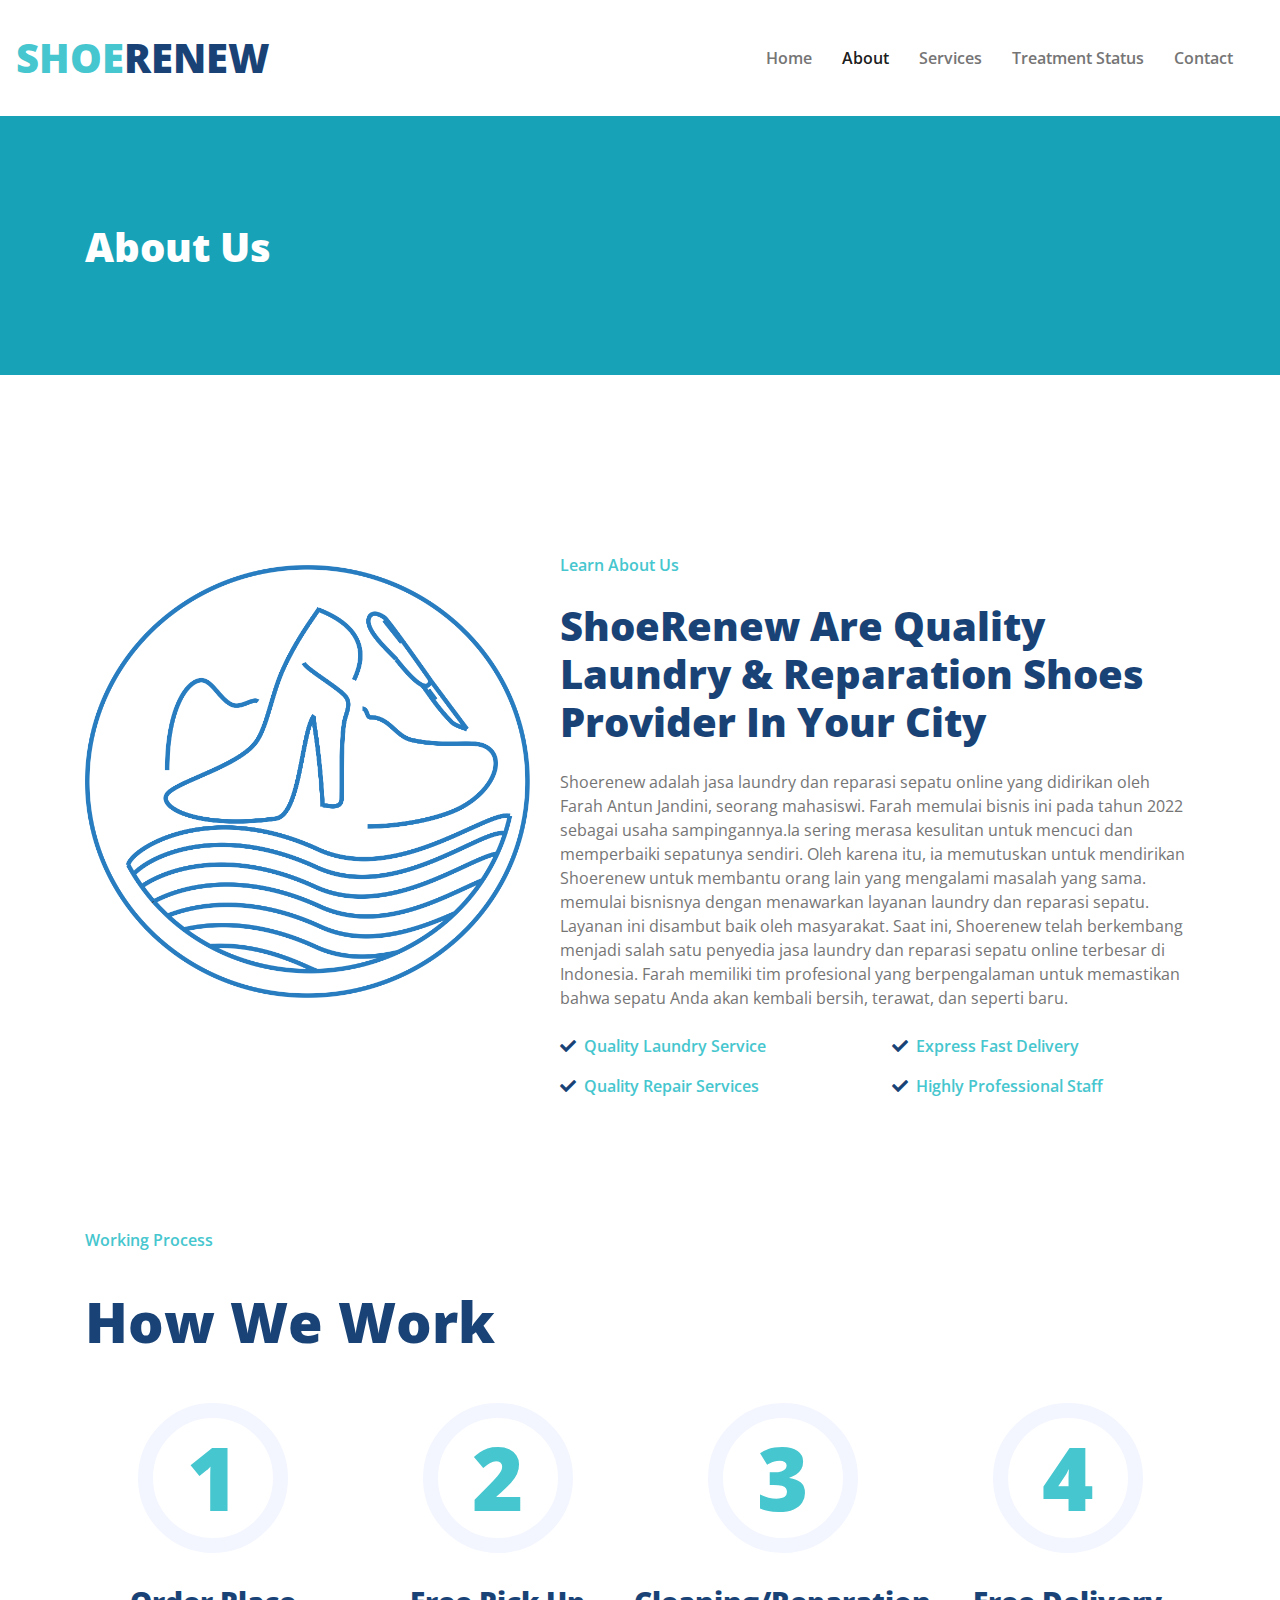
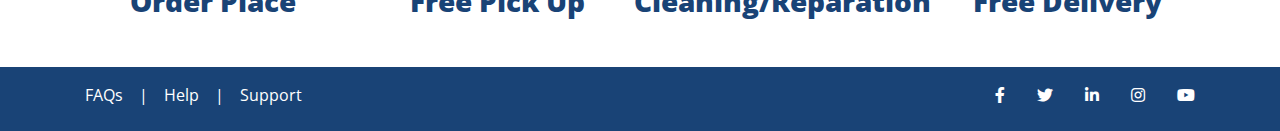
==== about.html @ b4f44219 "first commit" ====
<!DOCTYPE html>
<html lang="en">

<head>
    <meta charset="utf-8">
    <title>About Website</title>
    <meta content="width=device-width, initial-scale=1.0" name="viewport">
    <meta content="Free HTML Templates" name="keywords">
    <meta content="Free HTML Templates" name="description">

    <!-- Favicon -->
    <link href="img/favicon.ico" rel="icon">

    <!-- Google Web Fonts -->
    <link rel="preconnect" href="https://fonts.gstatic.com">
    <link href="https://fonts.googleapis.com/css2?family=Open+Sans:wght@400;600;800&display=swap" rel="stylesheet"> 

    <!-- Font Awesome -->
    <link href="https://cdnjs.cloudflare.com/ajax/libs/font-awesome/5.15.0/css/all.min.css" rel="stylesheet">

    <!-- Customized Stylesheet -->
    <link href="css/style.css" rel="stylesheet">
</head>

<body>


    <!-- Navbar Start -->
    <div class="container-fluid position-relative nav-bar p-0">
            <nav class="navbar navbar-expand-lg bg-white navbar-light py-3 py-lg-0 pl-3 pl-lg-5">
                <a href="" class="navbar-brand">
                    <h1 class="m-0 text-primary"><span class="text-secondary">SHOE</span>RENEW</h1>
                </a>
                <button type="button" class="navbar-toggler" data-toggle="collapse" data-target="#navbarCollapse">
                    <span class="navbar-toggler-icon"></span>
                </button>
                <div class="collapse navbar-collapse justify-content-between px-3" id="navbarCollapse">
                    <div class="navbar-nav ml-auto py-0">
                        <a href="index.html" class="nav-item nav-link">Home</a>
                        <a href="about.html" class="nav-item nav-link active">About</a>
                        <a href="service.html" class="nav-item nav-link">Services</a>
                        <a href="pricing.html" class="nav-item nav-link">Treatment Status</a>
                        <a href="contact.html" class="nav-item nav-link">Contact</a>
                    </div>
                </div>
            </nav>
        </div>
    </div>
    <!-- Navbar End -->


    <!-- Page Header Start -->
    <div class="page-header container-fluid bg-info pt-2 pt-lg-5 pb-2 mb-5">
        <div class="container py-5">
            <div class="row align-items-center py-4">
                <div class="col-md-6 text-center text-md-left">
                    <h1 class="mb-4 mb-md-0 text-white">About Us</h1>
                </div>
            </div>
        </div>
    </div>
    <!-- Page Header Start -->


    <!-- About Start -->
    <div class="container-fluid py-5">
        <div class="container">
            <div class="row align-items-center">
                <div class="col-lg-5">
                    <img class="img-fluid" src="img/logo web.png" alt="">
                </div>
                <div class="col-lg-7 mt-5 mt-lg-0 pl-lg-5">
                    <h6 class="text-secondary text-uppercase font-weight-medium mb-3">Learn About Us</h6>
                    <h1 class="mb-4">ShoeRenew Are Quality Laundry & Reparation Shoes Provider In Your City</h1>
                    <p class="mb-2">Shoerenew adalah jasa laundry dan reparasi sepatu online yang didirikan oleh Farah Antun Jandini, seorang mahasiswi. Farah memulai bisnis ini pada tahun 2022 sebagai usaha sampingannya.Ia sering merasa kesulitan untuk mencuci dan memperbaiki sepatunya sendiri. Oleh karena itu, ia memutuskan untuk mendirikan Shoerenew untuk membantu orang lain yang mengalami masalah yang sama. memulai bisnisnya dengan menawarkan layanan laundry dan reparasi sepatu. Layanan ini disambut baik oleh masyarakat. Saat ini, Shoerenew telah berkembang menjadi salah satu penyedia jasa laundry dan reparasi sepatu online terbesar di Indonesia. Farah memiliki tim profesional yang berpengalaman untuk memastikan bahwa sepatu Anda akan kembali bersih, terawat, dan seperti baru.</p>
                    <div class="row">
                        <div class="col-sm-6 pt-3">
                            <div class="d-flex align-items-center">
                                <i class="fa fa-check text-primary mr-2"></i>
                                <p class="text-secondary font-weight-medium m-0">Quality Laundry Service</p>
                            </div>
                        </div>
                        <div class="col-sm-6 pt-3">
                            <div class="d-flex align-items-center">
                                <i class="fa fa-check text-primary mr-2"></i>
                                <p class="text-secondary font-weight-medium m-0">Express Fast Delivery</p>
                            </div>
                        </div>
                        <div class="col-sm-6 pt-3">
                            <div class="d-flex align-items-center">
                                <i class="fa fa-check text-primary mr-2"></i>
                                <p class="text-secondary font-weight-medium m-0">Quality Repair Services</p>
                            </div>
                        </div>
                        <div class="col-sm-6 pt-3">
                            <div class="d-flex align-items-center">
                                <i class="fa fa-check text-primary mr-2"></i>
                                <p class="text-secondary font-weight-medium m-0">Highly Professional Staff</p>
                            </div>
                        </div>
                    </div>
                </div>
            </div>
        </div>
    </div>
    <!-- About End -->


    <!-- Working Process Start -->
    <div class="container-fluid pt-5">
        <div class="container">
            <h6 class="text-secondary text-uppercase text-center font-weight-medium mb-3">Working Process</h6>
            <h1 class="display-4 text-center mb-5">How We Work</h1>
            <div class="row">
                <div class="col-lg-3 col-md-6">
                    <div class="d-flex flex-column align-items-center justify-content-center text-center mb-5">
                        <div class="d-inline-flex align-items-center justify-content-center bg-white border border-light shadow rounded-circle mb-4" style="width: 150px; height: 150px; border-width: 15px !important;">
                            <h2 class="display-2 text-secondary m-0">1</h2>
                        </div>
                        <h3 class="font-weight-bold m-0 mt-2">Order Place</h3>
                    </div>
                </div>
                <div class="col-lg-3 col-md-6">
                    <div class="d-flex flex-column align-items-center justify-content-center text-center mb-5">
                        <div class="d-inline-flex align-items-center justify-content-center bg-white border border-light shadow rounded-circle mb-4" style="width: 150px; height: 150px; border-width: 15px !important;">
                            <h2 class="display-2 text-secondary m-0">2</h2>
                        </div>
                        <h3 class="font-weight-bold m-0 mt-2">Free Pick Up</h3>
                    </div>
                </div>
                <div class="col-lg-3 col-md-6">
                    <div class="d-flex flex-column align-items-center justify-content-center text-center mb-5">
                        <div class="d-inline-flex align-items-center justify-content-center bg-white border border-light shadow rounded-circle mb-4" style="width: 150px; height: 150px; border-width: 15px !important;">
                            <h2 class="display-2 text-secondary m-0">3</h2>
                        </div>
                        <h3 class="font-weight-bold m-0 mt-2">Cleaning/Reparation</h3>
                    </div>
                </div>
                <div class="col-lg-3 col-md-6">
                    <div class="d-flex flex-column align-items-center justify-content-center text-center mb-5">
                        <div class="d-inline-flex align-items-center justify-content-center bg-white border border-light shadow rounded-circle mb-4" style="width: 150px; height: 150px; border-width: 15px !important;">
                            <h2 class="display-2 text-secondary m-0">4</h2>
                        </div>
                        <h3 class="font-weight-bold m-0 mt-2">Free Delivery</h3>
                    </div>
                </div>
            </div>
        </div>
    </div>
    <!-- Working Process End -->
    
    <!-- Footer Start -->
    <div class="container-fluid bg-primary py-3">
        <div class="container">
            <div class="row">
                <div class="col-md-6 text-center text-lg-left mb-2 mb-lg-0">
                    <div class="d-inline-flex align-items-center">
                        <a class="text-white pr-3" href="">FAQs</a>
                        <span class="text-white">|</span>
                        <a class="text-white px-3" href="">Help</a>
                        <span class="text-white">|</span>
                        <a class="text-white pl-3" href="">Support</a>
                    </div>
                </div>
                <div class="col-md-6 text-center text-lg-right">
                    <div class="d-inline-flex align-items-center">
                        <a class="text-white px-3" href="">
                            <i class="fab fa-facebook-f"></i>
                        </a>
                        <a class="text-white px-3" href="">
                            <i class="fab fa-twitter"></i>
                        </a>
                        <a class="text-white px-3" href="">
                            <i class="fab fa-linkedin-in"></i>
                        </a>
                        <a class="text-white px-3" href="">
                            <i class="fab fa-instagram"></i>
                        </a>
                        <a class="text-white pl-3" href="">
                            <i class="fab fa-youtube"></i>
                        </a>
                    </div>
                </div>
            </div>
        </div>
    </div>
    <!-- Footer End -->


</body>

</html>
---- css/style.css ----
:root {
  --cyan: #17a2b8;
  --white: #fff;
  --gray: #6c757d;
  --gray-dark: #343a40;
  --primary: #194376;
  --secondary: #17a2b8;
  --success: #28a745;
  --info: #17a2b8;
  --warning: #ffc107;
  --danger: #dc3545;
  --light: #F3F6FF;
  --dark: #1A1A1A;
  --font-family-sans-serif: "Open Sans", sans-serif;
}

*,
*::before,
*::after {
  box-sizing: border-box;
}

html {
  font-family: sans-serif;
  line-height: 1.15;
  -webkit-text-size-adjust: 100%;
  -webkit-tap-highlight-color: rgba(0, 0, 0, 0);
}



body {
  margin: 0;
  font-family: "Open Sans", sans-serif;
  font-size: 1rem;
  font-weight: 400;
  line-height: 1.5;
  color: #757575;
  text-align: left;
  background-color: #fff;
}

a {
  color: #194376;
  text-decoration: none;
  background-color: transparent;
}

a:hover {
  color: #0c1f37;
  text-decoration: underline;
}

h1, h2, h3, h4, h5, h6,
.h1, .h2, .h3, .h4, .h5, .h6 {
  margin-bottom: 0.5rem;
  font-weight: 500;
  line-height: 1.2;
  color: #194376;
}

h1, .h1 {
  font-size: 2.5rem;
}

/***** font alur order *****/
@media (max-width: 1200px) {
  h2, .h2 {
    font-size: calc(1.325rem + 0.9vw) ;
  }
}

h3, .h3 {
  font-size: 1.75rem;
}

@media (max-width: 1200px) {
  h3, .h3 {
    font-size: calc(1.3rem + 0.6vw) ;
  }
}

h4, .h4 {
  font-size: 1.5rem;
}

/***** learn about & working process *****/
@media (max-width: 1200px) {
  h4, .h4 {
    font-size: calc(1.275rem + 0.3vw) ;
  }
}

h5, .h5 {
  font-size: 1.25rem;
}

h6, .h6 {
  font-size: 1rem;
}

.lead {
  font-size: 1.25rem;
  font-weight: 300;
}

.display-1 {
  font-size: 6rem;
  font-weight: 300;
  line-height: 1.2;
}

/***** number work processing *****/
@media (max-width: 1200px) {
  .display-1 {
    font-size: calc(1.725rem + 5.7vw) ;
  }
}

.display-2 {
  font-size: 5.5rem;
  font-weight: 300;
  line-height: 1.2;
}

@media (max-width: 1200px) {
  .display-2 {
    font-size: calc(1.675rem + 5.1vw) ;
  }
}

.display-3 {
  font-size: 4.5rem;
  font-weight: 300;
  line-height: 1.2;
}

@media (max-width: 1200px) {
  .display-3 {
    font-size: calc(1.575rem + 3.9vw) ;
  }
}

.display-4 {
  font-size: 3.5rem;
  font-weight: 300;
  line-height: 1.2;
}

/***** font carousel *****/
@media (max-width: 1200px) {
  .display-4 {
    font-size: calc(1.475rem + 2.7vw) ;
  }
}

hr {
  margin-top: 1rem;
  margin-bottom: 1rem;
  border: 0;
  border-top: 1px solid rgba(0, 0, 0, 0.1);
}

small,
.small {
  font-size: 80%;
  font-weight: 400;
}

mark,
.mark {
  padding: 0.2em;
  background-color: #fcf8e3;
}

.list-unstyled {
  padding-left: 0;
  list-style: none;
}

.list-inline {
  padding-left: 0;
  list-style: none;
}

.list-inline-item {
  display: inline-block;
}

.list-inline-item:not(:last-child) {
  margin-right: 0.5rem;
}

.initialism {
  font-size: 90%;
  text-transform: uppercase;
}

.blockquote {
  margin-bottom: 1rem;
  font-size: 1.25rem;
}

.blockquote-footer {
  display: block;
  font-size: 80%;
  color: #6c757d;
}

.blockquote-footer::before {
  content: "\2014\00A0";
}

.img-fluid {
  max-width: 100%;
  height: auto;
}

.img-thumbnail {
  padding: 0.25rem;
  background-color: #fff;
  border: 1px solid #dee2e6;
  max-width: 100%;
  height: auto;
}

.figure {
  display: inline-block;
}

.figure-img {
  margin-bottom: 0.5rem;
  line-height: 1;
}

.figure-caption {
  font-size: 90%;
  color: #6c757d;
}

code {
  font-size: 87.5%;
  color: #e83e8c;
  word-wrap: break-word;
}

a > code {
  color: inherit;
}

kbd {
  padding: 0.2rem 0.4rem;
  font-size: 87.5%;
  color: #fff;
  background-color: #212529;
}

kbd kbd {
  padding: 0;
  font-size: 100%;
  font-weight: 700;
}

pre {
  display: block;
  font-size: 87.5%;
  color: #212529;
}

pre code {
  font-size: inherit;
  color: inherit;
  word-break: normal;
}

.pre-scrollable {
  max-height: 340px;
  overflow-y: scroll;
}

.container,
.container-fluid,
.container-sm,
.container-md,
.container-lg,
.container-xl {
  width: 100%;
  padding-right: 15px;
  padding-left: 15px;
  margin-right: auto;
  margin-left: auto;
}

@media (min-width: 576px) {
  .container, .container-sm {
    max-width: 540px;
  }
}

@media (min-width: 768px) {
  .container, .container-sm, .container-md {
    max-width: 720px;
  }
}

@media (min-width: 992px) {
  .container, .container-sm, .container-md, .container-lg {
    max-width: 960px;
  }
}

@media (min-width: 1200px) {
  .container, .container-sm, .container-md, .container-lg, .container-xl {
    max-width: 1140px;
  }
}

/***** font beside pict *****/
.row {
  display: flex;
  flex-wrap: wrap;
  margin-right: -15px;
  margin-left: -15px;
}

.no-gutters {
  margin-right: 0;
  margin-left: 0;
}

.no-gutters > .col,
.no-gutters > [class*="col-"] {
  padding-right: 0;
  padding-left: 0;
}

/**** isi about *****/
.col-1, .col-2, .col-3, .col-4, .col-5, .col-6, .col-7, .col-8, .col-9, .col-10, .col-11, .col-12, .col,
.col-auto, .col-sm-1, .col-sm-2, .col-sm-3, .col-sm-4, .col-sm-5, .col-sm-6, .col-sm-7, .col-sm-8, .col-sm-9, .col-sm-10, .col-sm-11, .col-sm-12, .col-sm,
.col-sm-auto, .col-md-1, .col-md-2, .col-md-3, .col-md-4, .col-md-5, .col-md-6, .col-md-7, .col-md-8, .col-md-9, .col-md-10, .col-md-11, .col-md-12, .col-md,
.col-md-auto, .col-lg-1, .col-lg-2, .col-lg-3, .col-lg-4, .col-lg-5, .col-lg-6, .col-lg-7, .col-lg-8, .col-lg-9, .col-lg-10, .col-lg-11, .col-lg-12, .col-lg,
.col-lg-auto, .col-xl-1, .col-xl-2, .col-xl-3, .col-xl-4, .col-xl-5, .col-xl-6, .col-xl-7, .col-xl-8, .col-xl-9, .col-xl-10, .col-xl-11, .col-xl-12, .col-xl,
.col-xl-auto {
  position: relative;
  width: 100%;
  padding-right: 15px;
  padding-left: 15px;
}

.col {
  flex-basis: 0;
  flex-grow: 1;
  max-width: 100%;
}

/***** menjajarkan font kanan dan kiri *****/
@media (min-width: 576px) {
  .col-sm-auto {
    flex: 0 0 auto;
    width: auto;
    max-width: 100%;
  }
  .col-sm-1 {
    flex: 0 0 8.33333%;
    max-width: 8.33333%;
  }
  .col-sm-2 {
    flex: 0 0 16.66667%;
    max-width: 16.66667%;
  }
  .col-sm-3 {
    flex: 0 0 25%;
    max-width: 25%;
  }
  .col-sm-4 {
    flex: 0 0 33.33333%;
    max-width: 33.33333%;
  }
  .col-sm-5 {
    flex: 0 0 41.66667%;
    max-width: 41.66667%;
  }
  .col-sm-6 {
    flex: 0 0 50%;
    max-width: 50%;
  }
  .col-sm-7 {
    flex: 0 0 58.33333%;
    max-width: 58.33333%;
  }
  .col-sm-8 {
    flex: 0 0 66.66667%;
    max-width: 66.66667%;
  }
  .col-sm-9 {
    flex: 0 0 75%;
    max-width: 75%;
  }
  .col-sm-10 {
    flex: 0 0 83.33333%;
    max-width: 83.33333%;
  }
  .col-sm-11 {
    flex: 0 0 91.66667%;
    max-width: 91.66667%;
  }
  .col-sm-12 {
    flex: 0 0 100%;
    max-width: 100%;
  }
}

@media (min-width: 768px) {
  .col-md-auto {
    flex: 0 0 auto;
    width: auto;
    max-width: 100%;
  }
  .col-md-1 {
    flex: 0 0 8.33333%;
    max-width: 8.33333%;
  }
  .col-md-2 {
    flex: 0 0 16.66667%;
    max-width: 16.66667%;
  }
  .col-md-3 {
    flex: 0 0 25%;
    max-width: 25%;
  }
  .col-md-4 {
    flex: 0 0 33.33333%;
    max-width: 33.33333%;
  }
  .col-md-5 {
    flex: 0 0 41.66667%;
    max-width: 41.66667%;
  }
  .col-md-6 {
    flex: 0 0 50%;
    max-width: 50%;
  }
  .col-md-7 {
    flex: 0 0 58.33333%;
    max-width: 58.33333%;
  }
  .col-md-8 {
    flex: 0 0 66.66667%;
    max-width: 66.66667%;
  }
  .col-md-9 {
    flex: 0 0 75%;
    max-width: 75%;
  }
  .col-md-10 {
    flex: 0 0 83.33333%;
    max-width: 83.33333%;
  }
  .col-md-11 {
    flex: 0 0 91.66667%;
    max-width: 91.66667%;
  }
  .col-md-12 {
    flex: 0 0 100%;
    max-width: 100%;
  }
}

@media (min-width: 992px) {
  .col-lg {
    flex-basis: 0;
    flex-grow: 1;
    max-width: 100%;
  }
  .row-cols-lg-1 > * {
    flex: 0 0 100%;
    max-width: 100%;
  }
  .row-cols-lg-2 > * {
    flex: 0 0 50%;
    max-width: 50%;
  }
  .row-cols-lg-3 > * {
    flex: 0 0 33.33333%;
    max-width: 33.33333%;
  }
  .row-cols-lg-4 > * {
    flex: 0 0 25%;
    max-width: 25%;
  }
  .row-cols-lg-5 > * {
    flex: 0 0 20%;
    max-width: 20%;
  }
  .row-cols-lg-6 > * {
    flex: 0 0 16.66667%;
    max-width: 16.66667%;
  }
  .col-lg-auto {
    flex: 0 0 auto;
    width: auto;
    max-width: 100%;
  }
  .col-lg-1 {
    flex: 0 0 8.33333%;
    max-width: 8.33333%;
  }
  .col-lg-2 {
    flex: 0 0 16.66667%;
    max-width: 16.66667%;
  }
  .col-lg-3 {
    flex: 0 0 25%;
    max-width: 25%;
  }
  .col-lg-4 {
    flex: 0 0 33.33333%;
    max-width: 33.33333%;
  }
  .col-lg-5 {
    flex: 0 0 41.66667%;
    max-width: 41.66667%;
  }
  .col-lg-6 {
    flex: 0 0 50%;
    max-width: 50%;
  }
  .col-lg-7 {
    flex: 0 0 58.33333%;
    max-width: 58.33333%;
  }
  .col-lg-8 {
    flex: 0 0 66.66667%;
    max-width: 66.66667%;
  }
  .col-lg-9 {
    flex: 0 0 75%;
    max-width: 75%;
  }
  .col-lg-10 {
    flex: 0 0 83.33333%;
    max-width: 83.33333%;
  }
  .col-lg-11 {
    flex: 0 0 91.66667%;
    max-width: 91.66667%;
  }
  .col-lg-12 {
    flex: 0 0 100%;
    max-width: 100%;
  }
  .order-lg-first {
    order: -1;
  }
  .order-lg-last {
    order: 13;
  }
  .order-lg-0 {
    order: 0;
  }
  .order-lg-1 {
    order: 1;
  }
  .order-lg-2 {
    order: 2;
  }
  .order-lg-3 {
    order: 3;
  }
  .order-lg-4 {
    order: 4;
  }
  .order-lg-5 {
    order: 5;
  }
  .order-lg-6 {
    order: 6;
  }
  .order-lg-7 {
    order: 7;
  }
  .order-lg-8 {
    order: 8;
  }
  .order-lg-9 {
    order: 9;
  }
  .order-lg-10 {
    order: 10;
  }
  .order-lg-11 {
    order: 11;
  }
  .order-lg-12 {
    order: 12;
  }
  .offset-lg-0 {
    margin-left: 0;
  }
  .offset-lg-1 {
    margin-left: 8.33333%;
  }
  .offset-lg-2 {
    margin-left: 16.66667%;
  }
  .offset-lg-3 {
    margin-left: 25%;
  }
  .offset-lg-4 {
    margin-left: 33.33333%;
  }
  .offset-lg-5 {
    margin-left: 41.66667%;
  }
  .offset-lg-6 {
    margin-left: 50%;
  }
  .offset-lg-7 {
    margin-left: 58.33333%;
  }
  .offset-lg-8 {
    margin-left: 66.66667%;
  }
  .offset-lg-9 {
    margin-left: 75%;
  }
  .offset-lg-10 {
    margin-left: 83.33333%;
  }
  .offset-lg-11 {
    margin-left: 91.66667%;
  }
}

@media (min-width: 1200px) {
  .col-xl {
    flex-basis: 0;
    flex-grow: 1;
    max-width: 100%;
  }
  .row-cols-xl-1 > * {
    flex: 0 0 100%;
    max-width: 100%;
  }
  .row-cols-xl-2 > * {
    flex: 0 0 50%;
    max-width: 50%;
  }
  .row-cols-xl-3 > * {
    flex: 0 0 33.33333%;
    max-width: 33.33333%;
  }
  .row-cols-xl-4 > * {
    flex: 0 0 25%;
    max-width: 25%;
  }
  .row-cols-xl-5 > * {
    flex: 0 0 20%;
    max-width: 20%;
  }
  .row-cols-xl-6 > * {
    flex: 0 0 16.66667%;
    max-width: 16.66667%;
  }
  .col-xl-auto {
    flex: 0 0 auto;
    width: auto;
    max-width: 100%;
  }
  .col-xl-1 {
    flex: 0 0 8.33333%;
    max-width: 8.33333%;
  }
  .col-xl-2 {
    flex: 0 0 16.66667%;
    max-width: 16.66667%;
  }
  .col-xl-3 {
    flex: 0 0 25%;
    max-width: 25%;
  }
  .col-xl-4 {
    flex: 0 0 33.33333%;
    max-width: 33.33333%;
  }
  .col-xl-5 {
    flex: 0 0 41.66667%;
    max-width: 41.66667%;
  }
  .col-xl-6 {
    flex: 0 0 50%;
    max-width: 50%;
  }
  .col-xl-7 {
    flex: 0 0 58.33333%;
    max-width: 58.33333%;
  }
  .col-xl-8 {
    flex: 0 0 66.66667%;
    max-width: 66.66667%;
  }
  .col-xl-9 {
    flex: 0 0 75%;
    max-width: 75%;
  }
  .col-xl-10 {
    flex: 0 0 83.33333%;
    max-width: 83.33333%;
  }
  .col-xl-11 {
    flex: 0 0 91.66667%;
    max-width: 91.66667%;
  }
  .col-xl-12 {
    flex: 0 0 100%;
    max-width: 100%;
  }
  .order-xl-first {
    order: -1;
  }
  .order-xl-last {
    order: 13;
  }
  .order-xl-0 {
    order: 0;
  }
  .order-xl-1 {
    order: 1;
  }
  .order-xl-2 {
    order: 2;
  }
  .order-xl-3 {
    order: 3;
  }
  .order-xl-4 {
    order: 4;
  }
  .order-xl-5 {
    order: 5;
  }
  .order-xl-6 {
    order: 6;
  }
  .order-xl-7 {
    order: 7;
  }
  .order-xl-8 {
    order: 8;
  }
  .order-xl-9 {
    order: 9;
  }
  .order-xl-10 {
    order: 10;
  }
  .order-xl-11 {
    order: 11;
  }
  .order-xl-12 {
    order: 12;
  }
  .offset-xl-0 {
    margin-left: 0;
  }
  .offset-xl-1 {
    margin-left: 8.33333%;
  }
  .offset-xl-2 {
    margin-left: 16.66667%;
  }
  .offset-xl-3 {
    margin-left: 25%;
  }
  .offset-xl-4 {
    margin-left: 33.33333%;
  }
  .offset-xl-5 {
    margin-left: 41.66667%;
  }
  .offset-xl-6 {
    margin-left: 50%;
  }
  .offset-xl-7 {
    margin-left: 58.33333%;
  }
  .offset-xl-8 {
    margin-left: 66.66667%;
  }
  .offset-xl-9 {
    margin-left: 75%;
  }
  .offset-xl-10 {
    margin-left: 83.33333%;
  }
  .offset-xl-11 {
    margin-left: 91.66667%;
  }
}

.table {
  width: 100%;
  margin-bottom: 1rem;
  color: #757575;
}

.table th,
.table td {
  padding: 0.75rem;
  vertical-align: top;
  border-top: 1px solid #dee2e6;
}

.table thead th {
  vertical-align: bottom;
  border-bottom: 2px solid #dee2e6;
}

.table tbody + tbody {
  border-top: 2px solid #dee2e6;
}

.table-sm th,
.table-sm td {
  padding: 0.3rem;
}

.table-bordered {
  border: 1px solid #dee2e6;
}

.table-bordered th,
.table-bordered td {
  border: 1px solid #dee2e6;
}

.table-bordered thead th,
.table-bordered thead td {
  border-bottom-width: 2px;
}

.table-borderless th,
.table-borderless td,
.table-borderless thead th,
.table-borderless tbody + tbody {
  border: 0;
}

.table-striped tbody tr:nth-of-type(odd) {
  background-color: rgba(0, 0, 0, 0.05);
}

.table-hover tbody tr:hover {
  color: #757575;
  background-color: rgba(0, 0, 0, 0.075);
}

.table-primary,
.table-primary > th,
.table-primary > td {
  background-color: #bfcad9;
}

.table-primary th,
.table-primary td,
.table-primary thead th,
.table-primary tbody + tbody {
  border-color: #879db8;
}

.table-hover .table-primary:hover {
  background-color: #afbdd0;
}

.table-hover .table-primary:hover > td,
.table-hover .table-primary:hover > th {
  background-color: #afbdd0;
}

.table-secondary,
.table-secondary > th,
.table-secondary > td {
  background-color: #cbeff1;
}

.table-secondary th,
.table-secondary td,
.table-secondary thead th,
.table-secondary tbody + tbody {
  border-color: #9fe1e6;
}

.table-hover .table-secondary:hover {
  background-color: #b7e9ec;
}

.table-hover .table-secondary:hover > td,
.table-hover .table-secondary:hover > th {
  background-color: #b7e9ec;
}

.table-success,
.table-success > th,
.table-success > td {
  background-color: #c3e6cb;
}

.table-success th,
.table-success td,
.table-success thead th,
.table-success tbody + tbody {
  border-color: #8fd19e;
}

.table-hover .table-success:hover {
  background-color: #b1dfbb;
}

.table-hover .table-success:hover > td,
.table-hover .table-success:hover > th {
  background-color: #b1dfbb;
}

.table-info,
.table-info > th,
.table-info > td {
  background-color: #bee5eb;
}

.table-info th,
.table-info td,
.table-info thead th,
.table-info tbody + tbody {
  border-color: #86cfda;
}

.table-hover .table-info:hover {
  background-color: #abdde5;
}

.table-hover .table-info:hover > td,
.table-hover .table-info:hover > th {
  background-color: #abdde5;
}

.table-warning,
.table-warning > th,
.table-warning > td {
  background-color: #ffeeba;
}

.table-warning th,
.table-warning td,
.table-warning thead th,
.table-warning tbody + tbody {
  border-color: #ffdf7e;
}

.table-hover .table-warning:hover {
  background-color: #ffe8a1;
}

.table-hover .table-warning:hover > td,
.table-hover .table-warning:hover > th {
  background-color: #ffe8a1;
}

.table-danger,
.table-danger > th,
.table-danger > td {
  background-color: #f5c6cb;
}

.table-danger th,
.table-danger td,
.table-danger thead th,
.table-danger tbody + tbody {
  border-color: #ed969e;
}

.table-hover .table-danger:hover {
  background-color: #f1b0b7;
}

.table-hover .table-danger:hover > td,
.table-hover .table-danger:hover > th {
  background-color: #f1b0b7;
}

.table-light,
.table-light > th,
.table-light > td {
  background-color: #fcfcff;
}

.table-light th,
.table-light td,
.table-light thead th,
.table-light tbody + tbody {
  border-color: #f9faff;
}

.table-hover .table-light:hover {
  background-color: #e3e3ff;
}

.table-hover .table-light:hover > td,
.table-hover .table-light:hover > th {
  background-color: #e3e3ff;
}

.table-dark,
.table-dark > th,
.table-dark > td {
  background-color: #bfbfbf;
}

.table-dark th,
.table-dark td,
.table-dark thead th,
.table-dark tbody + tbody {
  border-color: #888888;
}

.table-hover .table-dark:hover {
  background-color: #b2b2b2;
}

.table-hover .table-dark:hover > td,
.table-hover .table-dark:hover > th {
  background-color: #b2b2b2;
}

.table-active,
.table-active > th,
.table-active > td {
  background-color: rgba(0, 0, 0, 0.075);
}

.table-hover .table-active:hover {
  background-color: rgba(0, 0, 0, 0.075);
}

.table-hover .table-active:hover > td,
.table-hover .table-active:hover > th {
  background-color: rgba(0, 0, 0, 0.075);
}

.table .thead-dark th {
  color: #fff;
  background-color: #343a40;
  border-color: #454d55;
}

.table .thead-light th {
  color: #495057;
  background-color: #e9ecef;
  border-color: #dee2e6;
}

.table-dark {
  color: #fff;
  background-color: #343a40;
}

.table-dark th,
.table-dark td,
.table-dark thead th {
  border-color: #454d55;
}

.table-dark.table-bordered {
  border: 0;
}

.table-dark.table-striped tbody tr:nth-of-type(odd) {
  background-color: rgba(255, 255, 255, 0.05);
}

.table-dark.table-hover tbody tr:hover {
  color: #fff;
  background-color: rgba(255, 255, 255, 0.075);
}

@media (max-width: 575.98px) {
  .table-responsive-sm {
    display: block;
    width: 100%;
    overflow-x: auto;
    -webkit-overflow-scrolling: touch;
  }
  .table-responsive-sm > .table-bordered {
    border: 0;
  }
}

@media (max-width: 767.98px) {
  .table-responsive-md {
    display: block;
    width: 100%;
    overflow-x: auto;
    -webkit-overflow-scrolling: touch;
  }
  .table-responsive-md > .table-bordered {
    border: 0;
  }
}

@media (max-width: 991.98px) {
  .table-responsive-lg {
    display: block;
    width: 100%;
    overflow-x: auto;
    -webkit-overflow-scrolling: touch;
  }
  .table-responsive-lg > .table-bordered {
    border: 0;
  }
}

@media (max-width: 1199.98px) {
  .table-responsive-xl {
    display: block;
    width: 100%;
    overflow-x: auto;
    -webkit-overflow-scrolling: touch;
  }
  .table-responsive-xl > .table-bordered {
    border: 0;
  }
}

.table-responsive {
  display: block;
  width: 100%;
  overflow-x: auto;
  -webkit-overflow-scrolling: touch;
}

.table-responsive > .table-bordered {
  border: 0;
}

.form-control {
  display: block;
  width: 100%;
  height: calc(1.5em + 0.75rem + 2px);
  padding: 0.375rem 0.75rem;
  font-size: 1rem;
  font-weight: 400;
  line-height: 1.5;
  color: #495057;
  background-color: #fff;
  background-clip: padding-box;
  border: 1px solid #ced4da;
  border-radius: 0;
  transition: border-color 0.15s ease-in-out, box-shadow 0.15s ease-in-out;
}

@media (prefers-reduced-motion: reduce) {
  .form-control {
    transition: none;
  }
}

.form-control::-ms-expand {
  background-color: transparent;
  border: 0;
}

.form-control:-moz-focusring {
  color: transparent;
  text-shadow: 0 0 0 #495057;
}

.form-control:focus {
  color: #495057;
  background-color: #fff;
  border-color: #3980d5;
  outline: 0;
  box-shadow: 0 0 0 0.2rem rgba(25, 67, 118, 0.25);
}

.form-control::placeholder {
  color: #6c757d;
  opacity: 1;
}

.form-control:disabled, .form-control[readonly] {
  background-color: #e9ecef;
  opacity: 1;
}

input[type="date"].form-control,
input[type="time"].form-control,
input[type="datetime-local"].form-control,
input[type="month"].form-control {
  appearance: none;
}

select.form-control:focus::-ms-value {
  color: #495057;
  background-color: #fff;
}

.form-control-file,
.form-control-range {
  display: block;
  width: 100%;
}

.col-form-label {
  padding-top: calc(0.375rem + 1px);
  padding-bottom: calc(0.375rem + 1px);
  margin-bottom: 0;
  font-size: inherit;
  line-height: 1.5;
}

.col-form-label-lg {
  padding-top: calc(0.5rem + 1px);
  padding-bottom: calc(0.5rem + 1px);
  font-size: 1.25rem;
  line-height: 1.5;
}

.col-form-label-sm {
  padding-top: calc(0.25rem + 1px);
  padding-bottom: calc(0.25rem + 1px);
  font-size: 0.875rem;
  line-height: 1.5;
}

.form-control-plaintext {
  display: block;
  width: 100%;
  padding: 0.375rem 0;
  margin-bottom: 0;
  font-size: 1rem;
  line-height: 1.5;
  color: #757575;
  background-color: transparent;
  border: solid transparent;
  border-width: 1px 0;
}

.form-control-plaintext.form-control-sm, .form-control-plaintext.form-control-lg {
  padding-right: 0;
  padding-left: 0;
}

.form-control-sm {
  height: calc(1.5em + 0.5rem + 2px);
  padding: 0.25rem 0.5rem;
  font-size: 0.875rem;
  line-height: 1.5;
}

.form-control-lg {
  height: calc(1.5em + 1rem + 2px);
  padding: 0.5rem 1rem;
  font-size: 1.25rem;
  line-height: 1.5;
}

select.form-control[size], select.form-control[multiple] {
  height: auto;
}

textarea.form-control {
  height: auto;
}

.form-group {
  margin-bottom: 1rem;
}

.form-text {
  display: block;
  margin-top: 0.25rem;
}

.form-row {
  display: flex;
  flex-wrap: wrap;
  margin-right: -5px;
  margin-left: -5px;
}

.form-row > .col,
.form-row > [class*="col-"] {
  padding-right: 5px;
  padding-left: 5px;
}

.form-check {
  position: relative;
  display: block;
  padding-left: 1.25rem;
}

.form-check-input {
  position: absolute;
  margin-top: 0.3rem;
  margin-left: -1.25rem;
}

.form-check-input[disabled] ~ .form-check-label,
.form-check-input:disabled ~ .form-check-label {
  color: #6c757d;
}

.form-check-label {
  margin-bottom: 0;
}

.form-check-inline {
  display: inline-flex;
  align-items: center;
  padding-left: 0;
  margin-right: 0.75rem;
}

.form-check-inline .form-check-input {
  position: static;
  margin-top: 0;
  margin-right: 0.3125rem;
  margin-left: 0;
}

.valid-feedback {
  display: none;
  width: 100%;
  margin-top: 0.25rem;
  font-size: 80%;
  color: #28a745;
}

.valid-tooltip {
  position: absolute;
  top: 100%;
  left: 0;
  z-index: 5;
  display: none;
  max-width: 100%;
  padding: 0.25rem 0.5rem;
  margin-top: .1rem;
  font-size: 0.875rem;
  line-height: 1.5;
  color: #fff;
  background-color: rgba(40, 167, 69, 0.9);
}

.was-validated :valid ~ .valid-feedback,
.was-validated :valid ~ .valid-tooltip,
.is-valid ~ .valid-feedback,
.is-valid ~ .valid-tooltip {
  display: block;
}

.was-validated .form-control:valid, .form-control.is-valid {
  border-color: #28a745;
  padding-right: calc(1.5em + 0.75rem);
  background-image: url("data:image/svg+xml,%3csvg xmlns='http://www.w3.org/2000/svg' width='8' height='8' viewBox='0 0 8 8'%3e%3cpath fill='%2328a745' d='M2.3 6.73L.6 4.53c-.4-1.04.46-1.4 1.1-.8l1.1 1.4 3.4-3.8c.6-.63 1.6-.27 1.2.7l-4 4.6c-.43.5-.8.4-1.1.1z'/%3e%3c/svg%3e");
  background-repeat: no-repeat;
  background-position: right calc(0.375em + 0.1875rem) center;
  background-size: calc(0.75em + 0.375rem) calc(0.75em + 0.375rem);
}

.was-validated .form-control:valid:focus, .form-control.is-valid:focus {
  border-color: #28a745;
  box-shadow: 0 0 0 0.2rem rgba(40, 167, 69, 0.25);
}

.was-validated textarea.form-control:valid, textarea.form-control.is-valid {
  padding-right: calc(1.5em + 0.75rem);
  background-position: top calc(0.375em + 0.1875rem) right calc(0.375em + 0.1875rem);
}

.was-validated .custom-select:valid, .custom-select.is-valid {
  border-color: #28a745;
  padding-right: calc(0.75em + 2.3125rem);
  background: url("data:image/svg+xml,%3csvg xmlns='http://www.w3.org/2000/svg' width='4' height='5' viewBox='0 0 4 5'%3e%3cpath fill='%23343a40' d='M2 0L0 2h4zm0 5L0 3h4z'/%3e%3c/svg%3e") no-repeat right 0.75rem center/8px 10px, url("data:image/svg+xml,%3csvg xmlns='http://www.w3.org/2000/svg' width='8' height='8' viewBox='0 0 8 8'%3e%3cpath fill='%2328a745' d='M2.3 6.73L.6 4.53c-.4-1.04.46-1.4 1.1-.8l1.1 1.4 3.4-3.8c.6-.63 1.6-.27 1.2.7l-4 4.6c-.43.5-.8.4-1.1.1z'/%3e%3c/svg%3e") #fff no-repeat center right 1.75rem/calc(0.75em + 0.375rem) calc(0.75em + 0.375rem);
}

.was-validated .custom-select:valid:focus, .custom-select.is-valid:focus {
  border-color: #28a745;
  box-shadow: 0 0 0 0.2rem rgba(40, 167, 69, 0.25);
}

.was-validated .form-check-input:valid ~ .form-check-label, .form-check-input.is-valid ~ .form-check-label {
  color: #28a745;
}

.was-validated .form-check-input:valid ~ .valid-feedback,
.was-validated .form-check-input:valid ~ .valid-tooltip, .form-check-input.is-valid ~ .valid-feedback,
.form-check-input.is-valid ~ .valid-tooltip {
  display: block;
}

.was-validated .custom-control-input:valid ~ .custom-control-label, .custom-control-input.is-valid ~ .custom-control-label {
  color: #28a745;
}

.was-validated .custom-control-input:valid ~ .custom-control-label::before, .custom-control-input.is-valid ~ .custom-control-label::before {
  border-color: #28a745;
}

.was-validated .custom-control-input:valid:checked ~ .custom-control-label::before, .custom-control-input.is-valid:checked ~ .custom-control-label::before {
  border-color: #34ce57;
  background-color: #34ce57;
}

.was-validated .custom-control-input:valid:focus ~ .custom-control-label::before, .custom-control-input.is-valid:focus ~ .custom-control-label::before {
  box-shadow: 0 0 0 0.2rem rgba(40, 167, 69, 0.25);
}

.was-validated .custom-control-input:valid:focus:not(:checked) ~ .custom-control-label::before, .custom-control-input.is-valid:focus:not(:checked) ~ .custom-control-label::before {
  border-color: #28a745;
}

.was-validated .custom-file-input:valid ~ .custom-file-label, .custom-file-input.is-valid ~ .custom-file-label {
  border-color: #28a745;
}

.was-validated .custom-file-input:valid:focus ~ .custom-file-label, .custom-file-input.is-valid:focus ~ .custom-file-label {
  border-color: #28a745;
  box-shadow: 0 0 0 0.2rem rgba(40, 167, 69, 0.25);
}

.invalid-feedback {
  display: none;
  width: 100%;
  margin-top: 0.25rem;
  font-size: 80%;
  color: #dc3545;
}

.invalid-tooltip {
  position: absolute;
  top: 100%;
  left: 0;
  z-index: 5;
  display: none;
  max-width: 100%;
  padding: 0.25rem 0.5rem;
  margin-top: .1rem;
  font-size: 0.875rem;
  line-height: 1.5;
  color: #fff;
  background-color: rgba(220, 53, 69, 0.9);
}

.was-validated :invalid ~ .invalid-feedback,
.was-validated :invalid ~ .invalid-tooltip,
.is-invalid ~ .invalid-feedback,
.is-invalid ~ .invalid-tooltip {
  display: block;
}

.was-validated .form-control:invalid, .form-control.is-invalid {
  border-color: #dc3545;
  padding-right: calc(1.5em + 0.75rem);
  background-image: url("data:image/svg+xml,%3csvg xmlns='http://www.w3.org/2000/svg' width='12' height='12' fill='none' stroke='%23dc3545' viewBox='0 0 12 12'%3e%3ccircle cx='6' cy='6' r='4.5'/%3e%3cpath stroke-linejoin='round' d='M5.8 3.6h.4L6 6.5z'/%3e%3ccircle cx='6' cy='8.2' r='.6' fill='%23dc3545' stroke='none'/%3e%3c/svg%3e");
  background-repeat: no-repeat;
  background-position: right calc(0.375em + 0.1875rem) center;
  background-size: calc(0.75em + 0.375rem) calc(0.75em + 0.375rem);
}

.was-validated .form-control:invalid:focus, .form-control.is-invalid:focus {
  border-color: #dc3545;
  box-shadow: 0 0 0 0.2rem rgba(220, 53, 69, 0.25);
}

.was-validated textarea.form-control:invalid, textarea.form-control.is-invalid {
  padding-right: calc(1.5em + 0.75rem);
  background-position: top calc(0.375em + 0.1875rem) right calc(0.375em + 0.1875rem);
}

.was-validated .custom-select:invalid, .custom-select.is-invalid {
  border-color: #dc3545;
  padding-right: calc(0.75em + 2.3125rem);
  background: url("data:image/svg+xml,%3csvg xmlns='http://www.w3.org/2000/svg' width='4' height='5' viewBox='0 0 4 5'%3e%3cpath fill='%23343a40' d='M2 0L0 2h4zm0 5L0 3h4z'/%3e%3c/svg%3e") no-repeat right 0.75rem center/8px 10px, url("data:image/svg+xml,%3csvg xmlns='http://www.w3.org/2000/svg' width='12' height='12' fill='none' stroke='%23dc3545' viewBox='0 0 12 12'%3e%3ccircle cx='6' cy='6' r='4.5'/%3e%3cpath stroke-linejoin='round' d='M5.8 3.6h.4L6 6.5z'/%3e%3ccircle cx='6' cy='8.2' r='.6' fill='%23dc3545' stroke='none'/%3e%3c/svg%3e") #fff no-repeat center right 1.75rem/calc(0.75em + 0.375rem) calc(0.75em + 0.375rem);
}

.was-validated .custom-select:invalid:focus, .custom-select.is-invalid:focus {
  border-color: #dc3545;
  box-shadow: 0 0 0 0.2rem rgba(220, 53, 69, 0.25);
}

.was-validated .form-check-input:invalid ~ .form-check-label, .form-check-input.is-invalid ~ .form-check-label {
  color: #dc3545;
}

.was-validated .form-check-input:invalid ~ .invalid-feedback,
.was-validated .form-check-input:invalid ~ .invalid-tooltip, .form-check-input.is-invalid ~ .invalid-feedback,
.form-check-input.is-invalid ~ .invalid-tooltip {
  display: block;
}

.was-validated .custom-control-input:invalid ~ .custom-control-label, .custom-control-input.is-invalid ~ .custom-control-label {
  color: #dc3545;
}

.was-validated .custom-control-input:invalid ~ .custom-control-label::before, .custom-control-input.is-invalid ~ .custom-control-label::before {
  border-color: #dc3545;
}

.was-validated .custom-control-input:invalid:checked ~ .custom-control-label::before, .custom-control-input.is-invalid:checked ~ .custom-control-label::before {
  border-color: #e4606d;
  background-color: #e4606d;
}

.was-validated .custom-control-input:invalid:focus ~ .custom-control-label::before, .custom-control-input.is-invalid:focus ~ .custom-control-label::before {
  box-shadow: 0 0 0 0.2rem rgba(220, 53, 69, 0.25);
}

.was-validated .custom-control-input:invalid:focus:not(:checked) ~ .custom-control-label::before, .custom-control-input.is-invalid:focus:not(:checked) ~ .custom-control-label::before {
  border-color: #dc3545;
}

.was-validated .custom-file-input:invalid ~ .custom-file-label, .custom-file-input.is-invalid ~ .custom-file-label {
  border-color: #dc3545;
}

.was-validated .custom-file-input:invalid:focus ~ .custom-file-label, .custom-file-input.is-invalid:focus ~ .custom-file-label {
  border-color: #dc3545;
  box-shadow: 0 0 0 0.2rem rgba(220, 53, 69, 0.25);
}

.form-inline {
  display: flex;
  flex-flow: row wrap;
  align-items: center;
}

.form-inline .form-check {
  width: 100%;
}

@media (min-width: 576px) {
  .form-inline label {
    display: flex;
    align-items: center;
    justify-content: center;
    margin-bottom: 0;
  }
  .form-inline .form-group {
    display: flex;
    flex: 0 0 auto;
    flex-flow: row wrap;
    align-items: center;
    margin-bottom: 0;
  }
  .form-inline .form-control {
    display: inline-block;
    width: auto;
    vertical-align: middle;
  }
  .form-inline .form-control-plaintext {
    display: inline-block;
  }
  .form-inline .input-group,
  .form-inline .custom-select {
    width: auto;
  }
  .form-inline .form-check {
    display: flex;
    align-items: center;
    justify-content: center;
    width: auto;
    padding-left: 0;
  }
  .form-inline .form-check-input {
    position: relative;
    flex-shrink: 0;
    margin-top: 0;
    margin-right: 0.25rem;
    margin-left: 0;
  }
  .form-inline .custom-control {
    align-items: center;
    justify-content: center;
  }
  .form-inline .custom-control-label {
    margin-bottom: 0;
  }
}

.btn {
  display: inline-block;
  font-weight: 400;
  color: #757575;
  text-align: center;
  vertical-align: middle;
  user-select: none;
  background-color: transparent;
  border: 1px solid transparent;
  padding: 0.375rem 0.75rem;
  font-size: 1rem;
  line-height: 1.5;
  border-radius: 0;
  transition: color 0.15s ease-in-out, background-color 0.15s ease-in-out, border-color 0.15s ease-in-out, box-shadow 0.15s ease-in-out;
}

@media (prefers-reduced-motion: reduce) {
  .btn {
    transition: none;
  }
}

.btn:hover {
  color: #757575;
  text-decoration: none;
}

.btn:focus, .btn.focus {
  outline: 0;
  box-shadow: 0 0 0 0.2rem rgba(25, 67, 118, 0.25);
}

.btn.disabled, .btn:disabled {
  opacity: 0.65;
}

.btn:not(:disabled):not(.disabled) {
  cursor: pointer;
}

a.btn.disabled,
fieldset:disabled a.btn {
  pointer-events: none;
}

.btn-primary {
  color: #fff;
  background-color: #194376;
  border-color: #194376;
}

.btn-primary:hover {
  color: #fff;
  background-color: #123156;
  border-color: #102b4c;
}

.btn-primary:focus, .btn-primary.focus {
  color: #fff;
  background-color: #123156;
  border-color: #102b4c;
  box-shadow: 0 0 0 0.2rem rgba(60, 95, 139, 0.5);
}

.btn-primary.disabled, .btn-primary:disabled {
  color: #fff;
  background-color: #194376;
  border-color: #194376;
}

.btn-primary:not(:disabled):not(.disabled):active, .btn-primary:not(:disabled):not(.disabled).active,
.show > .btn-primary.dropdown-toggle {
  color: #fff;
  background-color: #102b4c;
  border-color: #0e2541;
}

.btn-primary:not(:disabled):not(.disabled):active:focus, .btn-primary:not(:disabled):not(.disabled).active:focus,
.show > .btn-primary.dropdown-toggle:focus {
  box-shadow: 0 0 0 0.2rem rgba(60, 95, 139, 0.5);
}

.btn-secondary {
  color: #212529;
  background-color: #46C6CE;
  border-color: #46C6CE;
}

.btn-secondary:hover {
  color: #fff;
  background-color: #32b4bc;
  border-color: #2faab2;
}

.btn-secondary:focus, .btn-secondary.focus {
  color: #fff;
  background-color: #32b4bc;
  border-color: #2faab2;
  box-shadow: 0 0 0 0.2rem rgba(64, 174, 181, 0.5);
}

.btn-secondary.disabled, .btn-secondary:disabled {
  color: #212529;
  background-color: #46C6CE;
  border-color: #46C6CE;
}

.btn-secondary:not(:disabled):not(.disabled):active, .btn-secondary:not(:disabled):not(.disabled).active,
.show > .btn-secondary.dropdown-toggle {
  color: #fff;
  background-color: #2faab2;
  border-color: #2ca1a8;
}

.btn-secondary:not(:disabled):not(.disabled):active:focus, .btn-secondary:not(:disabled):not(.disabled).active:focus,
.show > .btn-secondary.dropdown-toggle:focus {
  box-shadow: 0 0 0 0.2rem rgba(64, 174, 181, 0.5);
}

.btn-success {
  color: #fff;
  background-color: #28a745;
  border-color: #28a745;
}

.btn-success:hover {
  color: #fff;
  background-color: #218838;
  border-color: #1e7e34;
}

.btn-success:focus, .btn-success.focus {
  color: #fff;
  background-color: #218838;
  border-color: #1e7e34;
  box-shadow: 0 0 0 0.2rem rgba(72, 180, 97, 0.5);
}

.btn-success.disabled, .btn-success:disabled {
  color: #fff;
  background-color: #28a745;
  border-color: #28a745;
}

.btn-success:not(:disabled):not(.disabled):active, .btn-success:not(:disabled):not(.disabled).active,
.show > .btn-success.dropdown-toggle {
  color: #fff;
  background-color: #1e7e34;
  border-color: #1c7430;
}

.btn-success:not(:disabled):not(.disabled):active:focus, .btn-success:not(:disabled):not(.disabled).active:focus,
.show > .btn-success.dropdown-toggle:focus {
  box-shadow: 0 0 0 0.2rem rgba(72, 180, 97, 0.5);
}

.btn-info {
  color: #fff;
  background-color: #17a2b8;
  border-color: #17a2b8;
}

.btn-info:hover {
  color: #fff;
  background-color: #138496;
  border-color: #117a8b;
}

.btn-info:focus, .btn-info.focus {
  color: #fff;
  background-color: #138496;
  border-color: #117a8b;
  box-shadow: 0 0 0 0.2rem rgba(58, 176, 195, 0.5);
}

.btn-info.disabled, .btn-info:disabled {
  color: #fff;
  background-color: #17a2b8;
  border-color: #17a2b8;
}

.btn-info:not(:disabled):not(.disabled):active, .btn-info:not(:disabled):not(.disabled).active,
.show > .btn-info.dropdown-toggle {
  color: #fff;
  background-color: #117a8b;
  border-color: #10707f;
}

.btn-info:not(:disabled):not(.disabled):active:focus, .btn-info:not(:disabled):not(.disabled).active:focus,
.show > .btn-info.dropdown-toggle:focus {
  box-shadow: 0 0 0 0.2rem rgba(58, 176, 195, 0.5);
}

.btn-warning {
  color: #212529;
  background-color: #ffc107;
  border-color: #ffc107;
}

.btn-warning:hover {
  color: #212529;
  background-color: #e0a800;
  border-color: #d39e00;
}

.btn-warning:focus, .btn-warning.focus {
  color: #212529;
  background-color: #e0a800;
  border-color: #d39e00;
  box-shadow: 0 0 0 0.2rem rgba(222, 170, 12, 0.5);
}

.btn-warning.disabled, .btn-warning:disabled {
  color: #212529;
  background-color: #ffc107;
  border-color: #ffc107;
}

.btn-warning:not(:disabled):not(.disabled):active, .btn-warning:not(:disabled):not(.disabled).active,
.show > .btn-warning.dropdown-toggle {
  color: #212529;
  background-color: #d39e00;
  border-color: #c69500;
}

.btn-warning:not(:disabled):not(.disabled):active:focus, .btn-warning:not(:disabled):not(.disabled).active:focus,
.show > .btn-warning.dropdown-toggle:focus {
  box-shadow: 0 0 0 0.2rem rgba(222, 170, 12, 0.5);
}

.btn-danger {
  color: #fff;
  background-color: #dc3545;
  border-color: #dc3545;
}

.btn-danger:hover {
  color: #fff;
  background-color: #c82333;
  border-color: #bd2130;
}

.btn-danger:focus, .btn-danger.focus {
  color: #fff;
  background-color: #c82333;
  border-color: #bd2130;
  box-shadow: 0 0 0 0.2rem rgba(225, 83, 97, 0.5);
}

.btn-danger.disabled, .btn-danger:disabled {
  color: #fff;
  background-color: #dc3545;
  border-color: #dc3545;
}

.btn-danger:not(:disabled):not(.disabled):active, .btn-danger:not(:disabled):not(.disabled).active,
.show > .btn-danger.dropdown-toggle {
  color: #fff;
  background-color: #bd2130;
  border-color: #b21f2d;
}

.btn-danger:not(:disabled):not(.disabled):active:focus, .btn-danger:not(:disabled):not(.disabled).active:focus,
.show > .btn-danger.dropdown-toggle:focus {
  box-shadow: 0 0 0 0.2rem rgba(225, 83, 97, 0.5);
}

.btn-light {
  color: #212529;
  background-color: #F3F6FF;
  border-color: #F3F6FF;
}

.btn-light:hover {
  color: #212529;
  background-color: #cdd9ff;
  border-color: #c0d0ff;
}

.btn-light:focus, .btn-light.focus {
  color: #212529;
  background-color: #cdd9ff;
  border-color: #c0d0ff;
  box-shadow: 0 0 0 0.2rem rgba(212, 215, 223, 0.5);
}

.btn-light.disabled, .btn-light:disabled {
  color: #212529;
  background-color: #F3F6FF;
  border-color: #F3F6FF;
}

.btn-light:not(:disabled):not(.disabled):active, .btn-light:not(:disabled):not(.disabled).active,
.show > .btn-light.dropdown-toggle {
  color: #212529;
  background-color: #c0d0ff;
  border-color: #b3c6ff;
}

.btn-light:not(:disabled):not(.disabled):active:focus, .btn-light:not(:disabled):not(.disabled).active:focus,
.show > .btn-light.dropdown-toggle:focus {
  box-shadow: 0 0 0 0.2rem rgba(212, 215, 223, 0.5);
}

.btn-dark {
  color: #fff;
  background-color: #1A1A1A;
  border-color: #1A1A1A;
}

.btn-dark:hover {
  color: #fff;
  background-color: #070707;
  border-color: #010101;
}

.btn-dark:focus, .btn-dark.focus {
  color: #fff;
  background-color: #070707;
  border-color: #010101;
  box-shadow: 0 0 0 0.2rem rgba(60, 60, 60, 0.5);
}

.btn-dark.disabled, .btn-dark:disabled {
  color: #fff;
  background-color: #1A1A1A;
  border-color: #1A1A1A;
}

.btn-dark:not(:disabled):not(.disabled):active, .btn-dark:not(:disabled):not(.disabled).active,
.show > .btn-dark.dropdown-toggle {
  color: #fff;
  background-color: #010101;
  border-color: black;
}

.btn-dark:not(:disabled):not(.disabled):active:focus, .btn-dark:not(:disabled):not(.disabled).active:focus,
.show > .btn-dark.dropdown-toggle:focus {
  box-shadow: 0 0 0 0.2rem rgba(60, 60, 60, 0.5);
}

.btn-outline-primary {
  color: #194376;
  border-color: #194376;
}

.btn-outline-primary:hover {
  color: #fff;
  background-color: #194376;
  border-color: #194376;
}

.btn-outline-primary:focus, .btn-outline-primary.focus {
  box-shadow: 0 0 0 0.2rem rgba(25, 67, 118, 0.5);
}

.btn-outline-primary.disabled, .btn-outline-primary:disabled {
  color: #194376;
  background-color: transparent;
}

.btn-outline-primary:not(:disabled):not(.disabled):active, .btn-outline-primary:not(:disabled):not(.disabled).active,
.show > .btn-outline-primary.dropdown-toggle {
  color: #fff;
  background-color: #194376;
  border-color: #194376;
}

.btn-outline-primary:not(:disabled):not(.disabled):active:focus, .btn-outline-primary:not(:disabled):not(.disabled).active:focus,
.show > .btn-outline-primary.dropdown-toggle:focus {
  box-shadow: 0 0 0 0.2rem rgba(25, 67, 118, 0.5);
}

.btn-outline-secondary {
  color: #46C6CE;
  border-color: #46C6CE;
}

.btn-outline-secondary:hover {
  color: #212529;
  background-color: #46C6CE;
  border-color: #46C6CE;
}

.btn-outline-secondary:focus, .btn-outline-secondary.focus {
  box-shadow: 0 0 0 0.2rem rgba(70, 198, 206, 0.5);
}

.btn-outline-secondary.disabled, .btn-outline-secondary:disabled {
  color: #46C6CE;
  background-color: transparent;
}

.btn-outline-secondary:not(:disabled):not(.disabled):active, .btn-outline-secondary:not(:disabled):not(.disabled).active,
.show > .btn-outline-secondary.dropdown-toggle {
  color: #212529;
  background-color: #46C6CE;
  border-color: #46C6CE;
}

.btn-outline-secondary:not(:disabled):not(.disabled):active:focus, .btn-outline-secondary:not(:disabled):not(.disabled).active:focus,
.show > .btn-outline-secondary.dropdown-toggle:focus {
  box-shadow: 0 0 0 0.2rem rgba(70, 198, 206, 0.5);
}

.btn-outline-success {
  color: #28a745;
  border-color: #28a745;
}

.btn-outline-success:hover {
  color: #fff;
  background-color: #28a745;
  border-color: #28a745;
}

.btn-outline-success:focus, .btn-outline-success.focus {
  box-shadow: 0 0 0 0.2rem rgba(40, 167, 69, 0.5);
}

.btn-outline-success.disabled, .btn-outline-success:disabled {
  color: #28a745;
  background-color: transparent;
}

.btn-outline-success:not(:disabled):not(.disabled):active, .btn-outline-success:not(:disabled):not(.disabled).active,
.show > .btn-outline-success.dropdown-toggle {
  color: #fff;
  background-color: #28a745;
  border-color: #28a745;
}

.btn-outline-success:not(:disabled):not(.disabled):active:focus, .btn-outline-success:not(:disabled):not(.disabled).active:focus,
.show > .btn-outline-success.dropdown-toggle:focus {
  box-shadow: 0 0 0 0.2rem rgba(40, 167, 69, 0.5);
}

.btn-outline-info {
  color: #17a2b8;
  border-color: #17a2b8;
}

.btn-outline-info:hover {
  color: #fff;
  background-color: #17a2b8;
  border-color: #17a2b8;
}

.btn-outline-info:focus, .btn-outline-info.focus {
  box-shadow: 0 0 0 0.2rem rgba(23, 162, 184, 0.5);
}

.btn-outline-info.disabled, .btn-outline-info:disabled {
  color: #17a2b8;
  background-color: transparent;
}

.btn-outline-info:not(:disabled):not(.disabled):active, .btn-outline-info:not(:disabled):not(.disabled).active,
.show > .btn-outline-info.dropdown-toggle {
  color: #fff;
  background-color: #17a2b8;
  border-color: #17a2b8;
}

.btn-outline-info:not(:disabled):not(.disabled):active:focus, .btn-outline-info:not(:disabled):not(.disabled).active:focus,
.show > .btn-outline-info.dropdown-toggle:focus {
  box-shadow: 0 0 0 0.2rem rgba(23, 162, 184, 0.5);
}

.btn-outline-warning {
  color: #ffc107;
  border-color: #ffc107;
}

.btn-outline-warning:hover {
  color: #212529;
  background-color: #ffc107;
  border-color: #ffc107;
}

.btn-outline-warning:focus, .btn-outline-warning.focus {
  box-shadow: 0 0 0 0.2rem rgba(255, 193, 7, 0.5);
}

.btn-outline-warning.disabled, .btn-outline-warning:disabled {
  color: #ffc107;
  background-color: transparent;
}

.btn-outline-warning:not(:disabled):not(.disabled):active, .btn-outline-warning:not(:disabled):not(.disabled).active,
.show > .btn-outline-warning.dropdown-toggle {
  color: #212529;
  background-color: #ffc107;
  border-color: #ffc107;
}

.btn-outline-warning:not(:disabled):not(.disabled):active:focus, .btn-outline-warning:not(:disabled):not(.disabled).active:focus,
.show > .btn-outline-warning.dropdown-toggle:focus {
  box-shadow: 0 0 0 0.2rem rgba(255, 193, 7, 0.5);
}

.btn-outline-danger {
  color: #dc3545;
  border-color: #dc3545;
}

.btn-outline-danger:hover {
  color: #fff;
  background-color: #dc3545;
  border-color: #dc3545;
}

.btn-outline-danger:focus, .btn-outline-danger.focus {
  box-shadow: 0 0 0 0.2rem rgba(220, 53, 69, 0.5);
}

.btn-outline-danger.disabled, .btn-outline-danger:disabled {
  color: #dc3545;
  background-color: transparent;
}

.btn-outline-danger:not(:disabled):not(.disabled):active, .btn-outline-danger:not(:disabled):not(.disabled).active,
.show > .btn-outline-danger.dropdown-toggle {
  color: #fff;
  background-color: #dc3545;
  border-color: #dc3545;
}

.btn-outline-danger:not(:disabled):not(.disabled):active:focus, .btn-outline-danger:not(:disabled):not(.disabled).active:focus,
.show > .btn-outline-danger.dropdown-toggle:focus {
  box-shadow: 0 0 0 0.2rem rgba(220, 53, 69, 0.5);
}

.btn-outline-light {
  color: #F3F6FF;
  border-color: #F3F6FF;
}

.btn-outline-light:hover {
  color: #212529;
  background-color: #F3F6FF;
  border-color: #F3F6FF;
}

.btn-outline-light:focus, .btn-outline-light.focus {
  box-shadow: 0 0 0 0.2rem rgba(243, 246, 255, 0.5);
}

.btn-outline-light.disabled, .btn-outline-light:disabled {
  color: #F3F6FF;
  background-color: transparent;
}

.btn-outline-light:not(:disabled):not(.disabled):active, .btn-outline-light:not(:disabled):not(.disabled).active,
.show > .btn-outline-light.dropdown-toggle {
  color: #212529;
  background-color: #F3F6FF;
  border-color: #F3F6FF;
}

.btn-outline-light:not(:disabled):not(.disabled):active:focus, .btn-outline-light:not(:disabled):not(.disabled).active:focus,
.show > .btn-outline-light.dropdown-toggle:focus {
  box-shadow: 0 0 0 0.2rem rgba(243, 246, 255, 0.5);
}

.btn-outline-dark {
  color: #1A1A1A;
  border-color: #1A1A1A;
}

.btn-outline-dark:hover {
  color: #fff;
  background-color: #1A1A1A;
  border-color: #1A1A1A;
}

.btn-outline-dark:focus, .btn-outline-dark.focus {
  box-shadow: 0 0 0 0.2rem rgba(26, 26, 26, 0.5);
}

.btn-outline-dark.disabled, .btn-outline-dark:disabled {
  color: #1A1A1A;
  background-color: transparent;
}

.btn-outline-dark:not(:disabled):not(.disabled):active, .btn-outline-dark:not(:disabled):not(.disabled).active,
.show > .btn-outline-dark.dropdown-toggle {
  color: #fff;
  background-color: #1A1A1A;
  border-color: #1A1A1A;
}

.btn-outline-dark:not(:disabled):not(.disabled):active:focus, .btn-outline-dark:not(:disabled):not(.disabled).active:focus,
.show > .btn-outline-dark.dropdown-toggle:focus {
  box-shadow: 0 0 0 0.2rem rgba(26, 26, 26, 0.5);
}

.btn-link {
  font-weight: 400;
  color: #194376;
  text-decoration: none;
}

.btn-link:hover {
  color: #0c1f37;
  text-decoration: underline;
}

.btn-link:focus, .btn-link.focus {
  text-decoration: underline;
}

.btn-link:disabled, .btn-link.disabled {
  color: #6c757d;
  pointer-events: none;
}

.btn-lg, .btn-group-lg > .btn {
  padding: 0.5rem 1rem;
  font-size: 1.25rem;
  line-height: 1.5;
  border-radius: 0;
}

.btn-sm, .btn-group-sm > .btn {
  padding: 0.25rem 0.5rem;
  font-size: 0.875rem;
  line-height: 1.5;
  border-radius: 0;
}

.btn-block {
  display: block;
  width: 100%;
}

.btn-block + .btn-block {
  margin-top: 0.5rem;
}

input[type="submit"].btn-block,
input[type="reset"].btn-block,
input[type="button"].btn-block {
  width: 100%;
}

.fade {
  transition: opacity 0.15s linear;
}

@media (prefers-reduced-motion: reduce) {
  .fade {
    transition: none;
  }
}

.fade:not(.show) {
  opacity: 0;
}

.collapse:not(.show) {
  display: none;
}

.collapsing {
  position: relative;
  height: 0;
  overflow: hidden;
  transition: height 0.35s ease;
}

@media (prefers-reduced-motion: reduce) {
  .collapsing {
    transition: none;
  }
}

.dropup,
.dropright,
.dropdown,
.dropleft {
  position: relative;
}

.dropdown-toggle {
  white-space: nowrap;
}

.dropdown-toggle::after {
  display: inline-block;
  margin-left: 0.255em;
  vertical-align: 0.255em;
  content: "";
  border-top: 0.3em solid;
  border-right: 0.3em solid transparent;
  border-bottom: 0;
  border-left: 0.3em solid transparent;
}

.dropdown-toggle:empty::after {
  margin-left: 0;
}

.dropdown-menu {
  position: absolute;
  top: 100%;
  left: 0;
  z-index: 1000;
  display: none;
  float: left;
  min-width: 10rem;
  padding: 0.5rem 0;
  margin: 0.125rem 0 0;
  font-size: 1rem;
  color: #757575;
  text-align: left;
  list-style: none;
  background-color: #fff;
  background-clip: padding-box;
  border: 1px solid rgba(0, 0, 0, 0.15);
}

.dropdown-menu-left {
  right: auto;
  left: 0;
}

.dropdown-menu-right {
  right: 0;
  left: auto;
}

@media (min-width: 576px) {
  .dropdown-menu-sm-left {
    right: auto;
    left: 0;
  }
  .dropdown-menu-sm-right {
    right: 0;
    left: auto;
  }
}

@media (min-width: 768px) {
  .dropdown-menu-md-left {
    right: auto;
    left: 0;
  }
  .dropdown-menu-md-right {
    right: 0;
    left: auto;
  }
}

@media (min-width: 992px) {
  .dropdown-menu-lg-left {
    right: auto;
    left: 0;
  }
  .dropdown-menu-lg-right {
    right: 0;
    left: auto;
  }
}

@media (min-width: 1200px) {
  .dropdown-menu-xl-left {
    right: auto;
    left: 0;
  }
  .dropdown-menu-xl-right {
    right: 0;
    left: auto;
  }
}

.dropup .dropdown-menu {
  top: auto;
  bottom: 100%;
  margin-top: 0;
  margin-bottom: 0.125rem;
}

.dropup .dropdown-toggle::after {
  display: inline-block;
  margin-left: 0.255em;
  vertical-align: 0.255em;
  content: "";
  border-top: 0;
  border-right: 0.3em solid transparent;
  border-bottom: 0.3em solid;
  border-left: 0.3em solid transparent;
}

.dropup .dropdown-toggle:empty::after {
  margin-left: 0;
}

.dropright .dropdown-menu {
  top: 0;
  right: auto;
  left: 100%;
  margin-top: 0;
  margin-left: 0.125rem;
}

.dropright .dropdown-toggle::after {
  display: inline-block;
  margin-left: 0.255em;
  vertical-align: 0.255em;
  content: "";
  border-top: 0.3em solid transparent;
  border-right: 0;
  border-bottom: 0.3em solid transparent;
  border-left: 0.3em solid;
}

.dropright .dropdown-toggle:empty::after {
  margin-left: 0;
}

.dropright .dropdown-toggle::after {
  vertical-align: 0;
}

.dropleft .dropdown-menu {
  top: 0;
  right: 100%;
  left: auto;
  margin-top: 0;
  margin-right: 0.125rem;
}

.dropleft .dropdown-toggle::after {
  display: inline-block;
  margin-left: 0.255em;
  vertical-align: 0.255em;
  content: "";
}

.dropleft .dropdown-toggle::after {
  display: none;
}

.dropleft .dropdown-toggle::before {
  display: inline-block;
  margin-right: 0.255em;
  vertical-align: 0.255em;
  content: "";
  border-top: 0.3em solid transparent;
  border-right: 0.3em solid;
  border-bottom: 0.3em solid transparent;
}

.dropleft .dropdown-toggle:empty::after {
  margin-left: 0;
}

.dropleft .dropdown-toggle::before {
  vertical-align: 0;
}

.dropdown-menu[x-placement^="top"], .dropdown-menu[x-placement^="right"], .dropdown-menu[x-placement^="bottom"], .dropdown-menu[x-placement^="left"] {
  right: auto;
  bottom: auto;
}

.dropdown-divider {
  height: 0;
  margin: 0.5rem 0;
  overflow: hidden;
  border-top: 1px solid #e9ecef;
}

.dropdown-item {
  display: block;
  width: 100%;
  padding: 0.25rem 1.5rem;
  clear: both;
  font-weight: 400;
  color: #212529;
  text-align: inherit;
  white-space: nowrap;
  background-color: transparent;
  border: 0;
}

.dropdown-item:hover, .dropdown-item:focus {
  color: #16181b;
  text-decoration: none;
  background-color: #f8f9fa;
}

.dropdown-item.active, .dropdown-item:active {
  color: #fff;
  text-decoration: none;
  background-color: #194376;
}

.dropdown-item.disabled, .dropdown-item:disabled {
  color: #6c757d;
  pointer-events: none;
  background-color: transparent;
}

.dropdown-menu.show {
  display: block;
}

.dropdown-header {
  display: block;
  padding: 0.5rem 1.5rem;
  margin-bottom: 0;
  font-size: 0.875rem;
  color: #6c757d;
  white-space: nowrap;
}

.dropdown-item-text {
  display: block;
  padding: 0.25rem 1.5rem;
  color: #212529;
}

.btn-group,
.btn-group-vertical {
  position: relative;
  display: inline-flex;
  vertical-align: middle;
}

.btn-group > .btn,
.btn-group-vertical > .btn {
  position: relative;
  flex: 1 1 auto;
}

.btn-group > .btn:hover,
.btn-group-vertical > .btn:hover {
  z-index: 1;
}

.btn-group > .btn:focus, .btn-group > .btn:active, .btn-group > .btn.active,
.btn-group-vertical > .btn:focus,
.btn-group-vertical > .btn:active,
.btn-group-vertical > .btn.active {
  z-index: 1;
}

.btn-toolbar {
  display: flex;
  flex-wrap: wrap;
  justify-content: flex-start;
}

.btn-toolbar .input-group {
  width: auto;
}

.btn-group > .btn:not(:first-child),
.btn-group > .btn-group:not(:first-child) {
  margin-left: -1px;
}

.dropdown-toggle-split {
  padding-right: 0.5625rem;
  padding-left: 0.5625rem;
}

.dropdown-toggle-split::after,
.dropup .dropdown-toggle-split::after,
.dropright .dropdown-toggle-split::after {
  margin-left: 0;
}

.dropleft .dropdown-toggle-split::before {
  margin-right: 0;
}

.btn-sm + .dropdown-toggle-split, .btn-group-sm > .btn + .dropdown-toggle-split {
  padding-right: 0.375rem;
  padding-left: 0.375rem;
}

.btn-lg + .dropdown-toggle-split, .btn-group-lg > .btn + .dropdown-toggle-split {
  padding-right: 0.75rem;
  padding-left: 0.75rem;
}

.btn-group-vertical {
  flex-direction: column;
  align-items: flex-start;
  justify-content: center;
}

.btn-group-vertical > .btn,
.btn-group-vertical > .btn-group {
  width: 100%;
}

.btn-group-vertical > .btn:not(:first-child),
.btn-group-vertical > .btn-group:not(:first-child) {
  margin-top: -1px;
}

.btn-group-toggle > .btn,
.btn-group-toggle > .btn-group > .btn {
  margin-bottom: 0;
}

.btn-group-toggle > .btn input[type="radio"],
.btn-group-toggle > .btn input[type="checkbox"],
.btn-group-toggle > .btn-group > .btn input[type="radio"],
.btn-group-toggle > .btn-group > .btn input[type="checkbox"] {
  position: absolute;
  clip: rect(0, 0, 0, 0);
  pointer-events: none;
}

.input-group {
  position: relative;
  display: flex;
  flex-wrap: wrap;
  align-items: stretch;
  width: 100%;
}

.input-group > .form-control,
.input-group > .form-control-plaintext,
.input-group > .custom-select,
.input-group > .custom-file {
  position: relative;
  flex: 1 1 auto;
  width: 1%;
  min-width: 0;
  margin-bottom: 0;
}

.input-group > .form-control + .form-control,
.input-group > .form-control + .custom-select,
.input-group > .form-control + .custom-file,
.input-group > .form-control-plaintext + .form-control,
.input-group > .form-control-plaintext + .custom-select,
.input-group > .form-control-plaintext + .custom-file,
.input-group > .custom-select + .form-control,
.input-group > .custom-select + .custom-select,
.input-group > .custom-select + .custom-file,
.input-group > .custom-file + .form-control,
.input-group > .custom-file + .custom-select,
.input-group > .custom-file + .custom-file {
  margin-left: -1px;
}

.input-group > .form-control:focus,
.input-group > .custom-select:focus,
.input-group > .custom-file .custom-file-input:focus ~ .custom-file-label {
  z-index: 3;
}

.input-group > .custom-file .custom-file-input:focus {
  z-index: 4;
}

.input-group > .custom-file {
  display: flex;
  align-items: center;
}

.input-group-prepend,
.input-group-append {
  display: flex;
}

.input-group-prepend .btn,
.input-group-append .btn {
  position: relative;
  z-index: 2;
}

.input-group-prepend .btn:focus,
.input-group-append .btn:focus {
  z-index: 3;
}

.input-group-prepend .btn + .btn,
.input-group-prepend .btn + .input-group-text,
.input-group-prepend .input-group-text + .input-group-text,
.input-group-prepend .input-group-text + .btn,
.input-group-append .btn + .btn,
.input-group-append .btn + .input-group-text,
.input-group-append .input-group-text + .input-group-text,
.input-group-append .input-group-text + .btn {
  margin-left: -1px;
}

.input-group-prepend {
  margin-right: -1px;
}

.input-group-append {
  margin-left: -1px;
}

.input-group-text {
  display: flex;
  align-items: center;
  padding: 0.375rem 0.75rem;
  margin-bottom: 0;
  font-size: 1rem;
  font-weight: 400;
  line-height: 1.5;
  color: #495057;
  text-align: center;
  white-space: nowrap;
  background-color: #e9ecef;
  border: 1px solid #ced4da;
}

.input-group-text input[type="radio"],
.input-group-text input[type="checkbox"] {
  margin-top: 0;
}

.input-group-lg > .form-control:not(textarea),
.input-group-lg > .custom-select {
  height: calc(1.5em + 1rem + 2px);
}

.input-group-lg > .form-control,
.input-group-lg > .custom-select,
.input-group-lg > .input-group-prepend > .input-group-text,
.input-group-lg > .input-group-append > .input-group-text,
.input-group-lg > .input-group-prepend > .btn,
.input-group-lg > .input-group-append > .btn {
  padding: 0.5rem 1rem;
  font-size: 1.25rem;
  line-height: 1.5;
}

.input-group-sm > .form-control:not(textarea),
.input-group-sm > .custom-select {
  height: calc(1.5em + 0.5rem + 2px);
}

.input-group-sm > .form-control,
.input-group-sm > .custom-select,
.input-group-sm > .input-group-prepend > .input-group-text,
.input-group-sm > .input-group-append > .input-group-text,
.input-group-sm > .input-group-prepend > .btn,
.input-group-sm > .input-group-append > .btn {
  padding: 0.25rem 0.5rem;
  font-size: 0.875rem;
  line-height: 1.5;
}

.input-group-lg > .custom-select,
.input-group-sm > .custom-select {
  padding-right: 1.75rem;
}

.custom-control {
  position: relative;
  z-index: 1;
  display: block;
  min-height: 1.5rem;
  padding-left: 1.5rem;
  color-adjust: exact;
}

.custom-control-inline {
  display: inline-flex;
  margin-right: 1rem;
}

.custom-control-input {
  position: absolute;
  left: 0;
  z-index: -1;
  width: 1rem;
  height: 1.25rem;
  opacity: 0;
}

.custom-control-input:checked ~ .custom-control-label::before {
  color: #fff;
  border-color: #194376;
  background-color: #194376;
}

.custom-control-input:focus ~ .custom-control-label::before {
  box-shadow: 0 0 0 0.2rem rgba(25, 67, 118, 0.25);
}

.custom-control-input:focus:not(:checked) ~ .custom-control-label::before {
  border-color: #3980d5;
}

.custom-control-input:not(:disabled):active ~ .custom-control-label::before {
  color: #fff;
  background-color: #639bde;
  border-color: #639bde;
}

.custom-control-input[disabled] ~ .custom-control-label, .custom-control-input:disabled ~ .custom-control-label {
  color: #6c757d;
}

.custom-control-input[disabled] ~ .custom-control-label::before, .custom-control-input:disabled ~ .custom-control-label::before {
  background-color: #e9ecef;
}

.custom-control-label {
  position: relative;
  margin-bottom: 0;
  vertical-align: top;
}

.custom-control-label::before {
  position: absolute;
  top: 0.25rem;
  left: -1.5rem;
  display: block;
  width: 1rem;
  height: 1rem;
  pointer-events: none;
  content: "";
  background-color: #fff;
  border: #adb5bd solid 1px;
}

.custom-control-label::after {
  position: absolute;
  top: 0.25rem;
  left: -1.5rem;
  display: block;
  width: 1rem;
  height: 1rem;
  content: "";
  background: no-repeat 50% / 50% 50%;
}

.custom-checkbox .custom-control-input:checked ~ .custom-control-label::after {
  background-image: url("data:image/svg+xml,%3csvg xmlns='http://www.w3.org/2000/svg' width='8' height='8' viewBox='0 0 8 8'%3e%3cpath fill='%23fff' d='M6.564.75l-3.59 3.612-1.538-1.55L0 4.26l2.974 2.99L8 2.193z'/%3e%3c/svg%3e");
}

.custom-checkbox .custom-control-input:indeterminate ~ .custom-control-label::before {
  border-color: #194376;
  background-color: #194376;
}

.custom-checkbox .custom-control-input:indeterminate ~ .custom-control-label::after {
  background-image: url("data:image/svg+xml,%3csvg xmlns='http://www.w3.org/2000/svg' width='4' height='4' viewBox='0 0 4 4'%3e%3cpath stroke='%23fff' d='M0 2h4'/%3e%3c/svg%3e");
}

.custom-checkbox .custom-control-input:disabled:checked ~ .custom-control-label::before {
  background-color: rgba(25, 67, 118, 0.5);
}

.custom-checkbox .custom-control-input:disabled:indeterminate ~ .custom-control-label::before {
  background-color: rgba(25, 67, 118, 0.5);
}

.custom-radio .custom-control-label::before {
  border-radius: 50%;
}

.custom-radio .custom-control-input:checked ~ .custom-control-label::after {
  background-image: url("data:image/svg+xml,%3csvg xmlns='http://www.w3.org/2000/svg' width='12' height='12' viewBox='-4 -4 8 8'%3e%3ccircle r='3' fill='%23fff'/%3e%3c/svg%3e");
}

.custom-radio .custom-control-input:disabled:checked ~ .custom-control-label::before {
  background-color: rgba(25, 67, 118, 0.5);
}

.custom-switch {
  padding-left: 2.25rem;
}

.custom-switch .custom-control-label::before {
  left: -2.25rem;
  width: 1.75rem;
  pointer-events: all;
  border-radius: 0.5rem;
}

.custom-switch .custom-control-label::after {
  top: calc(0.25rem + 2px);
  left: calc(-2.25rem + 2px);
  width: calc(1rem - 4px);
  height: calc(1rem - 4px);
  background-color: #adb5bd;
  border-radius: 0.5rem;
  transition: transform 0.15s ease-in-out, background-color 0.15s ease-in-out, border-color 0.15s ease-in-out, box-shadow 0.15s ease-in-out;
}

@media (prefers-reduced-motion: reduce) {
  .custom-switch .custom-control-label::after {
    transition: none;
  }
}

.custom-switch .custom-control-input:checked ~ .custom-control-label::after {
  background-color: #fff;
  transform: translateX(0.75rem);
}

.custom-switch .custom-control-input:disabled:checked ~ .custom-control-label::before {
  background-color: rgba(25, 67, 118, 0.5);
}

.custom-select {
  display: inline-block;
  width: 100%;
  height: calc(1.5em + 0.75rem + 2px);
  padding: 0.375rem 1.75rem 0.375rem 0.75rem;
  font-size: 1rem;
  font-weight: 400;
  line-height: 1.5;
  color: #495057;
  vertical-align: middle;
  background: #fff url("data:image/svg+xml,%3csvg xmlns='http://www.w3.org/2000/svg' width='4' height='5' viewBox='0 0 4 5'%3e%3cpath fill='%23343a40' d='M2 0L0 2h4zm0 5L0 3h4z'/%3e%3c/svg%3e") no-repeat right 0.75rem center/8px 10px;
  border: 1px solid #ced4da;
  border-radius: 0;
  appearance: none;
}

.custom-select:focus {
  border-color: #3980d5;
  outline: 0;
  box-shadow: 0 0 0 0.2rem rgba(25, 67, 118, 0.25);
}

.custom-select:focus::-ms-value {
  color: #495057;
  background-color: #fff;
}

.custom-select[multiple], .custom-select[size]:not([size="1"]) {
  height: auto;
  padding-right: 0.75rem;
  background-image: none;
}

.custom-select:disabled {
  color: #6c757d;
  background-color: #e9ecef;
}

.custom-select::-ms-expand {
  display: none;
}

.custom-select:-moz-focusring {
  color: transparent;
  text-shadow: 0 0 0 #495057;
}

.custom-select-sm {
  height: calc(1.5em + 0.5rem + 2px);
  padding-top: 0.25rem;
  padding-bottom: 0.25rem;
  padding-left: 0.5rem;
  font-size: 0.875rem;
}

.custom-select-lg {
  height: calc(1.5em + 1rem + 2px);
  padding-top: 0.5rem;
  padding-bottom: 0.5rem;
  padding-left: 1rem;
  font-size: 1.25rem;
}

.custom-file {
  position: relative;
  display: inline-block;
  width: 100%;
  height: calc(1.5em + 0.75rem + 2px);
  margin-bottom: 0;
}

.custom-file-input {
  position: relative;
  z-index: 2;
  width: 100%;
  height: calc(1.5em + 0.75rem + 2px);
  margin: 0;
  opacity: 0;
}

.custom-file-input:focus ~ .custom-file-label {
  border-color: #3980d5;
  box-shadow: 0 0 0 0.2rem rgba(25, 67, 118, 0.25);
}

.custom-file-input[disabled] ~ .custom-file-label,
.custom-file-input:disabled ~ .custom-file-label {
  background-color: #e9ecef;
}

.custom-file-input:lang(en) ~ .custom-file-label::after {
  content: "Browse";
}

.custom-file-input ~ .custom-file-label[data-browse]::after {
  content: attr(data-browse);
}

.custom-file-label {
  position: absolute;
  top: 0;
  right: 0;
  left: 0;
  z-index: 1;
  height: calc(1.5em + 0.75rem + 2px);
  padding: 0.375rem 0.75rem;
  font-weight: 400;
  line-height: 1.5;
  color: #495057;
  background-color: #fff;
  border: 1px solid #ced4da;
}

.custom-file-label::after {
  position: absolute;
  top: 0;
  right: 0;
  bottom: 0;
  z-index: 3;
  display: block;
  height: calc(1.5em + 0.75rem);
  padding: 0.375rem 0.75rem;
  line-height: 1.5;
  color: #495057;
  content: "Browse";
  background-color: #e9ecef;
  border-left: inherit;
}

.custom-range {
  width: 100%;
  height: 1.4rem;
  padding: 0;
  background-color: transparent;
  appearance: none;
}

.custom-range:focus {
  outline: none;
}

.custom-range:focus::-webkit-slider-thumb {
  box-shadow: 0 0 0 1px #fff, 0 0 0 0.2rem rgba(25, 67, 118, 0.25);
}

.custom-range:focus::-moz-range-thumb {
  box-shadow: 0 0 0 1px #fff, 0 0 0 0.2rem rgba(25, 67, 118, 0.25);
}

.custom-range:focus::-ms-thumb {
  box-shadow: 0 0 0 1px #fff, 0 0 0 0.2rem rgba(25, 67, 118, 0.25);
}

.custom-range::-moz-focus-outer {
  border: 0;
}

.custom-range::-webkit-slider-thumb {
  width: 1rem;
  height: 1rem;
  margin-top: -0.25rem;
  background-color: #194376;
  border: 0;
  transition: background-color 0.15s ease-in-out, border-color 0.15s ease-in-out, box-shadow 0.15s ease-in-out;
  appearance: none;
}

@media (prefers-reduced-motion: reduce) {
  .custom-range::-webkit-slider-thumb {
    transition: none;
  }
}

.custom-range::-webkit-slider-thumb:active {
  background-color: #639bde;
}

.custom-range::-webkit-slider-runnable-track {
  width: 100%;
  height: 0.5rem;
  color: transparent;
  cursor: pointer;
  background-color: #dee2e6;
  border-color: transparent;
}

.custom-range::-moz-range-thumb {
  width: 1rem;
  height: 1rem;
  background-color: #194376;
  border: 0;
  transition: background-color 0.15s ease-in-out, border-color 0.15s ease-in-out, box-shadow 0.15s ease-in-out;
  appearance: none;
}

@media (prefers-reduced-motion: reduce) {
  .custom-range::-moz-range-thumb {
    transition: none;
  }
}

.custom-range::-moz-range-thumb:active {
  background-color: #639bde;
}

.custom-range::-moz-range-track {
  width: 100%;
  height: 0.5rem;
  color: transparent;
  cursor: pointer;
  background-color: #dee2e6;
  border-color: transparent;
}

.custom-range::-ms-thumb {
  width: 1rem;
  height: 1rem;
  margin-top: 0;
  margin-right: 0.2rem;
  margin-left: 0.2rem;
  background-color: #194376;
  border: 0;
  transition: background-color 0.15s ease-in-out, border-color 0.15s ease-in-out, box-shadow 0.15s ease-in-out;
  appearance: none;
}


@media (prefers-reduced-motion: reduce) {
  .custom-control-label::before,
  .custom-file-label,
  .custom-select {
    transition: none;
  }
}

.nav {
  display: flex;
  flex-wrap: wrap;
  padding-left: 0;
  margin-bottom: 0;
  list-style: none;
}

.nav-link {
  display: block;
  padding: 0.5rem 1rem;
}

.nav-link:hover, .nav-link:focus {
  text-decoration: none;
}

.nav-link.disabled {
  color: #6c757d;
  pointer-events: none;
  cursor: default;
}

.nav-tabs {
  border-bottom: 1px solid #dee2e6;
}

.nav-tabs .nav-item {
  margin-bottom: -1px;
}

.nav-tabs .nav-link {
  border: 1px solid transparent;
}

.nav-tabs .nav-link:hover, .nav-tabs .nav-link:focus {
  border-color: #e9ecef #e9ecef #dee2e6;
}

.nav-tabs .nav-link.disabled {
  color: #6c757d;
  background-color: transparent;
  border-color: transparent;
}

.nav-tabs .nav-link.active,
.nav-tabs .nav-item.show .nav-link {
  color: #495057;
  background-color: #fff;
  border-color: #dee2e6 #dee2e6 #fff;
}

.nav-tabs .dropdown-menu {
  margin-top: -1px;
}

.nav-pills .nav-link.active,
.nav-pills .show > .nav-link {
  color: #fff;
  background-color: #194376;
}

.nav-fill > .nav-link,
.nav-fill .nav-item {
  flex: 1 1 auto;
  text-align: center;
}

.nav-justified > .nav-link,
.nav-justified .nav-item {
  flex-basis: 0;
  flex-grow: 1;
  text-align: center;
}

.tab-content > .tab-pane {
  display: none;
}

.tab-content > .active {
  display: block;
}

.navbar {
  position: relative;
  display: flex;
  flex-wrap: wrap;
  align-items: center;
  justify-content: space-between;
  padding: 0.5rem 1rem;
}

.navbar .container,
.navbar .container-fluid, .navbar .container-sm, .navbar .container-md, .navbar .container-lg, .navbar .container-xl {
  display: flex;
  flex-wrap: wrap;
  align-items: center;
  justify-content: space-between;
}

.navbar-brand {
  display: inline-block;
  padding-top: 0.3125rem;
  padding-bottom: 0.3125rem;
  margin-right: 1rem;
  font-size: 1.25rem;
  line-height: inherit;
  white-space: nowrap;
}

.navbar-brand:hover, .navbar-brand:focus {
  text-decoration: none;
}

.navbar-nav {
  display: flex;
  flex-direction: column;
  padding-left: 0;
  margin-bottom: 0;
  list-style: none;
}

.navbar-nav .nav-link {
  padding-right: 0;
  padding-left: 0;
}

.navbar-nav .dropdown-menu {
  position: static;
  float: none;
}

.navbar-text {
  display: inline-block;
  padding-top: 0.5rem;
  padding-bottom: 0.5rem;
}

.navbar-collapse {
  flex-basis: 100%;
  flex-grow: 1;
  align-items: center;
}

.navbar-toggler {
  padding: 0.25rem 0.75rem;
  font-size: 1.25rem;
  line-height: 1;
  background-color: transparent;
  border: 1px solid transparent;
}

.navbar-toggler:hover, .navbar-toggler:focus {
  text-decoration: none;
}

.navbar-toggler-icon {
  display: inline-block;
  width: 1.5em;
  height: 1.5em;
  vertical-align: middle;
  content: "";
  background: no-repeat center center;
  background-size: 100% 100%;
}

@media (max-width: 575.98px) {
  .navbar-expand-sm > .container,
  .navbar-expand-sm > .container-fluid, .navbar-expand-sm > .container-sm, .navbar-expand-sm > .container-md, .navbar-expand-sm > .container-lg, .navbar-expand-sm > .container-xl {
    padding-right: 0;
    padding-left: 0;
  }
}

@media (min-width: 576px) {
  .navbar-expand-sm {
    flex-flow: row nowrap;
    justify-content: flex-start;
  }
  .navbar-expand-sm .navbar-nav {
    flex-direction: row;
  }
  .navbar-expand-sm .navbar-nav .dropdown-menu {
    position: absolute;
  }
  .navbar-expand-sm .navbar-nav .nav-link {
    padding-right: 0.5rem;
    padding-left: 0.5rem;
  }
  .navbar-expand-sm > .container,
  .navbar-expand-sm > .container-fluid, .navbar-expand-sm > .container-sm, .navbar-expand-sm > .container-md, .navbar-expand-sm > .container-lg, .navbar-expand-sm > .container-xl {
    flex-wrap: nowrap;
  }
  .navbar-expand-sm .navbar-collapse {
    display: flex !important;
    flex-basis: auto;
  }
  .navbar-expand-sm .navbar-toggler {
    display: none;
  }
}

@media (max-width: 767.98px) {
  .navbar-expand-md > .container,
  .navbar-expand-md > .container-fluid, .navbar-expand-md > .container-sm, .navbar-expand-md > .container-md, .navbar-expand-md > .container-lg, .navbar-expand-md > .container-xl {
    padding-right: 0;
    padding-left: 0;
  }
}

@media (min-width: 768px) {
  .navbar-expand-md {
    flex-flow: row nowrap;
    justify-content: flex-start;
  }
  .navbar-expand-md .navbar-nav {
    flex-direction: row;
  }
  .navbar-expand-md .navbar-nav .dropdown-menu {
    position: absolute;
  }
  .navbar-expand-md .navbar-nav .nav-link {
    padding-right: 0.5rem;
    padding-left: 0.5rem;
  }
  .navbar-expand-md > .container,
  .navbar-expand-md > .container-fluid, .navbar-expand-md > .container-sm, .navbar-expand-md > .container-md, .navbar-expand-md > .container-lg, .navbar-expand-md > .container-xl {
    flex-wrap: nowrap;
  }
  .navbar-expand-md .navbar-collapse {
    display: flex !important;
    flex-basis: auto;
  }
  .navbar-expand-md .navbar-toggler {
    display: none;
  }
}

@media (max-width: 991.98px) {
  .navbar-expand-lg > .container,
  .navbar-expand-lg > .container-fluid, .navbar-expand-lg > .container-sm, .navbar-expand-lg > .container-md, .navbar-expand-lg > .container-lg, .navbar-expand-lg > .container-xl {
    padding-right: 0;
    padding-left: 0;
  }
}

@media (min-width: 992px) {
  .navbar-expand-lg {
    flex-flow: row nowrap;
    justify-content: flex-start;
  }
  .navbar-expand-lg .navbar-nav {
    flex-direction: row;
  }
  .navbar-expand-lg .navbar-nav .dropdown-menu {
    position: absolute;
  }
  .navbar-expand-lg .navbar-nav .nav-link {
    padding-right: 0.5rem;
    padding-left: 0.5rem;
  }
  .navbar-expand-lg > .container,
  .navbar-expand-lg > .container-fluid, .navbar-expand-lg > .container-sm, .navbar-expand-lg > .container-md, .navbar-expand-lg > .container-lg, .navbar-expand-lg > .container-xl {
    flex-wrap: nowrap;
  }
  .navbar-expand-lg .navbar-collapse {
    display: flex !important;
    flex-basis: auto;
  }
  .navbar-expand-lg .navbar-toggler {
    display: none;
  }
}

@media (max-width: 1199.98px) {
  .navbar-expand-xl > .container,
  .navbar-expand-xl > .container-fluid, .navbar-expand-xl > .container-sm, .navbar-expand-xl > .container-md, .navbar-expand-xl > .container-lg, .navbar-expand-xl > .container-xl {
    padding-right: 0;
    padding-left: 0;
  }
}

@media (min-width: 1200px) {
  .navbar-expand-xl {
    flex-flow: row nowrap;
    justify-content: flex-start;
  }
  .navbar-expand-xl .navbar-nav {
    flex-direction: row;
  }
  .navbar-expand-xl .navbar-nav .dropdown-menu {
    position: absolute;
  }
  .navbar-expand-xl .navbar-nav .nav-link {
    padding-right: 0.5rem;
    padding-left: 0.5rem;
  }
  .navbar-expand-xl > .container,
  .navbar-expand-xl > .container-fluid, .navbar-expand-xl > .container-sm, .navbar-expand-xl > .container-md, .navbar-expand-xl > .container-lg, .navbar-expand-xl > .container-xl {
    flex-wrap: nowrap;
  }
  .navbar-expand-xl .navbar-collapse {
    display: flex !important;
    flex-basis: auto;
  }
  .navbar-expand-xl .navbar-toggler {
    display: none;
  }
}

.navbar-expand {
  flex-flow: row nowrap;
  justify-content: flex-start;
}

.navbar-expand > .container,
.navbar-expand > .container-fluid, .navbar-expand > .container-sm, .navbar-expand > .container-md, .navbar-expand > .container-lg, .navbar-expand > .container-xl {
  padding-right: 0;
  padding-left: 0;
}

.navbar-expand .navbar-nav {
  flex-direction: row;
}

.navbar-expand .navbar-nav .dropdown-menu {
  position: absolute;
}

.navbar-expand .navbar-nav .nav-link {
  padding-right: 0.5rem;
  padding-left: 0.5rem;
}

.navbar-expand > .container,
.navbar-expand > .container-fluid, .navbar-expand > .container-sm, .navbar-expand > .container-md, .navbar-expand > .container-lg, .navbar-expand > .container-xl {
  flex-wrap: nowrap;
}

.navbar-expand .navbar-collapse {
  display: flex !important;
  flex-basis: auto;
}

.navbar-expand .navbar-toggler {
  display: none;
}

.navbar-light .navbar-brand {
  color: rgba(0, 0, 0, 0.9);
}

.navbar-light .navbar-brand:hover, .navbar-light .navbar-brand:focus {
  color: rgba(0, 0, 0, 0.9);
}

.navbar-light .navbar-nav .nav-link {
  color: rgba(0, 0, 0, 0.5);
}

.navbar-light .navbar-nav .nav-link:hover, .navbar-light .navbar-nav .nav-link:focus {
  color: rgba(0, 0, 0, 0.7);
}

.navbar-light .navbar-nav .nav-link.disabled {
  color: rgba(0, 0, 0, 0.3);
}

.navbar-light .navbar-nav .show > .nav-link,
.navbar-light .navbar-nav .active > .nav-link,
.navbar-light .navbar-nav .nav-link.show,
.navbar-light .navbar-nav .nav-link.active {
  color: rgba(0, 0, 0, 0.9);
}

.navbar-light .navbar-toggler {
  color: rgba(0, 0, 0, 0.5);
  border-color: rgba(0, 0, 0, 0.1);
}

.navbar-light .navbar-toggler-icon {
  background-image: url("data:image/svg+xml,%3csvg xmlns='http://www.w3.org/2000/svg' width='30' height='30' viewBox='0 0 30 30'%3e%3cpath stroke='rgba%280, 0, 0, 0.5%29' stroke-linecap='round' stroke-miterlimit='10' stroke-width='2' d='M4 7h22M4 15h22M4 23h22'/%3e%3c/svg%3e");
}

.navbar-light .navbar-text {
  color: rgba(0, 0, 0, 0.5);
}

.navbar-light .navbar-text a {
  color: rgba(0, 0, 0, 0.9);
}

.navbar-light .navbar-text a:hover, .navbar-light .navbar-text a:focus {
  color: rgba(0, 0, 0, 0.9);
}

.navbar-dark .navbar-brand {
  color: #fff;
}

.navbar-dark .navbar-brand:hover, .navbar-dark .navbar-brand:focus {
  color: #fff;
}

.navbar-dark .navbar-nav .nav-link {
  color: rgba(255, 255, 255, 0.5);
}

.navbar-dark .navbar-nav .nav-link:hover, .navbar-dark .navbar-nav .nav-link:focus {
  color: rgba(255, 255, 255, 0.75);
}

.navbar-dark .navbar-nav .nav-link.disabled {
  color: rgba(255, 255, 255, 0.25);
}

.navbar-dark .navbar-nav .show > .nav-link,
.navbar-dark .navbar-nav .active > .nav-link,
.navbar-dark .navbar-nav .nav-link.show,
.navbar-dark .navbar-nav .nav-link.active {
  color: #fff;
}

.navbar-dark .navbar-toggler {
  color: rgba(255, 255, 255, 0.5);
  border-color: rgba(255, 255, 255, 0.1);
}

.navbar-dark .navbar-toggler-icon {
  background-image: url("data:image/svg+xml,%3csvg xmlns='http://www.w3.org/2000/svg' width='30' height='30' viewBox='0 0 30 30'%3e%3cpath stroke='rgba%28255, 255, 255, 0.5%29' stroke-linecap='round' stroke-miterlimit='10' stroke-width='2' d='M4 7h22M4 15h22M4 23h22'/%3e%3c/svg%3e");
}

.navbar-dark .navbar-text {
  color: rgba(255, 255, 255, 0.5);
}

.navbar-dark .navbar-text a {
  color: #fff;
}

.navbar-dark .navbar-text a:hover, .navbar-dark .navbar-text a:focus {
  color: #fff;
}


.accordion {
  overflow-anchor: none;
}

.accordion > .card {
  overflow: hidden;
}

.accordion > .card:not(:last-of-type) {
  border-bottom: 0;
}

.accordion > .card > .card-header {
  margin-bottom: -1px;
}

.breadcrumb {
  display: flex;
  flex-wrap: wrap;
  padding: 0.75rem 1rem;
  margin-bottom: 1rem;
  list-style: none;
  background-color: #e9ecef;
}

.breadcrumb-item {
  display: flex;
}

.breadcrumb-item + .breadcrumb-item {
  padding-left: 0.5rem;
}

.breadcrumb-item + .breadcrumb-item::before {
  display: inline-block;
  padding-right: 0.5rem;
  color: #6c757d;
  content: "/";
}

.breadcrumb-item + .breadcrumb-item:hover::before {
  text-decoration: underline;
}

.breadcrumb-item + .breadcrumb-item:hover::before {
  text-decoration: none;
}

.breadcrumb-item.active {
  color: #6c757d;
}

.pagination {
  display: flex;
  padding-left: 0;
  list-style: none;
}

.page-link {
  position: relative;
  display: block;
  padding: 0.5rem 0.75rem;
  margin-left: -1px;
  line-height: 1.25;
  color: #194376;
  background-color: #fff;
  border: 1px solid #dee2e6;
}

.page-link:hover {
  z-index: 2;
  color: #0c1f37;
  text-decoration: none;
  background-color: #e9ecef;
  border-color: #dee2e6;
}

.page-link:focus {
  z-index: 3;
  outline: 0;
  box-shadow: 0 0 0 0.2rem rgba(25, 67, 118, 0.25);
}

.page-item:first-child .page-link {
  margin-left: 0;
}

.page-item.active .page-link {
  z-index: 3;
  color: #fff;
  background-color: #194376;
  border-color: #194376;
}

.page-item.disabled .page-link {
  color: #6c757d;
  pointer-events: none;
  cursor: auto;
  background-color: #fff;
  border-color: #dee2e6;
}

.pagination-lg .page-link {
  padding: 0.75rem 1.5rem;
  font-size: 1.25rem;
  line-height: 1.5;
}

.pagination-sm .page-link {
  padding: 0.25rem 0.5rem;
  font-size: 0.875rem;
  line-height: 1.5;
}

.badge {
  display: inline-block;
  padding: 0.25em 0.4em;
  font-size: 75%;
  font-weight: 700;
  line-height: 1;
  text-align: center;
  white-space: nowrap;
  vertical-align: baseline;
  transition: color 0.15s ease-in-out, background-color 0.15s ease-in-out, border-color 0.15s ease-in-out, box-shadow 0.15s ease-in-out;
}

@media (prefers-reduced-motion: reduce) {
  .badge {
    transition: none;
  }
}

a.badge:hover, a.badge:focus {
  text-decoration: none;
}

.badge:empty {
  display: none;
}

.btn .badge {
  position: relative;
  top: -1px;
}

.badge-pill {
  padding-right: 0.6em;
  padding-left: 0.6em;
}

.badge-primary {
  color: #fff;
  background-color: #194376;
}

a.badge-primary:hover, a.badge-primary:focus {
  color: #fff;
  background-color: #102b4c;
}

a.badge-primary:focus, a.badge-primary.focus {
  outline: 0;
  box-shadow: 0 0 0 0.2rem rgba(25, 67, 118, 0.5);
}

.badge-secondary {
  color: #212529;
  background-color: #46C6CE;
}

a.badge-secondary:hover, a.badge-secondary:focus {
  color: #212529;
  background-color: #2faab2;
}

a.badge-secondary:focus, a.badge-secondary.focus {
  outline: 0;
  box-shadow: 0 0 0 0.2rem rgba(70, 198, 206, 0.5);
}

.badge-success {
  color: #fff;
  background-color: #28a745;
}

a.badge-success:hover, a.badge-success:focus {
  color: #fff;
  background-color: #1e7e34;
}

a.badge-success:focus, a.badge-success.focus {
  outline: 0;
  box-shadow: 0 0 0 0.2rem rgba(40, 167, 69, 0.5);
}

.badge-info {
  color: #fff;
  background-color: #17a2b8;
}

a.badge-info:hover, a.badge-info:focus {
  color: #fff;
  background-color: #117a8b;
}

a.badge-info:focus, a.badge-info.focus {
  outline: 0;
  box-shadow: 0 0 0 0.2rem rgba(23, 162, 184, 0.5);
}

.badge-warning {
  color: #212529;
  background-color: #ffc107;
}

a.badge-warning:hover, a.badge-warning:focus {
  color: #212529;
  background-color: #d39e00;
}

a.badge-warning:focus, a.badge-warning.focus {
  outline: 0;
  box-shadow: 0 0 0 0.2rem rgba(255, 193, 7, 0.5);
}

.badge-danger {
  color: #fff;
  background-color: #dc3545;
}

a.badge-danger:hover, a.badge-danger:focus {
  color: #fff;
  background-color: #bd2130;
}

a.badge-danger:focus, a.badge-danger.focus {
  outline: 0;
  box-shadow: 0 0 0 0.2rem rgba(220, 53, 69, 0.5);
}

.badge-light {
  color: #212529;
  background-color: #F3F6FF;
}

a.badge-light:hover, a.badge-light:focus {
  color: #212529;
  background-color: #c0d0ff;
}

a.badge-light:focus, a.badge-light.focus {
  outline: 0;
  box-shadow: 0 0 0 0.2rem rgba(243, 246, 255, 0.5);
}

.badge-dark {
  color: #fff;
  background-color: #1A1A1A;
}

a.badge-dark:hover, a.badge-dark:focus {
  color: #fff;
  background-color: #010101;
}

a.badge-dark:focus, a.badge-dark.focus {
  outline: 0;
  box-shadow: 0 0 0 0.2rem rgba(26, 26, 26, 0.5);
}

.jumbotron {
  padding: 2rem 1rem;
  margin-bottom: 2rem;
  background-color: #e9ecef;
}

@media (min-width: 576px) {
  .jumbotron {
    padding: 4rem 2rem;
  }
}

.jumbotron-fluid {
  padding-right: 0;
  padding-left: 0;
}

.alert {
  position: relative;
  padding: 0.75rem 1.25rem;
  margin-bottom: 1rem;
  border: 1px solid transparent;
}

.alert-heading {
  color: inherit;
}

.alert-link {
  font-weight: 700;
}

.alert-dismissible {
  padding-right: 4rem;
}

.alert-dismissible .close {
  position: absolute;
  top: 0;
  right: 0;
  z-index: 2;
  padding: 0.75rem 1.25rem;
  color: inherit;
}

.alert-primary {
  color: #0d233d;
  background-color: #d1d9e4;
  border-color: #bfcad9;
}

.alert-primary hr {
  border-top-color: #afbdd0;
}

.alert-primary .alert-link {
  color: #040b13;
}

.alert-secondary {
  color: #24676b;
  background-color: #daf4f5;
  border-color: #cbeff1;
}

.alert-secondary hr {
  border-top-color: #b7e9ec;
}

.alert-secondary .alert-link {
  color: #174245;
}

.alert-success {
  color: #155724;
  background-color: #d4edda;
  border-color: #c3e6cb;
}

.alert-success hr {
  border-top-color: #b1dfbb;
}

.alert-success .alert-link {
  color: #0b2e13;
}

.alert-info {
  color: #0c5460;
  background-color: #d1ecf1;
  border-color: #bee5eb;
}

.alert-info hr {
  border-top-color: #abdde5;
}

.alert-info .alert-link {
  color: #062c33;
}

.alert-warning {
  color: #856404;
  background-color: #fff3cd;
  border-color: #ffeeba;
}

.alert-warning hr {
  border-top-color: #ffe8a1;
}

.alert-warning .alert-link {
  color: #533f03;
}

.alert-danger {
  color: #721c24;
  background-color: #f8d7da;
  border-color: #f5c6cb;
}

.alert-danger hr {
  border-top-color: #f1b0b7;
}

.alert-danger .alert-link {
  color: #491217;
}

.alert-light {
  color: #7e8085;
  background-color: #fdfdff;
  border-color: #fcfcff;
}

.alert-light hr {
  border-top-color: #e3e3ff;
}

.alert-light .alert-link {
  color: #65676b;
}

.alert-dark {
  color: #0e0e0e;
  background-color: #d1d1d1;
  border-color: #bfbfbf;
}

.alert-dark hr {
  border-top-color: #b2b2b2;
}

.alert-dark .alert-link {
  color: black;
}

@keyframes progress-bar-stripes {
  from {
    background-position: 1rem 0;
  }
  to {
    background-position: 0 0;
  }
}

.progress {
  display: flex;
  height: 1rem;
  overflow: hidden;
  line-height: 0;
  font-size: 0.75rem;
  background-color: #e9ecef;
}

.progress-bar {
  display: flex;
  flex-direction: column;
  justify-content: center;
  overflow: hidden;
  color: #fff;
  text-align: center;
  white-space: nowrap;
  background-color: #194376;
  transition: width 0.6s ease;
}

@media (prefers-reduced-motion: reduce) {
  .progress-bar {
    transition: none;
  }
}

.progress-bar-striped {
  background-image: linear-gradient(45deg, rgba(255, 255, 255, 0.15) 25%, transparent 25%, transparent 50%, rgba(255, 255, 255, 0.15) 50%, rgba(255, 255, 255, 0.15) 75%, transparent 75%, transparent);
  background-size: 1rem 1rem;
}

.progress-bar-animated {
  animation: progress-bar-stripes 1s linear infinite;
}

@media (prefers-reduced-motion: reduce) {
  .progress-bar-animated {
    animation: none;
  }
}

.media {
  display: flex;
  align-items: flex-start;
}

.media-body {
  flex: 1;
}

.list-group {
  display: flex;
  flex-direction: column;
  padding-left: 0;
  margin-bottom: 0;
}

.list-group-item-action {
  width: 100%;
  color: #495057;
  text-align: inherit;
}

.list-group-item-action:hover, .list-group-item-action:focus {
  z-index: 1;
  color: #495057;
  text-decoration: none;
  background-color: #f8f9fa;
}

.list-group-item-action:active {
  color: #757575;
  background-color: #e9ecef;
}

.list-group-item {
  position: relative;
  display: block;
  padding: 0.75rem 1.25rem;
  background-color: #fff;
  border: 1px solid rgba(0, 0, 0, 0.125);
}

.list-group-item.disabled, .list-group-item:disabled {
  color: #6c757d;
  pointer-events: none;
  background-color: #fff;
}

.list-group-item.active {
  z-index: 2;
  color: #fff;
  background-color: #194376;
  border-color: #194376;
}

.list-group-item + .list-group-item {
  border-top-width: 0;
}

.list-group-item + .list-group-item.active {
  margin-top: -1px;
  border-top-width: 1px;
}

.list-group-horizontal {
  flex-direction: row;
}

.list-group-horizontal > .list-group-item.active {
  margin-top: 0;
}

.list-group-horizontal > .list-group-item + .list-group-item {
  border-top-width: 1px;
  border-left-width: 0;
}

.list-group-horizontal > .list-group-item + .list-group-item.active {
  margin-left: -1px;
  border-left-width: 1px;
}

@media (min-width: 576px) {
  .list-group-horizontal-sm {
    flex-direction: row;
  }
  .list-group-horizontal-sm > .list-group-item.active {
    margin-top: 0;
  }
  .list-group-horizontal-sm > .list-group-item + .list-group-item {
    border-top-width: 1px;
    border-left-width: 0;
  }
  .list-group-horizontal-sm > .list-group-item + .list-group-item.active {
    margin-left: -1px;
    border-left-width: 1px;
  }
}

@media (min-width: 768px) {
  .list-group-horizontal-md {
    flex-direction: row;
  }
  .list-group-horizontal-md > .list-group-item.active {
    margin-top: 0;
  }
  .list-group-horizontal-md > .list-group-item + .list-group-item {
    border-top-width: 1px;
    border-left-width: 0;
  }
  .list-group-horizontal-md > .list-group-item + .list-group-item.active {
    margin-left: -1px;
    border-left-width: 1px;
  }
}

@media (min-width: 992px) {
  .list-group-horizontal-lg {
    flex-direction: row;
  }
  .list-group-horizontal-lg > .list-group-item.active {
    margin-top: 0;
  }
  .list-group-horizontal-lg > .list-group-item + .list-group-item {
    border-top-width: 1px;
    border-left-width: 0;
  }
  .list-group-horizontal-lg > .list-group-item + .list-group-item.active {
    margin-left: -1px;
    border-left-width: 1px;
  }
}

@media (min-width: 1200px) {
  .list-group-horizontal-xl {
    flex-direction: row;
  }
  .list-group-horizontal-xl > .list-group-item.active {
    margin-top: 0;
  }
  .list-group-horizontal-xl > .list-group-item + .list-group-item {
    border-top-width: 1px;
    border-left-width: 0;
  }
  .list-group-horizontal-xl > .list-group-item + .list-group-item.active {
    margin-left: -1px;
    border-left-width: 1px;
  }
}

.list-group-flush > .list-group-item {
  border-width: 0 0 1px;
}

.list-group-flush > .list-group-item:last-child {
  border-bottom-width: 0;
}

.list-group-item-primary {
  color: #0d233d;
  background-color: #bfcad9;
}

.list-group-item-primary.list-group-item-action:hover, .list-group-item-primary.list-group-item-action:focus {
  color: #0d233d;
  background-color: #afbdd0;
}

.list-group-item-primary.list-group-item-action.active {
  color: #fff;
  background-color: #0d233d;
  border-color: #0d233d;
}

.list-group-item-secondary {
  color: #24676b;
  background-color: #cbeff1;
}

.list-group-item-secondary.list-group-item-action:hover, .list-group-item-secondary.list-group-item-action:focus {
  color: #24676b;
  background-color: #b7e9ec;
}

.list-group-item-secondary.list-group-item-action.active {
  color: #fff;
  background-color: #24676b;
  border-color: #24676b;
}

.list-group-item-success {
  color: #155724;
  background-color: #c3e6cb;
}

.list-group-item-success.list-group-item-action:hover, .list-group-item-success.list-group-item-action:focus {
  color: #155724;
  background-color: #b1dfbb;
}

.list-group-item-success.list-group-item-action.active {
  color: #fff;
  background-color: #155724;
  border-color: #155724;
}

.list-group-item-info {
  color: #0c5460;
  background-color: #bee5eb;
}

.list-group-item-info.list-group-item-action:hover, .list-group-item-info.list-group-item-action:focus {
  color: #0c5460;
  background-color: #abdde5;
}

.list-group-item-info.list-group-item-action.active {
  color: #fff;
  background-color: #0c5460;
  border-color: #0c5460;
}

.list-group-item-warning {
  color: #856404;
  background-color: #ffeeba;
}

.list-group-item-warning.list-group-item-action:hover, .list-group-item-warning.list-group-item-action:focus {
  color: #856404;
  background-color: #ffe8a1;
}

.list-group-item-warning.list-group-item-action.active {
  color: #fff;
  background-color: #856404;
  border-color: #856404;
}

.list-group-item-danger {
  color: #721c24;
  background-color: #f5c6cb;
}

.list-group-item-danger.list-group-item-action:hover, .list-group-item-danger.list-group-item-action:focus {
  color: #721c24;
  background-color: #f1b0b7;
}

.list-group-item-danger.list-group-item-action.active {
  color: #fff;
  background-color: #721c24;
  border-color: #721c24;
}

.list-group-item-light {
  color: #7e8085;
  background-color: #fcfcff;
}

.list-group-item-light.list-group-item-action:hover, .list-group-item-light.list-group-item-action:focus {
  color: #7e8085;
  background-color: #e3e3ff;
}

.list-group-item-light.list-group-item-action.active {
  color: #fff;
  background-color: #7e8085;
  border-color: #7e8085;
}

.list-group-item-dark {
  color: #0e0e0e;
  background-color: #bfbfbf;
}

.list-group-item-dark.list-group-item-action:hover, .list-group-item-dark.list-group-item-action:focus {
  color: #0e0e0e;
  background-color: #b2b2b2;
}

.list-group-item-dark.list-group-item-action.active {
  color: #fff;
  background-color: #0e0e0e;
  border-color: #0e0e0e;
}

.close {
  float: right;
  font-size: 1.5rem;
  font-weight: 700;
  line-height: 1;
  color: #000;
  text-shadow: 0 1px 0 #fff;
  opacity: .5;
}

@media (max-width: 1200px) {
  .close {
    font-size: calc(1.275rem + 0.3vw) ;
  }
}

.close:hover {
  color: #000;
  text-decoration: none;
}

.close:not(:disabled):not(.disabled):hover, .close:not(:disabled):not(.disabled):focus {
  opacity: .75;
}

button.close {
  padding: 0;
  background-color: transparent;
  border: 0;
}

a.close.disabled {
  pointer-events: none;
}

.toast {
  flex-basis: 350px;
  max-width: 350px;
  font-size: 0.875rem;
  background-color: rgba(255, 255, 255, 0.85);
  background-clip: padding-box;
  border: 1px solid rgba(0, 0, 0, 0.1);
  box-shadow: 0 0.25rem 0.75rem rgba(0, 0, 0, 0.1);
  opacity: 0;
}

.toast:not(:last-child) {
  margin-bottom: 0.75rem;
}

.toast.showing {
  opacity: 1;
}

.toast.show {
  display: block;
  opacity: 1;
}

.toast.hide {
  display: none;
}

.toast-header {
  display: flex;
  align-items: center;
  padding: 0.25rem 0.75rem;
  color: #6c757d;
  background-color: rgba(255, 255, 255, 0.85);
  background-clip: padding-box;
  border-bottom: 1px solid rgba(0, 0, 0, 0.05);
}

.toast-body {
  padding: 0.75rem;
}

.modal-open {
  overflow: hidden;
}

.modal-open .modal {
  overflow-x: hidden;
  overflow-y: auto;
}

.modal {
  position: fixed;
  top: 0;
  left: 0;
  z-index: 1050;
  display: none;
  width: 100%;
  height: 100%;
  overflow: hidden;
  outline: 0;
}

.modal-dialog {
  position: relative;
  width: auto;
  margin: 0.5rem;
  pointer-events: none;
}

.modal.fade .modal-dialog {
  transition: transform 0.3s ease-out;
  transform: translate(0, -50px);
}

@media (prefers-reduced-motion: reduce) {
  .modal.fade .modal-dialog {
    transition: none;
  }
}

.modal.show .modal-dialog {
  transform: none;
}

.modal.modal-static .modal-dialog {
  transform: scale(1.02);
}

.modal-dialog-scrollable {
  display: flex;
  max-height: calc(100% - 1rem);
}

.modal-dialog-scrollable .modal-content {
  max-height: calc(100vh - 1rem);
  overflow: hidden;
}

.modal-dialog-scrollable .modal-header,
.modal-dialog-scrollable .modal-footer {
  flex-shrink: 0;
}

.modal-dialog-scrollable .modal-body {
  overflow-y: auto;
}

.modal-dialog-centered {
  display: flex;
  align-items: center;
  min-height: calc(100% - 1rem);
}

.modal-dialog-centered::before {
  display: block;
  height: calc(100vh - 1rem);
  height: min-content;
  content: "";
}

.modal-dialog-centered.modal-dialog-scrollable {
  flex-direction: column;
  justify-content: center;
  height: 100%;
}

.modal-dialog-centered.modal-dialog-scrollable .modal-content {
  max-height: none;
}

.modal-dialog-centered.modal-dialog-scrollable::before {
  content: none;
}

.modal-content {
  position: relative;
  display: flex;
  flex-direction: column;
  width: 100%;
  pointer-events: auto;
  background-color: #fff;
  background-clip: padding-box;
  border: 1px solid rgba(0, 0, 0, 0.2);
  outline: 0;
}

.modal-backdrop {
  position: fixed;
  top: 0;
  left: 0;
  z-index: 1040;
  width: 100vw;
  height: 100vh;
  background-color: #000;
}

.modal-backdrop.fade {
  opacity: 0;
}

.modal-backdrop.show {
  opacity: 0.5;
}

.modal-header {
  display: flex;
  align-items: flex-start;
  justify-content: space-between;
  padding: 1rem 1rem;
  border-bottom: 1px solid #dee2e6;
}

.modal-header .close {
  padding: 1rem 1rem;
  margin: -1rem -1rem -1rem auto;
}

.modal-title {
  margin-bottom: 0;
  line-height: 1.5;
}

.modal-body {
  position: relative;
  flex: 1 1 auto;
  padding: 1rem;
}

.modal-footer {
  display: flex;
  flex-wrap: wrap;
  align-items: center;
  justify-content: flex-end;
  padding: 0.75rem;
  border-top: 1px solid #dee2e6;
}

.modal-footer > * {
  margin: 0.25rem;
}

.modal-scrollbar-measure {
  position: absolute;
  top: -9999px;
  width: 50px;
  height: 50px;
  overflow: scroll;
}

@media (min-width: 576px) {
  .modal-dialog {
    max-width: 500px;
    margin: 1.75rem auto;
  }
  .modal-dialog-scrollable {
    max-height: calc(100% - 3.5rem);
  }
  .modal-dialog-scrollable .modal-content {
    max-height: calc(100vh - 3.5rem);
  }
  .modal-dialog-centered {
    min-height: calc(100% - 3.5rem);
  }
  .modal-dialog-centered::before {
    height: calc(100vh - 3.5rem);
    height: min-content;
  }
  .modal-sm {
    max-width: 300px;
  }
}

@media (min-width: 992px) {
  .modal-lg,
  .modal-xl {
    max-width: 800px;
  }
}

@media (min-width: 1200px) {
  .modal-xl {
    max-width: 1140px;
  }
}

.tooltip {
  position: absolute;
  z-index: 1070;
  display: block;
  margin: 0;
  font-family: "Open Sans", sans-serif;
  font-style: normal;
  font-weight: 400;
  line-height: 1.5;
  text-align: left;
  text-align: start;
  text-decoration: none;
  text-shadow: none;
  text-transform: none;
  letter-spacing: normal;
  word-break: normal;
  word-spacing: normal;
  white-space: normal;
  line-break: auto;
  font-size: 0.875rem;
  word-wrap: break-word;
  opacity: 0;
}

.tooltip.show {
  opacity: 0.9;
}

.tooltip .arrow {
  position: absolute;
  display: block;
  width: 0.8rem;
  height: 0.4rem;
}

.tooltip .arrow::before {
  position: absolute;
  content: "";
  border-color: transparent;
  border-style: solid;
}

.bs-tooltip-top, .bs-tooltip-auto[x-placement^="top"] {
  padding: 0.4rem 0;
}

.bs-tooltip-top .arrow, .bs-tooltip-auto[x-placement^="top"] .arrow {
  bottom: 0;
}

.bs-tooltip-top .arrow::before, .bs-tooltip-auto[x-placement^="top"] .arrow::before {
  top: 0;
  border-width: 0.4rem 0.4rem 0;
  border-top-color: #000;
}

.bs-tooltip-right, .bs-tooltip-auto[x-placement^="right"] {
  padding: 0 0.4rem;
}

.bs-tooltip-right .arrow, .bs-tooltip-auto[x-placement^="right"] .arrow {
  left: 0;
  width: 0.4rem;
  height: 0.8rem;
}

.bs-tooltip-right .arrow::before, .bs-tooltip-auto[x-placement^="right"] .arrow::before {
  right: 0;
  border-width: 0.4rem 0.4rem 0.4rem 0;
  border-right-color: #000;
}

.bs-tooltip-bottom, .bs-tooltip-auto[x-placement^="bottom"] {
  padding: 0.4rem 0;
}

.bs-tooltip-bottom .arrow, .bs-tooltip-auto[x-placement^="bottom"] .arrow {
  top: 0;
}

.bs-tooltip-bottom .arrow::before, .bs-tooltip-auto[x-placement^="bottom"] .arrow::before {
  bottom: 0;
  border-width: 0 0.4rem 0.4rem;
  border-bottom-color: #000;
}

.bs-tooltip-left, .bs-tooltip-auto[x-placement^="left"] {
  padding: 0 0.4rem;
}

.bs-tooltip-left .arrow, .bs-tooltip-auto[x-placement^="left"] .arrow {
  right: 0;
  width: 0.4rem;
  height: 0.8rem;
}

.bs-tooltip-left .arrow::before, .bs-tooltip-auto[x-placement^="left"] .arrow::before {
  left: 0;
  border-width: 0.4rem 0 0.4rem 0.4rem;
  border-left-color: #000;
}

.tooltip-inner {
  max-width: 200px;
  padding: 0.25rem 0.5rem;
  color: #fff;
  text-align: center;
  background-color: #000;
}

.popover {
  position: absolute;
  top: 0;
  left: 0;
  z-index: 1060;
  display: block;
  max-width: 276px;
  font-family: "Open Sans", sans-serif;
  font-style: normal;
  font-weight: 400;
  line-height: 1.5;
  text-align: left;
  text-align: start;
  text-decoration: none;
  text-shadow: none;
  text-transform: none;
  letter-spacing: normal;
  word-break: normal;
  word-spacing: normal;
  white-space: normal;
  line-break: auto;
  font-size: 0.875rem;
  word-wrap: break-word;
  background-color: #fff;
  background-clip: padding-box;
  border: 1px solid rgba(0, 0, 0, 0.2);
}

.popover .arrow {
  position: absolute;
  display: block;
  width: 1rem;
  height: 0.5rem;
  margin: 0 0.3rem;
}

.popover .arrow::before, .popover .arrow::after {
  position: absolute;
  display: block;
  content: "";
  border-color: transparent;
  border-style: solid;
}

.bs-popover-top, .bs-popover-auto[x-placement^="top"] {
  margin-bottom: 0.5rem;
}

.bs-popover-top > .arrow, .bs-popover-auto[x-placement^="top"] > .arrow {
  bottom: calc(-0.5rem - 1px);
}

.bs-popover-top > .arrow::before, .bs-popover-auto[x-placement^="top"] > .arrow::before {
  bottom: 0;
  border-width: 0.5rem 0.5rem 0;
  border-top-color: rgba(0, 0, 0, 0.25);
}

.bs-popover-top > .arrow::after, .bs-popover-auto[x-placement^="top"] > .arrow::after {
  bottom: 1px;
  border-width: 0.5rem 0.5rem 0;
  border-top-color: #fff;
}

.bs-popover-right, .bs-popover-auto[x-placement^="right"] {
  margin-left: 0.5rem;
}

.bs-popover-right > .arrow, .bs-popover-auto[x-placement^="right"] > .arrow {
  left: calc(-0.5rem - 1px);
  width: 0.5rem;
  height: 1rem;
  margin: 0.3rem 0;
}

.bs-popover-right > .arrow::before, .bs-popover-auto[x-placement^="right"] > .arrow::before {
  left: 0;
  border-width: 0.5rem 0.5rem 0.5rem 0;
  border-right-color: rgba(0, 0, 0, 0.25);
}

.bs-popover-right > .arrow::after, .bs-popover-auto[x-placement^="right"] > .arrow::after {
  left: 1px;
  border-width: 0.5rem 0.5rem 0.5rem 0;
  border-right-color: #fff;
}

.bs-popover-bottom, .bs-popover-auto[x-placement^="bottom"] {
  margin-top: 0.5rem;
}

.bs-popover-bottom > .arrow, .bs-popover-auto[x-placement^="bottom"] > .arrow {
  top: calc(-0.5rem - 1px);
}

.bs-popover-bottom > .arrow::before, .bs-popover-auto[x-placement^="bottom"] > .arrow::before {
  top: 0;
  border-width: 0 0.5rem 0.5rem 0.5rem;
  border-bottom-color: rgba(0, 0, 0, 0.25);
}

.bs-popover-bottom > .arrow::after, .bs-popover-auto[x-placement^="bottom"] > .arrow::after {
  top: 1px;
  border-width: 0 0.5rem 0.5rem 0.5rem;
  border-bottom-color: #fff;
}

.bs-popover-bottom .popover-header::before, .bs-popover-auto[x-placement^="bottom"] .popover-header::before {
  position: absolute;
  top: 0;
  left: 50%;
  display: block;
  width: 1rem;
  margin-left: -0.5rem;
  content: "";
  border-bottom: 1px solid #f7f7f7;
}

.bs-popover-left, .bs-popover-auto[x-placement^="left"] {
  margin-right: 0.5rem;
}

.bs-popover-left > .arrow, .bs-popover-auto[x-placement^="left"] > .arrow {
  right: calc(-0.5rem - 1px);
  width: 0.5rem;
  height: 1rem;
  margin: 0.3rem 0;
}

.bs-popover-left > .arrow::before, .bs-popover-auto[x-placement^="left"] > .arrow::before {
  right: 0;
  border-width: 0.5rem 0 0.5rem 0.5rem;
  border-left-color: rgba(0, 0, 0, 0.25);
}

.bs-popover-left > .arrow::after, .bs-popover-auto[x-placement^="left"] > .arrow::after {
  right: 1px;
  border-width: 0.5rem 0 0.5rem 0.5rem;
  border-left-color: #fff;
}

.popover-header {
  padding: 0.5rem 0.75rem;
  margin-bottom: 0;
  font-size: 1rem;
  color: #194376;
  background-color: #f7f7f7;
  border-bottom: 1px solid #ebebeb;
}

.popover-header:empty {
  display: none;
}

.popover-body {
  padding: 0.5rem 0.75rem;
  color: #757575;
}

.carousel {
  position: relative;
}

.carousel.pointer-event {
  touch-action: pan-y;
}

.carousel-inner {
  position: relative;
  width: 100%;
  overflow: hidden;
}

.carousel-inner::after {
  display: block;
  clear: both;
  content: "";
}

.carousel-item {
  position: relative;
  display: none;
  float: left;
  width: 100%;
  margin-right: -100%;
  backface-visibility: hidden;
  transition: transform 0.6s ease-in-out;
}

@media (prefers-reduced-motion: reduce) {
  .carousel-item {
    transition: none;
  }
}

.carousel-item.active,
.carousel-item-next,
.carousel-item-prev {
  display: block;
}

.carousel-item-next:not(.carousel-item-left),
.active.carousel-item-right {
  transform: translateX(100%);
}

.carousel-item-prev:not(.carousel-item-right),
.active.carousel-item-left {
  transform: translateX(-100%);
}

.carousel-fade .carousel-item {
  opacity: 0;
  transition-property: opacity;
  transform: none;
}

.carousel-fade .carousel-item.active,
.carousel-fade .carousel-item-next.carousel-item-left,
.carousel-fade .carousel-item-prev.carousel-item-right {
  z-index: 1;
  opacity: 1;
}

.carousel-fade .active.carousel-item-left,
.carousel-fade .active.carousel-item-right {
  z-index: 0;
  opacity: 0;
  transition: opacity 0s 0.6s;
}

@media (prefers-reduced-motion: reduce) {
  .carousel-fade .active.carousel-item-left,
  .carousel-fade .active.carousel-item-right {
    transition: none;
  }
}

.carousel-control-prev,
.carousel-control-next {
  position: absolute;
  top: 0;
  bottom: 0;
  z-index: 1;
  display: flex;
  align-items: center;
  justify-content: center;
  width: 15%;
  color: #fff;
  text-align: center;
  opacity: 0.5;
  transition: opacity 0.15s ease;
}

@media (prefers-reduced-motion: reduce) {
  .carousel-control-prev,
  .carousel-control-next {
    transition: none;
  }
}

.carousel-control-prev:hover, .carousel-control-prev:focus,
.carousel-control-next:hover,
.carousel-control-next:focus {
  color: #fff;
  text-decoration: none;
  outline: 0;
  opacity: 0.9;
}

.carousel-control-prev {
  left: 0;
}

.carousel-control-next {
  right: 0;
}

.carousel-control-prev-icon,
.carousel-control-next-icon {
  display: inline-block;
  width: 20px;
  height: 20px;
  background: no-repeat 50% / 100% 100%;
}

.carousel-control-prev-icon {
  background-image: url("data:image/svg+xml,%3csvg xmlns='http://www.w3.org/2000/svg' fill='%23fff' width='8' height='8' viewBox='0 0 8 8'%3e%3cpath d='M5.25 0l-4 4 4 4 1.5-1.5L4.25 4l2.5-2.5L5.25 0z'/%3e%3c/svg%3e");
}

.carousel-control-next-icon {
  background-image: url("data:image/svg+xml,%3csvg xmlns='http://www.w3.org/2000/svg' fill='%23fff' width='8' height='8' viewBox='0 0 8 8'%3e%3cpath d='M2.75 0l-1.5 1.5L3.75 4l-2.5 2.5L2.75 8l4-4-4-4z'/%3e%3c/svg%3e");
}

.carousel-indicators {
  position: absolute;
  right: 0;
  bottom: 0;
  left: 0;
  z-index: 15;
  display: flex;
  justify-content: center;
  padding-left: 0;
  margin-right: 15%;
  margin-left: 15%;
  list-style: none;
}

.carousel-indicators li {
  box-sizing: content-box;
  flex: 0 1 auto;
  width: 30px;
  height: 3px;
  margin-right: 3px;
  margin-left: 3px;
  text-indent: -999px;
  cursor: pointer;
  background-color: #fff;
  background-clip: padding-box;
  border-top: 10px solid transparent;
  border-bottom: 10px solid transparent;
  opacity: .5;
  transition: opacity 0.6s ease;
}

@media (prefers-reduced-motion: reduce) {
  .carousel-indicators li {
    transition: none;
  }
}

.carousel-indicators .active {
  opacity: 1;
}

.carousel-caption {
  position: absolute;
  right: 15%;
  bottom: 20px;
  left: 15%;
  z-index: 10;
  padding-top: 20px;
  padding-bottom: 20px;
  color: #fff;
  text-align: center;
}

@keyframes spinner-border {
  to {
    transform: rotate(360deg);
  }
}

.spinner-border {
  display: inline-block;
  width: 2rem;
  height: 2rem;
  vertical-align: text-bottom;
  border: 0.25em solid currentColor;
  border-right-color: transparent;
  border-radius: 50%;
  animation: spinner-border .75s linear infinite;
}

.spinner-border-sm {
  width: 1rem;
  height: 1rem;
  border-width: 0.2em;
}

@keyframes spinner-grow {
  0% {
    transform: scale(0);
  }
  50% {
    opacity: 1;
    transform: none;
  }
}

.spinner-grow {
  display: inline-block;
  width: 2rem;
  height: 2rem;
  vertical-align: text-bottom;
  background-color: currentColor;
  border-radius: 50%;
  opacity: 0;
  animation: spinner-grow .75s linear infinite;
}

.spinner-grow-sm {
  width: 1rem;
  height: 1rem;
}

.align-baseline {
  vertical-align: baseline !important;
}

.align-top {
  vertical-align: top !important;
}

.align-middle {
  vertical-align: middle !important;
}

.align-bottom {
  vertical-align: bottom !important;
}

.align-text-bottom {
  vertical-align: text-bottom !important;
}

.align-text-top {
  vertical-align: text-top !important;
}

.bg-primary {
  background-color: #194376 !important;
}

a.bg-primary:hover, a.bg-primary:focus,
button.bg-primary:hover,
button.bg-primary:focus {
  background-color: #102b4c !important;
}

.bg-secondary {
  background-color: #46C6CE !important;
}

a.bg-secondary:hover, a.bg-secondary:focus,
button.bg-secondary:hover,
button.bg-secondary:focus {
  background-color: #2faab2 !important;
}

.bg-success {
  background-color: #28a745 !important;
}

a.bg-success:hover, a.bg-success:focus,
button.bg-success:hover,
button.bg-success:focus {
  background-color: #1e7e34 !important;
}

.bg-info {
  background-color: #17a2b8 !important;
}

a.bg-info:hover, a.bg-info:focus,
button.bg-info:hover,
button.bg-info:focus {
  background-color: #117a8b !important;
}

.bg-warning {
  background-color: #ffc107 !important;
}

a.bg-warning:hover, a.bg-warning:focus,
button.bg-warning:hover,
button.bg-warning:focus {
  background-color: #d39e00 !important;
}

.bg-danger {
  background-color: #dc3545 !important;
}

a.bg-danger:hover, a.bg-danger:focus,
button.bg-danger:hover,
button.bg-danger:focus {
  background-color: #bd2130 !important;
}

.bg-light {
  background-color: #F3F6FF !important;
}

a.bg-light:hover, a.bg-light:focus,
button.bg-light:hover,
button.bg-light:focus {
  background-color: #c0d0ff !important;
}

.bg-dark {
  background-color: #1A1A1A !important;
}

a.bg-dark:hover, a.bg-dark:focus,
button.bg-dark:hover,
button.bg-dark:focus {
  background-color: #010101 !important;
}

.bg-white {
  background-color: #fff !important;
}

.bg-transparent {
  background-color: transparent !important;
}

.border {
  border: 1px solid #dee2e6 !important;
}

.border-top {
  border-top: 1px solid #dee2e6 !important;
}

.border-right {
  border-right: 1px solid #dee2e6 !important;
}

.border-bottom {
  border-bottom: 1px solid #dee2e6 !important;
}

.border-left {
  border-left: 1px solid #dee2e6 !important;
}

.border-0 {
  border: 0 !important;
}

.border-top-0 {
  border-top: 0 !important;
}

.border-right-0 {
  border-right: 0 !important;
}

.border-bottom-0 {
  border-bottom: 0 !important;
}

.border-left-0 {
  border-left: 0 !important;
}

.border-primary {
  border-color: #194376 !important;
}

.border-secondary {
  border-color: #46C6CE !important;
}

.border-success {
  border-color: #28a745 !important;
}

.border-info {
  border-color: #17a2b8 !important;
}

.border-warning {
  border-color: #ffc107 !important;
}

.border-danger {
  border-color: #dc3545 !important;
}

.border-light {
  border-color: #F3F6FF !important;
}

.border-dark {
  border-color: #1A1A1A !important;
}

.border-white {
  border-color: #fff !important;
}

.rounded-sm {
  border-radius: 0.2rem !important;
}

.rounded {
  border-radius: 0.25rem !important;
}

.rounded-top {
  border-top-left-radius: 0.25rem !important;
  border-top-right-radius: 0.25rem !important;
}

.rounded-right {
  border-top-right-radius: 0.25rem !important;
  border-bottom-right-radius: 0.25rem !important;
}

.rounded-bottom {
  border-bottom-right-radius: 0.25rem !important;
  border-bottom-left-radius: 0.25rem !important;
}

.rounded-left {
  border-top-left-radius: 0.25rem !important;
  border-bottom-left-radius: 0.25rem !important;
}

.rounded-lg {
  border-radius: 0.3rem !important;
}

.rounded-circle {
  border-radius: 50% !important;
}

.rounded-pill {
  border-radius: 50rem !important;
}

.rounded-0 {
  border-radius: 0 !important;
}

.clearfix::after {
  display: block;
  clear: both;
  content: "";
}

.d-none {
  display: none !important;
}

.d-inline {
  display: inline !important;
}

.d-inline-block {
  display: inline-block !important;
}

.d-block {
  display: block !important;
}

.d-table {
  display: table !important;
}

.d-table-row {
  display: table-row !important;
}

.d-table-cell {
  display: table-cell !important;
}

.d-flex {
  display: flex !important;
}

.d-inline-flex {
  display: inline-flex !important;
}

@media (min-width: 576px) {
  .d-sm-none {
    display: none !important;
  }
  .d-sm-inline {
    display: inline !important;
  }
  .d-sm-inline-block {
    display: inline-block !important;
  }
  .d-sm-block {
    display: block !important;
  }
  .d-sm-table {
    display: table !important;
  }
  .d-sm-table-row {
    display: table-row !important;
  }
  .d-sm-table-cell {
    display: table-cell !important;
  }
  .d-sm-flex {
    display: flex !important;
  }
  .d-sm-inline-flex {
    display: inline-flex !important;
  }
}

@media (min-width: 768px) {
  .d-md-none {
    display: none !important;
  }
  .d-md-inline {
    display: inline !important;
  }
  .d-md-inline-block {
    display: inline-block !important;
  }
  .d-md-block {
    display: block !important;
  }
  .d-md-table {
    display: table !important;
  }
  .d-md-table-row {
    display: table-row !important;
  }
  .d-md-table-cell {
    display: table-cell !important;
  }
  .d-md-flex {
    display: flex !important;
  }
  .d-md-inline-flex {
    display: inline-flex !important;
  }
}

@media (min-width: 992px) {
  .d-lg-none {
    display: none !important;
  }
  .d-lg-inline {
    display: inline !important;
  }
  .d-lg-inline-block {
    display: inline-block !important;
  }
  .d-lg-block {
    display: block !important;
  }
  .d-lg-table {
    display: table !important;
  }
  .d-lg-table-row {
    display: table-row !important;
  }
  .d-lg-table-cell {
    display: table-cell !important;
  }
  .d-lg-flex {
    display: flex !important;
  }
  .d-lg-inline-flex {
    display: inline-flex !important;
  }
}

@media (min-width: 1200px) {
  .d-xl-none {
    display: none !important;
  }
  .d-xl-inline {
    display: inline !important;
  }
  .d-xl-inline-block {
    display: inline-block !important;
  }
  .d-xl-block {
    display: block !important;
  }
  .d-xl-table {
    display: table !important;
  }
  .d-xl-table-row {
    display: table-row !important;
  }
  .d-xl-table-cell {
    display: table-cell !important;
  }
  .d-xl-flex {
    display: flex !important;
  }
  .d-xl-inline-flex {
    display: inline-flex !important;
  }
}

@media print {
  .d-print-none {
    display: none !important;
  }
  .d-print-inline {
    display: inline !important;
  }
  .d-print-inline-block {
    display: inline-block !important;
  }
  .d-print-block {
    display: block !important;
  }
  .d-print-table {
    display: table !important;
  }
  .d-print-table-row {
    display: table-row !important;
  }
  .d-print-table-cell {
    display: table-cell !important;
  }
  .d-print-flex {
    display: flex !important;
  }
  .d-print-inline-flex {
    display: inline-flex !important;
  }
}

.embed-responsive {
  position: relative;
  display: block;
  width: 100%;
  padding: 0;
  overflow: hidden;
}

.embed-responsive::before {
  display: block;
  content: "";
}

.embed-responsive .embed-responsive-item,
.embed-responsive iframe,
.embed-responsive embed,
.embed-responsive object,
.embed-responsive video {
  position: absolute;
  top: 0;
  bottom: 0;
  left: 0;
  width: 100%;
  height: 100%;
  border: 0;
}

.embed-responsive-21by9::before {
  padding-top: 42.85714%;
}

.embed-responsive-16by9::before {
  padding-top: 56.25%;
}

.embed-responsive-4by3::before {
  padding-top: 75%;
}

.embed-responsive-1by1::before {
  padding-top: 100%;
}

.flex-row {
  flex-direction: row !important;
}

.flex-column {
  flex-direction: column !important;
}

.flex-row-reverse {
  flex-direction: row-reverse !important;
}

.flex-column-reverse {
  flex-direction: column-reverse !important;
}

.flex-wrap {
  flex-wrap: wrap !important;
}

.flex-nowrap {
  flex-wrap: nowrap !important;
}

.flex-wrap-reverse {
  flex-wrap: wrap-reverse !important;
}

.flex-fill {
  flex: 1 1 auto !important;
}

.flex-grow-0 {
  flex-grow: 0 !important;
}

.flex-grow-1 {
  flex-grow: 1 !important;
}

.flex-shrink-0 {
  flex-shrink: 0 !important;
}

.flex-shrink-1 {
  flex-shrink: 1 !important;
}

.justify-content-start {
  justify-content: flex-start !important;
}

.justify-content-end {
  justify-content: flex-end !important;
}

.justify-content-center {
  justify-content: center !important;
}

.justify-content-between {
  justify-content: space-between !important;
}

.justify-content-around {
  justify-content: space-around !important;
}

.align-items-start {
  align-items: flex-start !important;
}

.align-items-end {
  align-items: flex-end !important;
}

.align-items-center {
  align-items: center !important;
}

.align-items-baseline {
  align-items: baseline !important;
}

.align-items-stretch {
  align-items: stretch !important;
}

.align-content-start {
  align-content: flex-start !important;
}

.align-content-end {
  align-content: flex-end !important;
}

.align-content-center {
  align-content: center !important;
}

.align-content-between {
  align-content: space-between !important;
}

.align-content-around {
  align-content: space-around !important;
}

.align-content-stretch {
  align-content: stretch !important;
}

.align-self-auto {
  align-self: auto !important;
}

.align-self-start {
  align-self: flex-start !important;
}

.align-self-end {
  align-self: flex-end !important;
}

.align-self-center {
  align-self: center !important;
}

.align-self-baseline {
  align-self: baseline !important;
}

.align-self-stretch {
  align-self: stretch !important;
}


@media (min-width: 992px) {
  .float-lg-left {
    float: left !important;
  }
  .float-lg-right {
    float: right !important;
  }
  .float-lg-none {
    float: none !important;
  }
}

@media (min-width: 1200px) {
  .float-xl-left {
    float: left !important;
  }
  .float-xl-right {
    float: right !important;
  }
  .float-xl-none {
    float: none !important;
  }
}

.user-select-all {
  user-select: all !important;
}

.user-select-auto {
  user-select: auto !important;
}

.user-select-none {
  user-select: none !important;
}

.overflow-auto {
  overflow: auto !important;
}

.overflow-hidden {
  overflow: hidden !important;
}

.position-static {
  position: static !important;
}

.position-relative {
  position: relative !important;
}

.position-absolute {
  position: absolute !important;
}

.position-fixed {
  position: fixed !important;
}

.position-sticky {
  position: sticky !important;
}

.fixed-top {
  position: fixed;
  top: 0;
  right: 0;
  left: 0;
  z-index: 1030;
}

.fixed-bottom {
  position: fixed;
  right: 0;
  bottom: 0;
  left: 0;
  z-index: 1030;
}



.w-25 {
  width: 25% !important;
}

.w-50 {
  width: 50% !important;
}

.w-75 {
  width: 75% !important;
}

.w-100 {
  width: 100% !important;
}

.w-auto {
  width: auto !important;
}

.h-25 {
  height: 25% !important;
}

.h-50 {
  height: 50% !important;
}

.h-75 {
  height: 75% !important;
}

.h-100 {
  height: 100% !important;
}

.h-auto {
  height: auto !important;
}

.mw-100 {
  max-width: 100% !important;
}

.mh-100 {
  max-height: 100% !important;
}

.min-vw-100 {
  min-width: 100vw !important;
}

.min-vh-100 {
  min-height: 100vh !important;
}

.vw-100 {
  width: 100vw !important;
}

.vh-100 {
  height: 100vh !important;
}

.m-0 {
  margin: 0 !important;
}

.mt-0,
.my-0 {
  margin-top: 0 !important;
}

.mr-0,
.mx-0 {
  margin-right: 0 !important;
}

.mb-0,
.my-0 {
  margin-bottom: 0 !important;
}

.ml-0,
.mx-0 {
  margin-left: 0 !important;
}

.m-1 {
  margin: 0.25rem !important;
}

.mt-1,
.my-1 {
  margin-top: 0.25rem !important;
}

.mr-1,
.mx-1 {
  margin-right: 0.25rem !important;
}

.mb-1,
.my-1 {
  margin-bottom: 0.25rem !important;
}

.ml-1,
.mx-1 {
  margin-left: 0.25rem !important;
}

.m-2 {
  margin: 0.5rem !important;
}

.mt-2,
.my-2 {
  margin-top: 0.5rem !important;
}

.mr-2,
.mx-2 {
  margin-right: 0.5rem !important;
}

.mb-2,
.my-2 {
  margin-bottom: 0.5rem !important;
}

.ml-2,
.mx-2 {
  margin-left: 0.5rem !important;
}

.m-3 {
  margin: 1rem !important;
}

.mt-3,
.my-3 {
  margin-top: 1rem !important;
}

.mr-3,
.mx-3 {
  margin-right: 1rem !important;
}

.mb-3,
.my-3 {
  margin-bottom: 1rem !important;
}

.ml-3,
.mx-3 {
  margin-left: 1rem !important;
}

.m-4 {
  margin: 1.5rem !important;
}

.mt-4,
.my-4 {
  margin-top: 1.5rem !important;
}

.mr-4,
.mx-4 {
  margin-right: 1.5rem !important;
}

.mb-4,
.my-4 {
  margin-bottom: 1.5rem !important;
}

.ml-4,
.mx-4 {
  margin-left: 1.5rem !important;
}

.m-5 {
  margin: 3rem !important;
}

.mt-5,
.my-5 {
  margin-top: 3rem !important;
}

.mr-5,
.mx-5 {
  margin-right: 3rem !important;
}

.mb-5,
.my-5 {
  margin-bottom: 3rem !important;
}

.ml-5,
.mx-5 {
  margin-left: 3rem !important;
}

.p-0 {
  padding: 0 !important;
}

.pt-0,
.py-0 {
  padding-top: 0 !important;
}

.pr-0,
.px-0 {
  padding-right: 0 !important;
}

.pb-0,
.py-0 {
  padding-bottom: 0 !important;
}

.pl-0,
.px-0 {
  padding-left: 0 !important;
}

.p-1 {
  padding: 0.25rem !important;
}

.pt-1,
.py-1 {
  padding-top: 0.25rem !important;
}

.pr-1,
.px-1 {
  padding-right: 0.25rem !important;
}

.pb-1,
.py-1 {
  padding-bottom: 0.25rem !important;
}

.pl-1,
.px-1 {
  padding-left: 0.25rem !important;
}

.p-2 {
  padding: 0.5rem !important;
}

.pt-2,
.py-2 {
  padding-top: 0.5rem !important;
}

.pr-2,
.px-2 {
  padding-right: 0.5rem !important;
}

.pb-2,
.py-2 {
  padding-bottom: 0.5rem !important;
}

.pl-2,
.px-2 {
  padding-left: 0.5rem !important;
}

.p-3 {
  padding: 1rem !important;
}

.pt-3,
.py-3 {
  padding-top: 1rem !important;
}

.pr-3,
.px-3 {
  padding-right: 1rem !important;
}

.pb-3,
.py-3 {
  padding-bottom: 1rem !important;
}

.pl-3,
.px-3 {
  padding-left: 1rem !important;
}

.p-4 {
  padding: 1.5rem !important;
}

.pt-4,
.py-4 {
  padding-top: 1.5rem !important;
}

.pr-4,
.px-4 {
  padding-right: 1.5rem !important;
}

.pb-4,
.py-4 {
  padding-bottom: 1.5rem !important;
}

.pl-4,
.px-4 {
  padding-left: 1.5rem !important;
}

.p-5 {
  padding: 3rem !important;
}

.pt-5,
.py-5 {
  padding-top: 3rem !important;
}

.pr-5,
.px-5 {
  padding-right: 3rem !important;
}

.pb-5,
.py-5 {
  padding-bottom: 3rem !important;
}

.pl-5,
.px-5 {
  padding-left: 3rem !important;
}

/*****menu navbar kiri*****/
.mt-auto,
.my-auto {
  margin-top: auto !important;
}

.mr-auto,
.mx-auto {
  margin-right: auto !important;
}

.mb-auto,
.my-auto {
  margin-bottom: auto !important;
}

.ml-auto,
.mx-auto {
  margin-left: auto !important;
}


/**** warna font About Us****/
@media (min-width: 768px) {
  .text-md-left {
    text-align: left !important;
  }
  .text-md-right {
    text-align: right !important;
  }
  .text-md-center {
    text-align: center !important;
  }
}

/**** warna footer dan btn-whatsapp care****/
@media (min-width: 992px) {
  .text-lg-left {
    text-align: left !important;
  }
  .text-lg-right {
    text-align: right !important;
  }
  .text-lg-center {
    text-align: center !important;
  }
}

/**** warna font putih****/
.text-white {
  color: #fff !important;
}

/**** warna font biru****/
.text-primary {
  color: #194376 !important;
}

/**** warna font tosca****/
.text-secondary {
  color: #46C6CE !important;
}

a.text-secondary:hover, a.text-secondary:focus {
  color: #2a979e !important;
}

/********** Font navbar dan carousel ************/
h1,
h2,
.font-weight-bold {
  font-weight: 800 !important;
}

h3,
h4,
.font-weight-medium {
  font-weight: 600 !important;
}

h5,
h6,
.font-weight-normal {
  font-weight: 400 !important;
}



/*----kotak navbar melebar-----*/
.nav-bar::before {
  position: absolute;
  content: "";
  width: 100%;
  height: 50%;
  top: 0;
  left: 0;
  background: #194376;
}

/*----kotak navbar menyempit-----*/
.navbar-light .navbar-nav .nav-link {
  padding: 30px 15px;
  color: #757575;
  font-weight: 600;
  outline: none;
}

.carousel-caption {
  top: 0;
  left: 0;
  right: 0;
  bottom: 0;
  background: rgba(0, 0, 0, 0.3);
  z-index: 1;
}
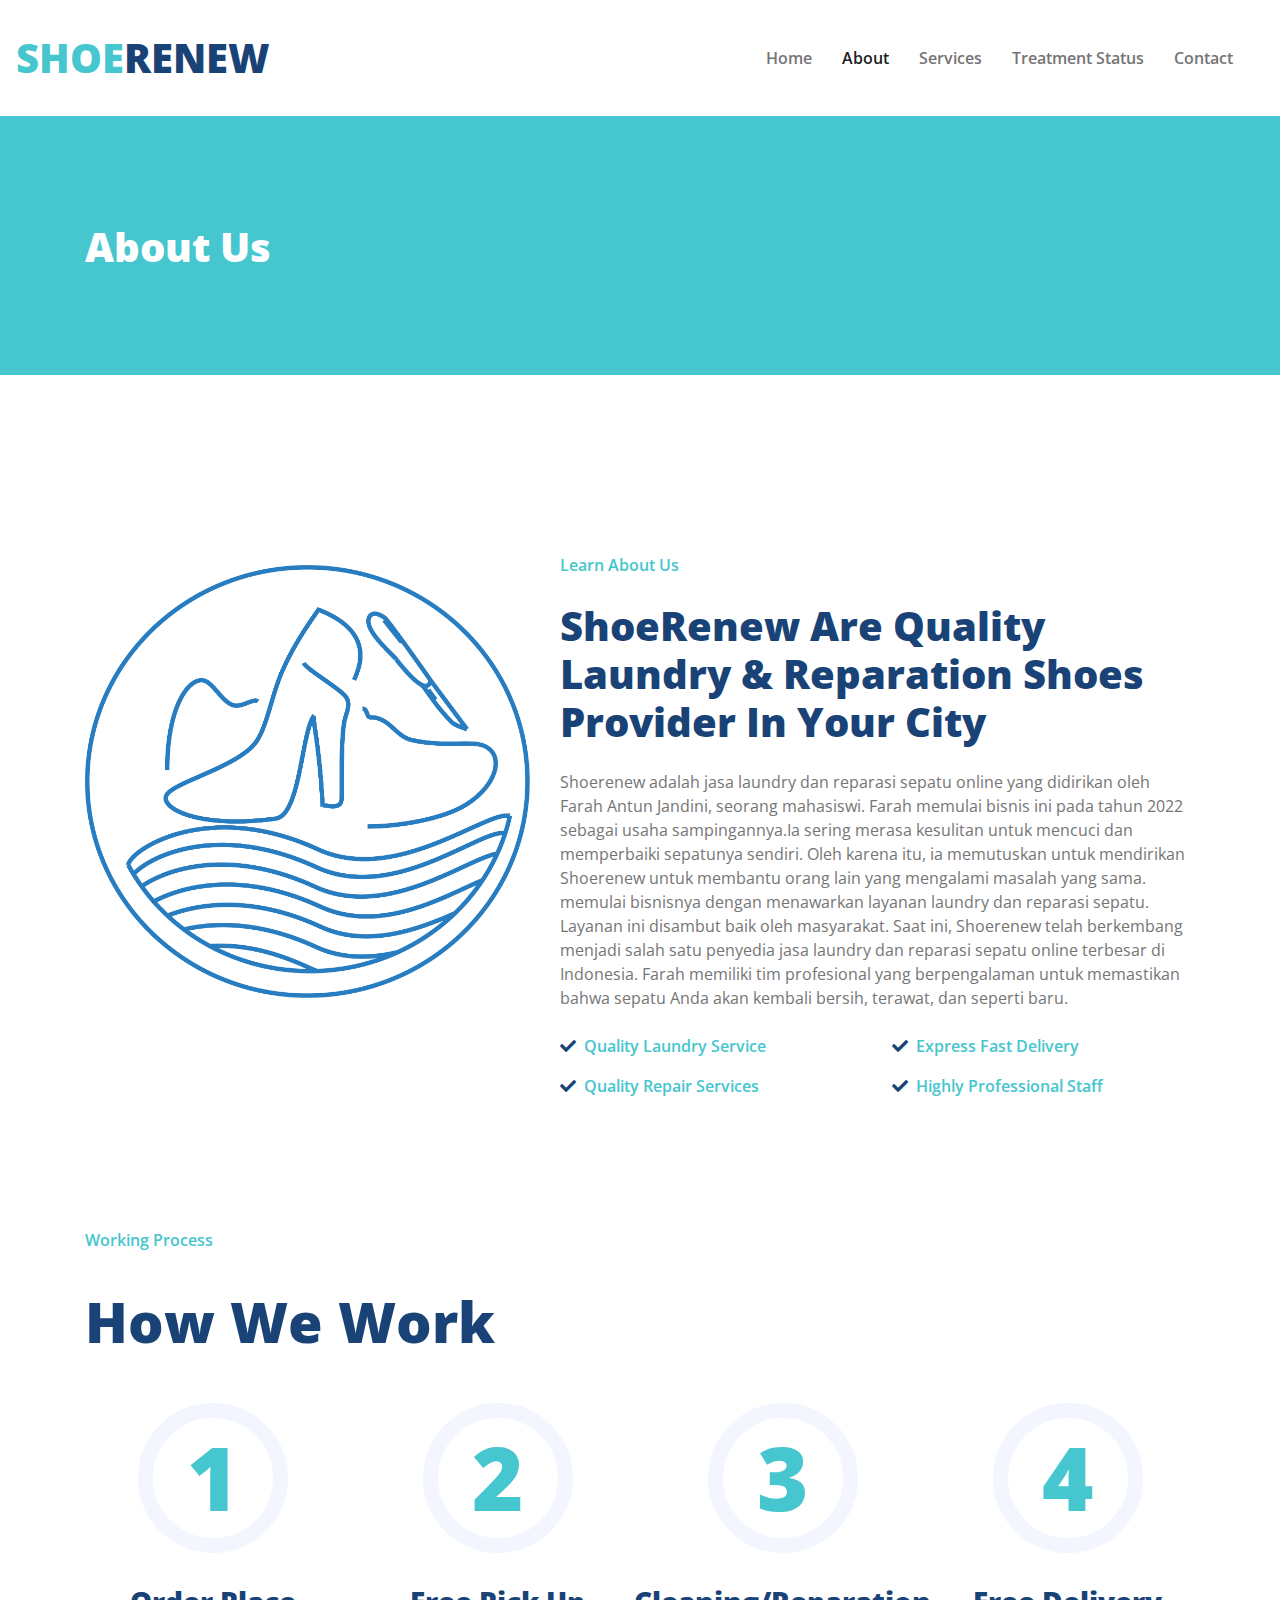
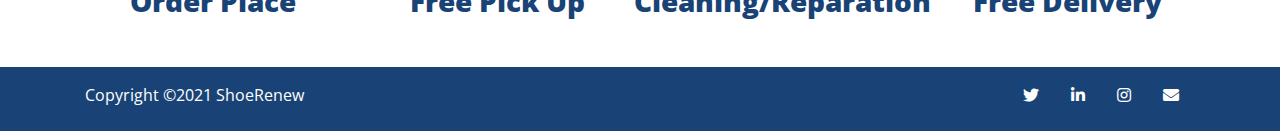
==== commit 95d6aaea: "progress" ====
--- a/about.html
+++ b/about.html
@@ -39,7 +39,7 @@
                         <a href="index.html" class="nav-item nav-link">Home</a>
                         <a href="about.html" class="nav-item nav-link active">About</a>
                         <a href="service.html" class="nav-item nav-link">Services</a>
-                        <a href="pricing.html" class="nav-item nav-link">Treatment Status</a>
+                        <a href="treatment.html" class="nav-item nav-link">Treatment Status</a>
                         <a href="contact.html" class="nav-item nav-link">Contact</a>
                     </div>
                 </div>
@@ -50,7 +50,7 @@
 
 
     <!-- Page Header Start -->
-    <div class="page-header container-fluid bg-info pt-2 pt-lg-5 pb-2 mb-5">
+    <div class="page-header container-fluid bg-secondary pt-2 pt-lg-5 pb-2 mb-5">
         <div class="container py-5">
             <div class="row align-items-center py-4">
                 <div class="col-md-6 text-center text-md-left">
@@ -155,18 +155,11 @@
             <div class="row">
                 <div class="col-md-6 text-center text-lg-left mb-2 mb-lg-0">
                     <div class="d-inline-flex align-items-center">
-                        <a class="text-white pr-3" href="">FAQs</a>
-                        <span class="text-white">|</span>
-                        <a class="text-white px-3" href="">Help</a>
-                        <span class="text-white">|</span>
-                        <a class="text-white pl-3" href="">Support</a>
+                        <span class="text-white pr-3">Copyright ©2021 ShoeRenew</span>
                     </div>
-                </div>
+                </div>  
                 <div class="col-md-6 text-center text-lg-right">
                     <div class="d-inline-flex align-items-center">
-                        <a class="text-white px-3" href="">
-                            <i class="fab fa-facebook-f"></i>
-                        </a>
                         <a class="text-white px-3" href="">
                             <i class="fab fa-twitter"></i>
                         </a>
@@ -176,8 +169,8 @@
                         <a class="text-white px-3" href="">
                             <i class="fab fa-instagram"></i>
                         </a>
-                        <a class="text-white pl-3" href="">
-                            <i class="fab fa-youtube"></i>
+                        <a class="text-white px-3" href="RenewShoe@gmail.com">
+                            <i class="fas fa-envelope"></i>
                         </a>
                     </div>
                 </div>
@@ -186,6 +179,13 @@
     </div>
     <!-- Footer End -->
 
+    <!-- JavaScript Libraries -->
+    <script src="https://code.jquery.com/jquery-3.4.1.min.js"></script>
+    <script src="https://stackpath.bootstrapcdn.com/bootstrap/4.4.1/js/bootstrap.bundle.min.js"></script>
+
+    <script src="js/main.js"></script>
+    <script src="js/script.js"></script>
+    
 
 </body>
 
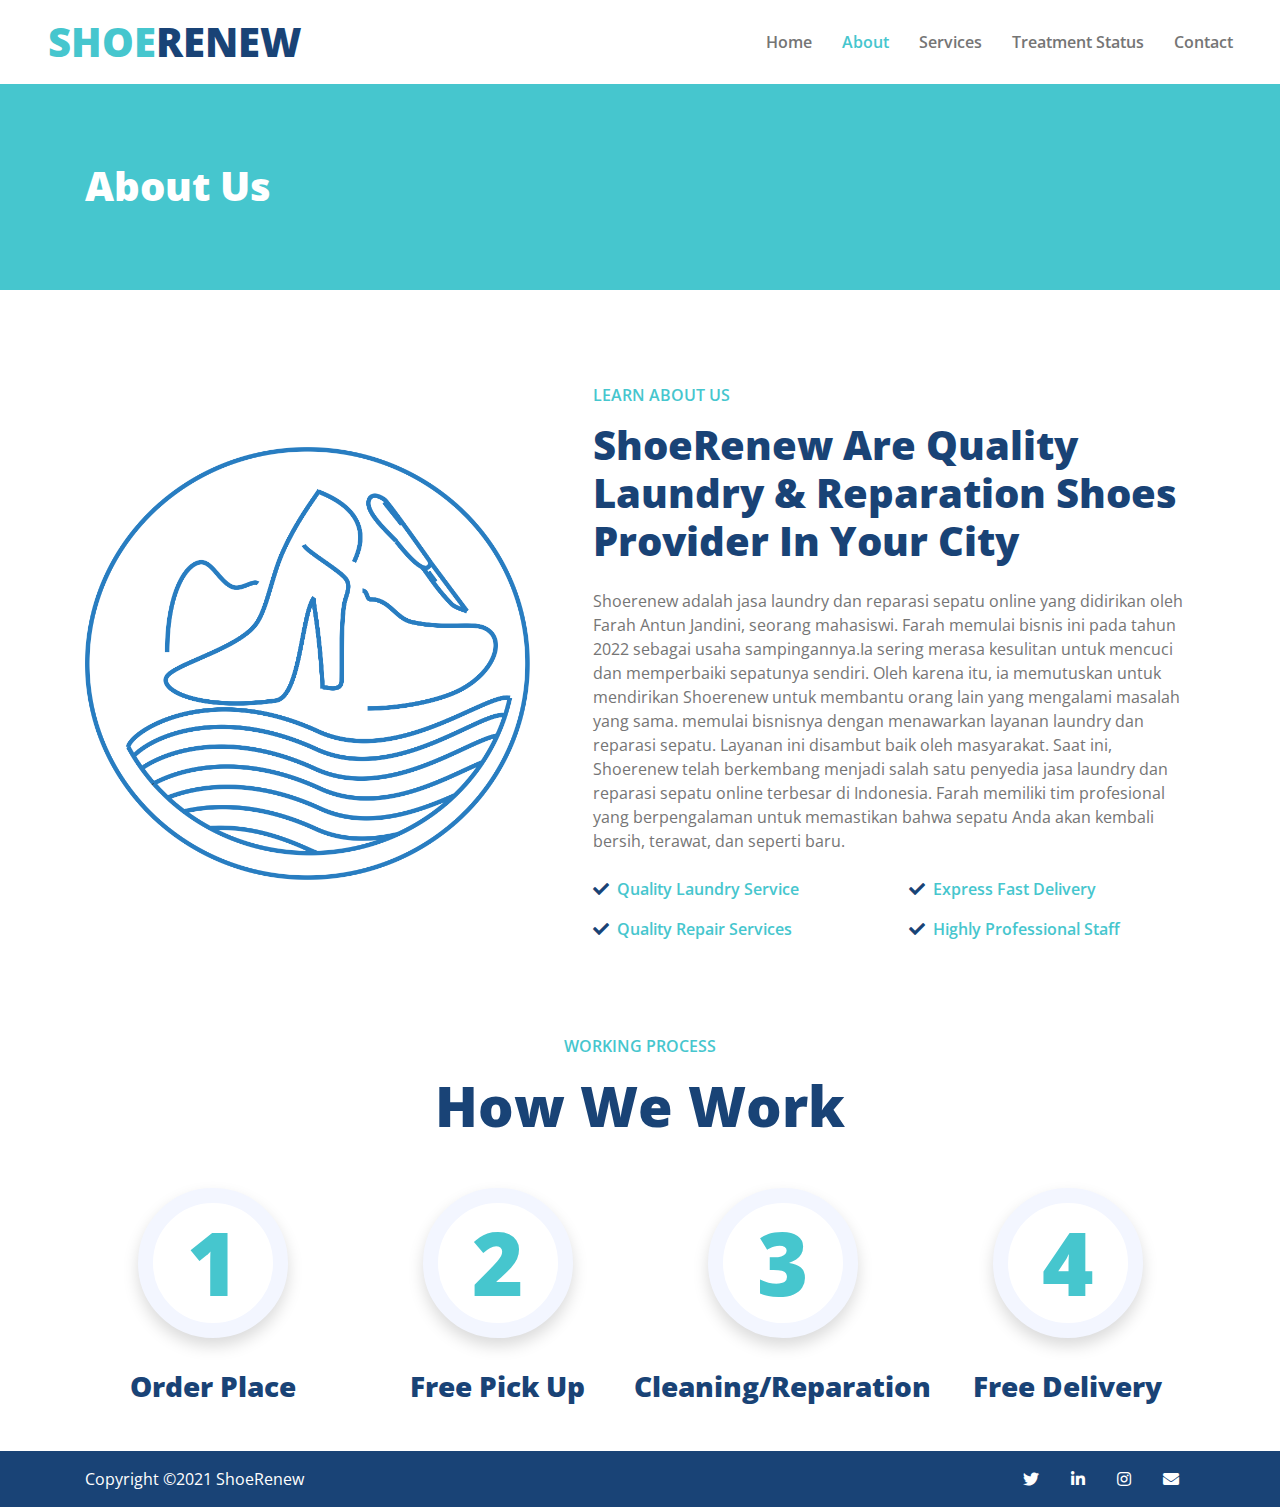
==== commit e039dd7d: "progress2" ====
--- a/about.html
+++ b/about.html
@@ -148,6 +148,7 @@
         </div>
     </div>
     <!-- Working Process End -->
+
     
     <!-- Footer Start -->
     <div class="container-fluid bg-primary py-3">
--- a/css/style.css
+++ b/css/style.css
@@ -1,17 +1,32 @@
 :root {
+  --blue: #007bff;
+  --indigo: #6610f2;
+  --purple: #6f42c1;
+  --pink: #e83e8c;
+  --red: #dc3545;
+  --orange: #fd7e14;
+  --yellow: #ffc107;
+  --green: #28a745;
+  --teal: #20c997;
   --cyan: #17a2b8;
   --white: #fff;
   --gray: #6c757d;
   --gray-dark: #343a40;
   --primary: #194376;
-  --secondary: #17a2b8;
+  --secondary: #46C6CE;
   --success: #28a745;
   --info: #17a2b8;
   --warning: #ffc107;
   --danger: #dc3545;
   --light: #F3F6FF;
   --dark: #1A1A1A;
+  --breakpoint-xs: 0;
+  --breakpoint-sm: 576px;
+  --breakpoint-md: 768px;
+  --breakpoint-lg: 992px;
+  --breakpoint-xl: 1200px;
   --font-family-sans-serif: "Open Sans", sans-serif;
+  --font-family-monospace: SFMono-Regular, Menlo, Monaco, Consolas, "Liberation Mono", "Courier New", monospace;
 }
 
 *,
@@ -27,7 +42,9 @@
   -webkit-tap-highlight-color: rgba(0, 0, 0, 0);
 }
 
-
+article, aside, figcaption, figure, footer, header, hgroup, main, nav, section {
+  display: block;
+}
 
 body {
   margin: 0;
@@ -40,6 +57,93 @@
   background-color: #fff;
 }
 
+[tabindex="-1"]:focus:not(:focus-visible) {
+  outline: 0 !important;
+}
+
+hr {
+  box-sizing: content-box;
+  height: 0;
+  overflow: visible;
+}
+
+h1, h2, h3, h4, h5, h6 {
+  margin-top: 0;
+  margin-bottom: 0.5rem;
+}
+
+p {
+  margin-top: 0;
+  margin-bottom: 1rem;
+}
+
+abbr[title],
+abbr[data-original-title] {
+  text-decoration: underline;
+  text-decoration: underline dotted;
+  cursor: help;
+  border-bottom: 0;
+  text-decoration-skip-ink: none;
+}
+
+address {
+  margin-bottom: 1rem;
+  font-style: normal;
+  line-height: inherit;
+}
+
+ol,
+ul,
+dl {
+  margin-top: 0;
+  margin-bottom: 1rem;
+}
+
+ol ol,
+ul ul,
+ol ul,
+ul ol {
+  margin-bottom: 0;
+}
+
+dt {
+  font-weight: 700;
+}
+
+dd {
+  margin-bottom: .5rem;
+  margin-left: 0;
+}
+
+blockquote {
+  margin: 0 0 1rem;
+}
+
+b,
+strong {
+  font-weight: bolder;
+}
+
+small {
+  font-size: 80%;
+}
+
+sub,
+sup {
+  position: relative;
+  font-size: 75%;
+  line-height: 0;
+  vertical-align: baseline;
+}
+
+sub {
+  bottom: -.25em;
+}
+
+sup {
+  top: -.5em;
+}
+
 a {
   color: #194376;
   text-decoration: none;
@@ -49,6 +153,203 @@
 a:hover {
   color: #0c1f37;
   text-decoration: underline;
+}
+
+a:not([href]):not([class]) {
+  color: inherit;
+  text-decoration: none;
+}
+
+a:not([href]):not([class]):hover {
+  color: inherit;
+  text-decoration: none;
+}
+
+pre,
+code,
+kbd,
+samp {
+  font-family: SFMono-Regular, Menlo, Monaco, Consolas, "Liberation Mono", "Courier New", monospace;
+  font-size: 1em;
+}
+
+pre {
+  margin-top: 0;
+  margin-bottom: 1rem;
+  overflow: auto;
+  -ms-overflow-style: scrollbar;
+}
+
+figure {
+  margin: 0 0 1rem;
+}
+
+img {
+  vertical-align: middle;
+  border-style: none;
+}
+
+svg {
+  overflow: hidden;
+  vertical-align: middle;
+}
+
+table {
+  border-collapse: collapse;
+}
+
+caption {
+  padding-top: 0.75rem;
+  padding-bottom: 0.75rem;
+  color: #6c757d;
+  text-align: left;
+  caption-side: bottom;
+}
+
+th {
+  text-align: inherit;
+  text-align: -webkit-match-parent;
+}
+
+label {
+  display: inline-block;
+  margin-bottom: 0.5rem;
+}
+
+button {
+  border-radius: 0;
+}
+
+button:focus {
+  outline: 1px dotted;
+  outline: 5px auto -webkit-focus-ring-color;
+}
+
+input,
+button,
+select,
+optgroup,
+textarea {
+  margin: 0;
+  font-family: inherit;
+  font-size: inherit;
+  line-height: inherit;
+}
+
+button,
+input {
+  overflow: visible;
+}
+
+button,
+select {
+  text-transform: none;
+}
+
+[role="button"] {
+  cursor: pointer;
+}
+
+select {
+  word-wrap: normal;
+}
+
+button,
+[type="button"],
+[type="reset"],
+[type="submit"] {
+  -webkit-appearance: button;
+}
+
+button:not(:disabled),
+[type="button"]:not(:disabled),
+[type="reset"]:not(:disabled),
+[type="submit"]:not(:disabled) {
+  cursor: pointer;
+}
+
+button::-moz-focus-inner,
+[type="button"]::-moz-focus-inner,
+[type="reset"]::-moz-focus-inner,
+[type="submit"]::-moz-focus-inner {
+  padding: 0;
+  border-style: none;
+}
+
+input[type="radio"],
+input[type="checkbox"] {
+  box-sizing: border-box;
+  padding: 0;
+}
+
+textarea {
+  overflow: auto;
+  resize: vertical;
+}
+
+fieldset {
+  min-width: 0;
+  padding: 0;
+  margin: 0;
+  border: 0;
+}
+
+legend {
+  display: block;
+  width: 100%;
+  max-width: 100%;
+  padding: 0;
+  margin-bottom: .5rem;
+  font-size: 1.5rem;
+  line-height: inherit;
+  color: inherit;
+  white-space: normal;
+}
+
+@media (max-width: 1200px) {
+  legend {
+    font-size: calc(1.275rem + 0.3vw) ;
+  }
+}
+
+progress {
+  vertical-align: baseline;
+}
+
+[type="number"]::-webkit-inner-spin-button,
+[type="number"]::-webkit-outer-spin-button {
+  height: auto;
+}
+
+[type="search"] {
+  outline-offset: -2px;
+  -webkit-appearance: none;
+}
+
+[type="search"]::-webkit-search-decoration {
+  -webkit-appearance: none;
+}
+
+::-webkit-file-upload-button {
+  font: inherit;
+  -webkit-appearance: button;
+}
+
+output {
+  display: inline-block;
+}
+
+summary {
+  display: list-item;
+  cursor: pointer;
+}
+
+template {
+  display: none;
+}
+
+[hidden] {
+  display: none !important;
 }
 
 h1, h2, h3, h4, h5, h6,
@@ -63,7 +364,16 @@
   font-size: 2.5rem;
 }
 
-/***** font alur order *****/
+@media (max-width: 1200px) {
+  h1, .h1 {
+    font-size: calc(1.375rem + 1.5vw) ;
+  }
+}
+
+h2, .h2 {
+  font-size: 2rem;
+}
+
 @media (max-width: 1200px) {
   h2, .h2 {
     font-size: calc(1.325rem + 0.9vw) ;
@@ -84,7 +394,6 @@
   font-size: 1.5rem;
 }
 
-/***** learn about & working process *****/
 @media (max-width: 1200px) {
   h4, .h4 {
     font-size: calc(1.275rem + 0.3vw) ;
@@ -110,7 +419,6 @@
   line-height: 1.2;
 }
 
-/***** number work processing *****/
 @media (max-width: 1200px) {
   .display-1 {
     font-size: calc(1.725rem + 5.7vw) ;
@@ -147,7 +455,6 @@
   line-height: 1.2;
 }
 
-/***** font carousel *****/
 @media (max-width: 1200px) {
   .display-4 {
     font-size: calc(1.475rem + 2.7vw) ;
@@ -315,7 +622,6 @@
   }
 }
 
-/***** font beside pict *****/
 .row {
   display: flex;
   flex-wrap: wrap;
@@ -334,7 +640,6 @@
   padding-left: 0;
 }
 
-/**** isi about *****/
 .col-1, .col-2, .col-3, .col-4, .col-5, .col-6, .col-7, .col-8, .col-9, .col-10, .col-11, .col-12, .col,
 .col-auto, .col-sm-1, .col-sm-2, .col-sm-3, .col-sm-4, .col-sm-5, .col-sm-6, .col-sm-7, .col-sm-8, .col-sm-9, .col-sm-10, .col-sm-11, .col-sm-12, .col-sm,
 .col-sm-auto, .col-md-1, .col-md-2, .col-md-3, .col-md-4, .col-md-5, .col-md-6, .col-md-7, .col-md-8, .col-md-9, .col-md-10, .col-md-11, .col-md-12, .col-md,
@@ -353,8 +658,236 @@
   max-width: 100%;
 }
 
-/***** menjajarkan font kanan dan kiri *****/
+.row-cols-1 > * {
+  flex: 0 0 100%;
+  max-width: 100%;
+}
+
+.row-cols-2 > * {
+  flex: 0 0 50%;
+  max-width: 50%;
+}
+
+.row-cols-3 > * {
+  flex: 0 0 33.33333%;
+  max-width: 33.33333%;
+}
+
+.row-cols-4 > * {
+  flex: 0 0 25%;
+  max-width: 25%;
+}
+
+.row-cols-5 > * {
+  flex: 0 0 20%;
+  max-width: 20%;
+}
+
+.row-cols-6 > * {
+  flex: 0 0 16.66667%;
+  max-width: 16.66667%;
+}
+
+.col-auto {
+  flex: 0 0 auto;
+  width: auto;
+  max-width: 100%;
+}
+
+.col-1 {
+  flex: 0 0 8.33333%;
+  max-width: 8.33333%;
+}
+
+.col-2 {
+  flex: 0 0 16.66667%;
+  max-width: 16.66667%;
+}
+
+.col-3 {
+  flex: 0 0 25%;
+  max-width: 25%;
+}
+
+.col-4 {
+  flex: 0 0 33.33333%;
+  max-width: 33.33333%;
+}
+
+.col-5 {
+  flex: 0 0 41.66667%;
+  max-width: 41.66667%;
+}
+
+.col-6 {
+  flex: 0 0 50%;
+  max-width: 50%;
+}
+
+.col-7 {
+  flex: 0 0 58.33333%;
+  max-width: 58.33333%;
+}
+
+.col-8 {
+  flex: 0 0 66.66667%;
+  max-width: 66.66667%;
+}
+
+.col-9 {
+  flex: 0 0 75%;
+  max-width: 75%;
+}
+
+.col-10 {
+  flex: 0 0 83.33333%;
+  max-width: 83.33333%;
+}
+
+.col-11 {
+  flex: 0 0 91.66667%;
+  max-width: 91.66667%;
+}
+
+.col-12 {
+  flex: 0 0 100%;
+  max-width: 100%;
+}
+
+.order-first {
+  order: -1;
+}
+
+.order-last {
+  order: 13;
+}
+
+.order-0 {
+  order: 0;
+}
+
+.order-1 {
+  order: 1;
+}
+
+.order-2 {
+  order: 2;
+}
+
+.order-3 {
+  order: 3;
+}
+
+.order-4 {
+  order: 4;
+}
+
+.order-5 {
+  order: 5;
+}
+
+.order-6 {
+  order: 6;
+}
+
+.order-7 {
+  order: 7;
+}
+
+.order-8 {
+  order: 8;
+}
+
+.order-9 {
+  order: 9;
+}
+
+.order-10 {
+  order: 10;
+}
+
+.order-11 {
+  order: 11;
+}
+
+.order-12 {
+  order: 12;
+}
+
+.offset-1 {
+  margin-left: 8.33333%;
+}
+
+.offset-2 {
+  margin-left: 16.66667%;
+}
+
+.offset-3 {
+  margin-left: 25%;
+}
+
+.offset-4 {
+  margin-left: 33.33333%;
+}
+
+.offset-5 {
+  margin-left: 41.66667%;
+}
+
+.offset-6 {
+  margin-left: 50%;
+}
+
+.offset-7 {
+  margin-left: 58.33333%;
+}
+
+.offset-8 {
+  margin-left: 66.66667%;
+}
+
+.offset-9 {
+  margin-left: 75%;
+}
+
+.offset-10 {
+  margin-left: 83.33333%;
+}
+
+.offset-11 {
+  margin-left: 91.66667%;
+}
+
 @media (min-width: 576px) {
+  .col-sm {
+    flex-basis: 0;
+    flex-grow: 1;
+    max-width: 100%;
+  }
+  .row-cols-sm-1 > * {
+    flex: 0 0 100%;
+    max-width: 100%;
+  }
+  .row-cols-sm-2 > * {
+    flex: 0 0 50%;
+    max-width: 50%;
+  }
+  .row-cols-sm-3 > * {
+    flex: 0 0 33.33333%;
+    max-width: 33.33333%;
+  }
+  .row-cols-sm-4 > * {
+    flex: 0 0 25%;
+    max-width: 25%;
+  }
+  .row-cols-sm-5 > * {
+    flex: 0 0 20%;
+    max-width: 20%;
+  }
+  .row-cols-sm-6 > * {
+    flex: 0 0 16.66667%;
+    max-width: 16.66667%;
+  }
   .col-sm-auto {
     flex: 0 0 auto;
     width: auto;
@@ -408,9 +941,119 @@
     flex: 0 0 100%;
     max-width: 100%;
   }
+  .order-sm-first {
+    order: -1;
+  }
+  .order-sm-last {
+    order: 13;
+  }
+  .order-sm-0 {
+    order: 0;
+  }
+  .order-sm-1 {
+    order: 1;
+  }
+  .order-sm-2 {
+    order: 2;
+  }
+  .order-sm-3 {
+    order: 3;
+  }
+  .order-sm-4 {
+    order: 4;
+  }
+  .order-sm-5 {
+    order: 5;
+  }
+  .order-sm-6 {
+    order: 6;
+  }
+  .order-sm-7 {
+    order: 7;
+  }
+  .order-sm-8 {
+    order: 8;
+  }
+  .order-sm-9 {
+    order: 9;
+  }
+  .order-sm-10 {
+    order: 10;
+  }
+  .order-sm-11 {
+    order: 11;
+  }
+  .order-sm-12 {
+    order: 12;
+  }
+  .offset-sm-0 {
+    margin-left: 0;
+  }
+  .offset-sm-1 {
+    margin-left: 8.33333%;
+  }
+  .offset-sm-2 {
+    margin-left: 16.66667%;
+  }
+  .offset-sm-3 {
+    margin-left: 25%;
+  }
+  .offset-sm-4 {
+    margin-left: 33.33333%;
+  }
+  .offset-sm-5 {
+    margin-left: 41.66667%;
+  }
+  .offset-sm-6 {
+    margin-left: 50%;
+  }
+  .offset-sm-7 {
+    margin-left: 58.33333%;
+  }
+  .offset-sm-8 {
+    margin-left: 66.66667%;
+  }
+  .offset-sm-9 {
+    margin-left: 75%;
+  }
+  .offset-sm-10 {
+    margin-left: 83.33333%;
+  }
+  .offset-sm-11 {
+    margin-left: 91.66667%;
+  }
 }
 
 @media (min-width: 768px) {
+  .col-md {
+    flex-basis: 0;
+    flex-grow: 1;
+    max-width: 100%;
+  }
+  .row-cols-md-1 > * {
+    flex: 0 0 100%;
+    max-width: 100%;
+  }
+  .row-cols-md-2 > * {
+    flex: 0 0 50%;
+    max-width: 50%;
+  }
+  .row-cols-md-3 > * {
+    flex: 0 0 33.33333%;
+    max-width: 33.33333%;
+  }
+  .row-cols-md-4 > * {
+    flex: 0 0 25%;
+    max-width: 25%;
+  }
+  .row-cols-md-5 > * {
+    flex: 0 0 20%;
+    max-width: 20%;
+  }
+  .row-cols-md-6 > * {
+    flex: 0 0 16.66667%;
+    max-width: 16.66667%;
+  }
   .col-md-auto {
     flex: 0 0 auto;
     width: auto;
@@ -463,6 +1106,87 @@
   .col-md-12 {
     flex: 0 0 100%;
     max-width: 100%;
+  }
+  .order-md-first {
+    order: -1;
+  }
+  .order-md-last {
+    order: 13;
+  }
+  .order-md-0 {
+    order: 0;
+  }
+  .order-md-1 {
+    order: 1;
+  }
+  .order-md-2 {
+    order: 2;
+  }
+  .order-md-3 {
+    order: 3;
+  }
+  .order-md-4 {
+    order: 4;
+  }
+  .order-md-5 {
+    order: 5;
+  }
+  .order-md-6 {
+    order: 6;
+  }
+  .order-md-7 {
+    order: 7;
+  }
+  .order-md-8 {
+    order: 8;
+  }
+  .order-md-9 {
+    order: 9;
+  }
+  .order-md-10 {
+    order: 10;
+  }
+  .order-md-11 {
+    order: 11;
+  }
+  .order-md-12 {
+    order: 12;
+  }
+  .offset-md-0 {
+    margin-left: 0;
+  }
+  .offset-md-1 {
+    margin-left: 8.33333%;
+  }
+  .offset-md-2 {
+    margin-left: 16.66667%;
+  }
+  .offset-md-3 {
+    margin-left: 25%;
+  }
+  .offset-md-4 {
+    margin-left: 33.33333%;
+  }
+  .offset-md-5 {
+    margin-left: 41.66667%;
+  }
+  .offset-md-6 {
+    margin-left: 50%;
+  }
+  .offset-md-7 {
+    margin-left: 58.33333%;
+  }
+  .offset-md-8 {
+    margin-left: 66.66667%;
+  }
+  .offset-md-9 {
+    margin-left: 75%;
+  }
+  .offset-md-10 {
+    margin-left: 83.33333%;
+  }
+  .offset-md-11 {
+    margin-left: 91.66667%;
   }
 }
 
@@ -1762,98 +2486,6 @@
   box-shadow: 0 0 0 0.2rem rgba(58, 176, 195, 0.5);
 }
 
-.btn-info.disabled, .btn-info:disabled {
-  color: #fff;
-  background-color: #17a2b8;
-  border-color: #17a2b8;
-}
-
-.btn-info:not(:disabled):not(.disabled):active, .btn-info:not(:disabled):not(.disabled).active,
-.show > .btn-info.dropdown-toggle {
-  color: #fff;
-  background-color: #117a8b;
-  border-color: #10707f;
-}
-
-.btn-info:not(:disabled):not(.disabled):active:focus, .btn-info:not(:disabled):not(.disabled).active:focus,
-.show > .btn-info.dropdown-toggle:focus {
-  box-shadow: 0 0 0 0.2rem rgba(58, 176, 195, 0.5);
-}
-
-.btn-warning {
-  color: #212529;
-  background-color: #ffc107;
-  border-color: #ffc107;
-}
-
-.btn-warning:hover {
-  color: #212529;
-  background-color: #e0a800;
-  border-color: #d39e00;
-}
-
-.btn-warning:focus, .btn-warning.focus {
-  color: #212529;
-  background-color: #e0a800;
-  border-color: #d39e00;
-  box-shadow: 0 0 0 0.2rem rgba(222, 170, 12, 0.5);
-}
-
-.btn-warning.disabled, .btn-warning:disabled {
-  color: #212529;
-  background-color: #ffc107;
-  border-color: #ffc107;
-}
-
-.btn-warning:not(:disabled):not(.disabled):active, .btn-warning:not(:disabled):not(.disabled).active,
-.show > .btn-warning.dropdown-toggle {
-  color: #212529;
-  background-color: #d39e00;
-  border-color: #c69500;
-}
-
-.btn-warning:not(:disabled):not(.disabled):active:focus, .btn-warning:not(:disabled):not(.disabled).active:focus,
-.show > .btn-warning.dropdown-toggle:focus {
-  box-shadow: 0 0 0 0.2rem rgba(222, 170, 12, 0.5);
-}
-
-.btn-danger {
-  color: #fff;
-  background-color: #dc3545;
-  border-color: #dc3545;
-}
-
-.btn-danger:hover {
-  color: #fff;
-  background-color: #c82333;
-  border-color: #bd2130;
-}
-
-.btn-danger:focus, .btn-danger.focus {
-  color: #fff;
-  background-color: #c82333;
-  border-color: #bd2130;
-  box-shadow: 0 0 0 0.2rem rgba(225, 83, 97, 0.5);
-}
-
-.btn-danger.disabled, .btn-danger:disabled {
-  color: #fff;
-  background-color: #dc3545;
-  border-color: #dc3545;
-}
-
-.btn-danger:not(:disabled):not(.disabled):active, .btn-danger:not(:disabled):not(.disabled).active,
-.show > .btn-danger.dropdown-toggle {
-  color: #fff;
-  background-color: #bd2130;
-  border-color: #b21f2d;
-}
-
-.btn-danger:not(:disabled):not(.disabled):active:focus, .btn-danger:not(:disabled):not(.disabled).active:focus,
-.show > .btn-danger.dropdown-toggle:focus {
-  box-shadow: 0 0 0 0.2rem rgba(225, 83, 97, 0.5);
-}
-
 .btn-light {
   color: #212529;
   background-color: #F3F6FF;
@@ -2037,87 +2669,6 @@
 
 .btn-outline-info:focus, .btn-outline-info.focus {
   box-shadow: 0 0 0 0.2rem rgba(23, 162, 184, 0.5);
-}
-
-.btn-outline-info.disabled, .btn-outline-info:disabled {
-  color: #17a2b8;
-  background-color: transparent;
-}
-
-.btn-outline-info:not(:disabled):not(.disabled):active, .btn-outline-info:not(:disabled):not(.disabled).active,
-.show > .btn-outline-info.dropdown-toggle {
-  color: #fff;
-  background-color: #17a2b8;
-  border-color: #17a2b8;
-}
-
-.btn-outline-info:not(:disabled):not(.disabled):active:focus, .btn-outline-info:not(:disabled):not(.disabled).active:focus,
-.show > .btn-outline-info.dropdown-toggle:focus {
-  box-shadow: 0 0 0 0.2rem rgba(23, 162, 184, 0.5);
-}
-
-.btn-outline-warning {
-  color: #ffc107;
-  border-color: #ffc107;
-}
-
-.btn-outline-warning:hover {
-  color: #212529;
-  background-color: #ffc107;
-  border-color: #ffc107;
-}
-
-.btn-outline-warning:focus, .btn-outline-warning.focus {
-  box-shadow: 0 0 0 0.2rem rgba(255, 193, 7, 0.5);
-}
-
-.btn-outline-warning.disabled, .btn-outline-warning:disabled {
-  color: #ffc107;
-  background-color: transparent;
-}
-
-.btn-outline-warning:not(:disabled):not(.disabled):active, .btn-outline-warning:not(:disabled):not(.disabled).active,
-.show > .btn-outline-warning.dropdown-toggle {
-  color: #212529;
-  background-color: #ffc107;
-  border-color: #ffc107;
-}
-
-.btn-outline-warning:not(:disabled):not(.disabled):active:focus, .btn-outline-warning:not(:disabled):not(.disabled).active:focus,
-.show > .btn-outline-warning.dropdown-toggle:focus {
-  box-shadow: 0 0 0 0.2rem rgba(255, 193, 7, 0.5);
-}
-
-.btn-outline-danger {
-  color: #dc3545;
-  border-color: #dc3545;
-}
-
-.btn-outline-danger:hover {
-  color: #fff;
-  background-color: #dc3545;
-  border-color: #dc3545;
-}
-
-.btn-outline-danger:focus, .btn-outline-danger.focus {
-  box-shadow: 0 0 0 0.2rem rgba(220, 53, 69, 0.5);
-}
-
-.btn-outline-danger.disabled, .btn-outline-danger:disabled {
-  color: #dc3545;
-  background-color: transparent;
-}
-
-.btn-outline-danger:not(:disabled):not(.disabled):active, .btn-outline-danger:not(:disabled):not(.disabled).active,
-.show > .btn-outline-danger.dropdown-toggle {
-  color: #fff;
-  background-color: #dc3545;
-  border-color: #dc3545;
-}
-
-.btn-outline-danger:not(:disabled):not(.disabled):active:focus, .btn-outline-danger:not(:disabled):not(.disabled).active:focus,
-.show > .btn-outline-danger.dropdown-toggle:focus {
-  box-shadow: 0 0 0 0.2rem rgba(220, 53, 69, 0.5);
 }
 
 .btn-outline-light {
@@ -2597,14 +3148,6 @@
   margin-bottom: 0;
 }
 
-.btn-group-toggle > .btn input[type="radio"],
-.btn-group-toggle > .btn input[type="checkbox"],
-.btn-group-toggle > .btn-group > .btn input[type="radio"],
-.btn-group-toggle > .btn-group > .btn input[type="checkbox"] {
-  position: absolute;
-  clip: rect(0, 0, 0, 0);
-  pointer-events: none;
-}
 
 .input-group {
   position: relative;
@@ -2705,11 +3248,6 @@
   border: 1px solid #ced4da;
 }
 
-.input-group-text input[type="radio"],
-.input-group-text input[type="checkbox"] {
-  margin-top: 0;
-}
-
 .input-group-lg > .form-control:not(textarea),
 .input-group-lg > .custom-select {
   height: calc(1.5em + 1rem + 2px);
@@ -2747,390 +3285,6 @@
   padding-right: 1.75rem;
 }
 
-.custom-control {
-  position: relative;
-  z-index: 1;
-  display: block;
-  min-height: 1.5rem;
-  padding-left: 1.5rem;
-  color-adjust: exact;
-}
-
-.custom-control-inline {
-  display: inline-flex;
-  margin-right: 1rem;
-}
-
-.custom-control-input {
-  position: absolute;
-  left: 0;
-  z-index: -1;
-  width: 1rem;
-  height: 1.25rem;
-  opacity: 0;
-}
-
-.custom-control-input:checked ~ .custom-control-label::before {
-  color: #fff;
-  border-color: #194376;
-  background-color: #194376;
-}
-
-.custom-control-input:focus ~ .custom-control-label::before {
-  box-shadow: 0 0 0 0.2rem rgba(25, 67, 118, 0.25);
-}
-
-.custom-control-input:focus:not(:checked) ~ .custom-control-label::before {
-  border-color: #3980d5;
-}
-
-.custom-control-input:not(:disabled):active ~ .custom-control-label::before {
-  color: #fff;
-  background-color: #639bde;
-  border-color: #639bde;
-}
-
-.custom-control-input[disabled] ~ .custom-control-label, .custom-control-input:disabled ~ .custom-control-label {
-  color: #6c757d;
-}
-
-.custom-control-input[disabled] ~ .custom-control-label::before, .custom-control-input:disabled ~ .custom-control-label::before {
-  background-color: #e9ecef;
-}
-
-.custom-control-label {
-  position: relative;
-  margin-bottom: 0;
-  vertical-align: top;
-}
-
-.custom-control-label::before {
-  position: absolute;
-  top: 0.25rem;
-  left: -1.5rem;
-  display: block;
-  width: 1rem;
-  height: 1rem;
-  pointer-events: none;
-  content: "";
-  background-color: #fff;
-  border: #adb5bd solid 1px;
-}
-
-.custom-control-label::after {
-  position: absolute;
-  top: 0.25rem;
-  left: -1.5rem;
-  display: block;
-  width: 1rem;
-  height: 1rem;
-  content: "";
-  background: no-repeat 50% / 50% 50%;
-}
-
-.custom-checkbox .custom-control-input:checked ~ .custom-control-label::after {
-  background-image: url("data:image/svg+xml,%3csvg xmlns='http://www.w3.org/2000/svg' width='8' height='8' viewBox='0 0 8 8'%3e%3cpath fill='%23fff' d='M6.564.75l-3.59 3.612-1.538-1.55L0 4.26l2.974 2.99L8 2.193z'/%3e%3c/svg%3e");
-}
-
-.custom-checkbox .custom-control-input:indeterminate ~ .custom-control-label::before {
-  border-color: #194376;
-  background-color: #194376;
-}
-
-.custom-checkbox .custom-control-input:indeterminate ~ .custom-control-label::after {
-  background-image: url("data:image/svg+xml,%3csvg xmlns='http://www.w3.org/2000/svg' width='4' height='4' viewBox='0 0 4 4'%3e%3cpath stroke='%23fff' d='M0 2h4'/%3e%3c/svg%3e");
-}
-
-.custom-checkbox .custom-control-input:disabled:checked ~ .custom-control-label::before {
-  background-color: rgba(25, 67, 118, 0.5);
-}
-
-.custom-checkbox .custom-control-input:disabled:indeterminate ~ .custom-control-label::before {
-  background-color: rgba(25, 67, 118, 0.5);
-}
-
-.custom-radio .custom-control-label::before {
-  border-radius: 50%;
-}
-
-.custom-radio .custom-control-input:checked ~ .custom-control-label::after {
-  background-image: url("data:image/svg+xml,%3csvg xmlns='http://www.w3.org/2000/svg' width='12' height='12' viewBox='-4 -4 8 8'%3e%3ccircle r='3' fill='%23fff'/%3e%3c/svg%3e");
-}
-
-.custom-radio .custom-control-input:disabled:checked ~ .custom-control-label::before {
-  background-color: rgba(25, 67, 118, 0.5);
-}
-
-.custom-switch {
-  padding-left: 2.25rem;
-}
-
-.custom-switch .custom-control-label::before {
-  left: -2.25rem;
-  width: 1.75rem;
-  pointer-events: all;
-  border-radius: 0.5rem;
-}
-
-.custom-switch .custom-control-label::after {
-  top: calc(0.25rem + 2px);
-  left: calc(-2.25rem + 2px);
-  width: calc(1rem - 4px);
-  height: calc(1rem - 4px);
-  background-color: #adb5bd;
-  border-radius: 0.5rem;
-  transition: transform 0.15s ease-in-out, background-color 0.15s ease-in-out, border-color 0.15s ease-in-out, box-shadow 0.15s ease-in-out;
-}
-
-@media (prefers-reduced-motion: reduce) {
-  .custom-switch .custom-control-label::after {
-    transition: none;
-  }
-}
-
-.custom-switch .custom-control-input:checked ~ .custom-control-label::after {
-  background-color: #fff;
-  transform: translateX(0.75rem);
-}
-
-.custom-switch .custom-control-input:disabled:checked ~ .custom-control-label::before {
-  background-color: rgba(25, 67, 118, 0.5);
-}
-
-.custom-select {
-  display: inline-block;
-  width: 100%;
-  height: calc(1.5em + 0.75rem + 2px);
-  padding: 0.375rem 1.75rem 0.375rem 0.75rem;
-  font-size: 1rem;
-  font-weight: 400;
-  line-height: 1.5;
-  color: #495057;
-  vertical-align: middle;
-  background: #fff url("data:image/svg+xml,%3csvg xmlns='http://www.w3.org/2000/svg' width='4' height='5' viewBox='0 0 4 5'%3e%3cpath fill='%23343a40' d='M2 0L0 2h4zm0 5L0 3h4z'/%3e%3c/svg%3e") no-repeat right 0.75rem center/8px 10px;
-  border: 1px solid #ced4da;
-  border-radius: 0;
-  appearance: none;
-}
-
-.custom-select:focus {
-  border-color: #3980d5;
-  outline: 0;
-  box-shadow: 0 0 0 0.2rem rgba(25, 67, 118, 0.25);
-}
-
-.custom-select:focus::-ms-value {
-  color: #495057;
-  background-color: #fff;
-}
-
-.custom-select[multiple], .custom-select[size]:not([size="1"]) {
-  height: auto;
-  padding-right: 0.75rem;
-  background-image: none;
-}
-
-.custom-select:disabled {
-  color: #6c757d;
-  background-color: #e9ecef;
-}
-
-.custom-select::-ms-expand {
-  display: none;
-}
-
-.custom-select:-moz-focusring {
-  color: transparent;
-  text-shadow: 0 0 0 #495057;
-}
-
-.custom-select-sm {
-  height: calc(1.5em + 0.5rem + 2px);
-  padding-top: 0.25rem;
-  padding-bottom: 0.25rem;
-  padding-left: 0.5rem;
-  font-size: 0.875rem;
-}
-
-.custom-select-lg {
-  height: calc(1.5em + 1rem + 2px);
-  padding-top: 0.5rem;
-  padding-bottom: 0.5rem;
-  padding-left: 1rem;
-  font-size: 1.25rem;
-}
-
-.custom-file {
-  position: relative;
-  display: inline-block;
-  width: 100%;
-  height: calc(1.5em + 0.75rem + 2px);
-  margin-bottom: 0;
-}
-
-.custom-file-input {
-  position: relative;
-  z-index: 2;
-  width: 100%;
-  height: calc(1.5em + 0.75rem + 2px);
-  margin: 0;
-  opacity: 0;
-}
-
-.custom-file-input:focus ~ .custom-file-label {
-  border-color: #3980d5;
-  box-shadow: 0 0 0 0.2rem rgba(25, 67, 118, 0.25);
-}
-
-.custom-file-input[disabled] ~ .custom-file-label,
-.custom-file-input:disabled ~ .custom-file-label {
-  background-color: #e9ecef;
-}
-
-.custom-file-input:lang(en) ~ .custom-file-label::after {
-  content: "Browse";
-}
-
-.custom-file-input ~ .custom-file-label[data-browse]::after {
-  content: attr(data-browse);
-}
-
-.custom-file-label {
-  position: absolute;
-  top: 0;
-  right: 0;
-  left: 0;
-  z-index: 1;
-  height: calc(1.5em + 0.75rem + 2px);
-  padding: 0.375rem 0.75rem;
-  font-weight: 400;
-  line-height: 1.5;
-  color: #495057;
-  background-color: #fff;
-  border: 1px solid #ced4da;
-}
-
-.custom-file-label::after {
-  position: absolute;
-  top: 0;
-  right: 0;
-  bottom: 0;
-  z-index: 3;
-  display: block;
-  height: calc(1.5em + 0.75rem);
-  padding: 0.375rem 0.75rem;
-  line-height: 1.5;
-  color: #495057;
-  content: "Browse";
-  background-color: #e9ecef;
-  border-left: inherit;
-}
-
-.custom-range {
-  width: 100%;
-  height: 1.4rem;
-  padding: 0;
-  background-color: transparent;
-  appearance: none;
-}
-
-.custom-range:focus {
-  outline: none;
-}
-
-.custom-range:focus::-webkit-slider-thumb {
-  box-shadow: 0 0 0 1px #fff, 0 0 0 0.2rem rgba(25, 67, 118, 0.25);
-}
-
-.custom-range:focus::-moz-range-thumb {
-  box-shadow: 0 0 0 1px #fff, 0 0 0 0.2rem rgba(25, 67, 118, 0.25);
-}
-
-.custom-range:focus::-ms-thumb {
-  box-shadow: 0 0 0 1px #fff, 0 0 0 0.2rem rgba(25, 67, 118, 0.25);
-}
-
-.custom-range::-moz-focus-outer {
-  border: 0;
-}
-
-.custom-range::-webkit-slider-thumb {
-  width: 1rem;
-  height: 1rem;
-  margin-top: -0.25rem;
-  background-color: #194376;
-  border: 0;
-  transition: background-color 0.15s ease-in-out, border-color 0.15s ease-in-out, box-shadow 0.15s ease-in-out;
-  appearance: none;
-}
-
-@media (prefers-reduced-motion: reduce) {
-  .custom-range::-webkit-slider-thumb {
-    transition: none;
-  }
-}
-
-.custom-range::-webkit-slider-thumb:active {
-  background-color: #639bde;
-}
-
-.custom-range::-webkit-slider-runnable-track {
-  width: 100%;
-  height: 0.5rem;
-  color: transparent;
-  cursor: pointer;
-  background-color: #dee2e6;
-  border-color: transparent;
-}
-
-.custom-range::-moz-range-thumb {
-  width: 1rem;
-  height: 1rem;
-  background-color: #194376;
-  border: 0;
-  transition: background-color 0.15s ease-in-out, border-color 0.15s ease-in-out, box-shadow 0.15s ease-in-out;
-  appearance: none;
-}
-
-@media (prefers-reduced-motion: reduce) {
-  .custom-range::-moz-range-thumb {
-    transition: none;
-  }
-}
-
-.custom-range::-moz-range-thumb:active {
-  background-color: #639bde;
-}
-
-.custom-range::-moz-range-track {
-  width: 100%;
-  height: 0.5rem;
-  color: transparent;
-  cursor: pointer;
-  background-color: #dee2e6;
-  border-color: transparent;
-}
-
-.custom-range::-ms-thumb {
-  width: 1rem;
-  height: 1rem;
-  margin-top: 0;
-  margin-right: 0.2rem;
-  margin-left: 0.2rem;
-  background-color: #194376;
-  border: 0;
-  transition: background-color 0.15s ease-in-out, border-color 0.15s ease-in-out, box-shadow 0.15s ease-in-out;
-  appearance: none;
-}
-
-
-@media (prefers-reduced-motion: reduce) {
-  .custom-control-label::before,
-  .custom-file-label,
-  .custom-select {
-    transition: none;
-  }
-}
 
 .nav {
   display: flex;
@@ -3576,6 +3730,162 @@
   color: #fff;
 }
 
+.card {
+  position: relative;
+  display: flex;
+  flex-direction: column;
+  min-width: 0;
+  word-wrap: break-word;
+  background-color: #fff;
+  background-clip: border-box;
+  border: 1px solid rgba(0, 0, 0, 0.125);
+}
+
+.card > hr {
+  margin-right: 0;
+  margin-left: 0;
+}
+
+.card > .list-group {
+  border-top: inherit;
+  border-bottom: inherit;
+}
+
+.card > .list-group:first-child {
+  border-top-width: 0;
+}
+
+.card > .list-group:last-child {
+  border-bottom-width: 0;
+}
+
+.card > .card-header + .list-group,
+.card > .list-group + .card-footer {
+  border-top: 0;
+}
+
+.card-body {
+  flex: 1 1 auto;
+  min-height: 1px;
+  padding: 1.25rem;
+}
+
+.card-title {
+  margin-bottom: 0.75rem;
+}
+
+.card-subtitle {
+  margin-top: -0.375rem;
+  margin-bottom: 0;
+}
+
+.card-text:last-child {
+  margin-bottom: 0;
+}
+
+.card-link:hover {
+  text-decoration: none;
+}
+
+.card-link + .card-link {
+  margin-left: 1.25rem;
+}
+
+.card-header {
+  padding: 0.75rem 1.25rem;
+  margin-bottom: 0;
+  background-color: rgba(0, 0, 0, 0.03);
+  border-bottom: 1px solid rgba(0, 0, 0, 0.125);
+}
+
+.card-footer {
+  padding: 0.75rem 1.25rem;
+  background-color: rgba(0, 0, 0, 0.03);
+  border-top: 1px solid rgba(0, 0, 0, 0.125);
+}
+
+.card-header-tabs {
+  margin-right: -0.625rem;
+  margin-bottom: -0.75rem;
+  margin-left: -0.625rem;
+  border-bottom: 0;
+}
+
+.card-header-pills {
+  margin-right: -0.625rem;
+  margin-left: -0.625rem;
+}
+
+.card-img-overlay {
+  position: absolute;
+  top: 0;
+  right: 0;
+  bottom: 0;
+  left: 0;
+  padding: 1.25rem;
+}
+
+.card-img,
+.card-img-top,
+.card-img-bottom {
+  flex-shrink: 0;
+  width: 100%;
+}
+
+.card-deck .card {
+  margin-bottom: 15px;
+}
+
+@media (min-width: 576px) {
+  .card-deck {
+    display: flex;
+    flex-flow: row wrap;
+    margin-right: -15px;
+    margin-left: -15px;
+  }
+  .card-deck .card {
+    flex: 1 0 0%;
+    margin-right: 15px;
+    margin-bottom: 0;
+    margin-left: 15px;
+  }
+}
+
+.card-group > .card {
+  margin-bottom: 15px;
+}
+
+@media (min-width: 576px) {
+  .card-group {
+    display: flex;
+    flex-flow: row wrap;
+  }
+  .card-group > .card {
+    flex: 1 0 0%;
+    margin-bottom: 0;
+  }
+  .card-group > .card + .card {
+    margin-left: 0;
+    border-left: 0;
+  }
+}
+
+.card-columns .card {
+  margin-bottom: 0.75rem;
+}
+
+@media (min-width: 576px) {
+  .card-columns {
+    column-count: 3;
+    column-gap: 1.25rem;
+    orphans: 1;
+    widows: 1;
+  }
+  .card-columns .card {
+    display: inline-block;
+    width: 100%;
+  }
+}
 
 .accordion {
   overflow-anchor: none;
@@ -3691,161 +4001,7 @@
   line-height: 1.5;
 }
 
-.badge {
-  display: inline-block;
-  padding: 0.25em 0.4em;
-  font-size: 75%;
-  font-weight: 700;
-  line-height: 1;
-  text-align: center;
-  white-space: nowrap;
-  vertical-align: baseline;
-  transition: color 0.15s ease-in-out, background-color 0.15s ease-in-out, border-color 0.15s ease-in-out, box-shadow 0.15s ease-in-out;
-}
-
-@media (prefers-reduced-motion: reduce) {
-  .badge {
-    transition: none;
-  }
-}
-
-a.badge:hover, a.badge:focus {
-  text-decoration: none;
-}
-
-.badge:empty {
-  display: none;
-}
-
-.btn .badge {
-  position: relative;
-  top: -1px;
-}
-
-.badge-pill {
-  padding-right: 0.6em;
-  padding-left: 0.6em;
-}
-
-.badge-primary {
-  color: #fff;
-  background-color: #194376;
-}
-
-a.badge-primary:hover, a.badge-primary:focus {
-  color: #fff;
-  background-color: #102b4c;
-}
-
-a.badge-primary:focus, a.badge-primary.focus {
-  outline: 0;
-  box-shadow: 0 0 0 0.2rem rgba(25, 67, 118, 0.5);
-}
-
-.badge-secondary {
-  color: #212529;
-  background-color: #46C6CE;
-}
-
-a.badge-secondary:hover, a.badge-secondary:focus {
-  color: #212529;
-  background-color: #2faab2;
-}
-
-a.badge-secondary:focus, a.badge-secondary.focus {
-  outline: 0;
-  box-shadow: 0 0 0 0.2rem rgba(70, 198, 206, 0.5);
-}
-
-.badge-success {
-  color: #fff;
-  background-color: #28a745;
-}
-
-a.badge-success:hover, a.badge-success:focus {
-  color: #fff;
-  background-color: #1e7e34;
-}
-
-a.badge-success:focus, a.badge-success.focus {
-  outline: 0;
-  box-shadow: 0 0 0 0.2rem rgba(40, 167, 69, 0.5);
-}
-
-.badge-info {
-  color: #fff;
-  background-color: #17a2b8;
-}
-
-a.badge-info:hover, a.badge-info:focus {
-  color: #fff;
-  background-color: #117a8b;
-}
-
-a.badge-info:focus, a.badge-info.focus {
-  outline: 0;
-  box-shadow: 0 0 0 0.2rem rgba(23, 162, 184, 0.5);
-}
-
-.badge-warning {
-  color: #212529;
-  background-color: #ffc107;
-}
-
-a.badge-warning:hover, a.badge-warning:focus {
-  color: #212529;
-  background-color: #d39e00;
-}
-
-a.badge-warning:focus, a.badge-warning.focus {
-  outline: 0;
-  box-shadow: 0 0 0 0.2rem rgba(255, 193, 7, 0.5);
-}
-
-.badge-danger {
-  color: #fff;
-  background-color: #dc3545;
-}
-
-a.badge-danger:hover, a.badge-danger:focus {
-  color: #fff;
-  background-color: #bd2130;
-}
-
-a.badge-danger:focus, a.badge-danger.focus {
-  outline: 0;
-  box-shadow: 0 0 0 0.2rem rgba(220, 53, 69, 0.5);
-}
-
-.badge-light {
-  color: #212529;
-  background-color: #F3F6FF;
-}
-
-a.badge-light:hover, a.badge-light:focus {
-  color: #212529;
-  background-color: #c0d0ff;
-}
-
-a.badge-light:focus, a.badge-light.focus {
-  outline: 0;
-  box-shadow: 0 0 0 0.2rem rgba(243, 246, 255, 0.5);
-}
-
-.badge-dark {
-  color: #fff;
-  background-color: #1A1A1A;
-}
-
-a.badge-dark:hover, a.badge-dark:focus {
-  color: #fff;
-  background-color: #010101;
-}
-
-a.badge-dark:focus, a.badge-dark.focus {
-  outline: 0;
-  box-shadow: 0 0 0 0.2rem rgba(26, 26, 26, 0.5);
-}
+
 
 .jumbotron {
   padding: 2rem 1rem;
@@ -4622,274 +4778,6 @@
   }
 }
 
-.tooltip {
-  position: absolute;
-  z-index: 1070;
-  display: block;
-  margin: 0;
-  font-family: "Open Sans", sans-serif;
-  font-style: normal;
-  font-weight: 400;
-  line-height: 1.5;
-  text-align: left;
-  text-align: start;
-  text-decoration: none;
-  text-shadow: none;
-  text-transform: none;
-  letter-spacing: normal;
-  word-break: normal;
-  word-spacing: normal;
-  white-space: normal;
-  line-break: auto;
-  font-size: 0.875rem;
-  word-wrap: break-word;
-  opacity: 0;
-}
-
-.tooltip.show {
-  opacity: 0.9;
-}
-
-.tooltip .arrow {
-  position: absolute;
-  display: block;
-  width: 0.8rem;
-  height: 0.4rem;
-}
-
-.tooltip .arrow::before {
-  position: absolute;
-  content: "";
-  border-color: transparent;
-  border-style: solid;
-}
-
-.bs-tooltip-top, .bs-tooltip-auto[x-placement^="top"] {
-  padding: 0.4rem 0;
-}
-
-.bs-tooltip-top .arrow, .bs-tooltip-auto[x-placement^="top"] .arrow {
-  bottom: 0;
-}
-
-.bs-tooltip-top .arrow::before, .bs-tooltip-auto[x-placement^="top"] .arrow::before {
-  top: 0;
-  border-width: 0.4rem 0.4rem 0;
-  border-top-color: #000;
-}
-
-.bs-tooltip-right, .bs-tooltip-auto[x-placement^="right"] {
-  padding: 0 0.4rem;
-}
-
-.bs-tooltip-right .arrow, .bs-tooltip-auto[x-placement^="right"] .arrow {
-  left: 0;
-  width: 0.4rem;
-  height: 0.8rem;
-}
-
-.bs-tooltip-right .arrow::before, .bs-tooltip-auto[x-placement^="right"] .arrow::before {
-  right: 0;
-  border-width: 0.4rem 0.4rem 0.4rem 0;
-  border-right-color: #000;
-}
-
-.bs-tooltip-bottom, .bs-tooltip-auto[x-placement^="bottom"] {
-  padding: 0.4rem 0;
-}
-
-.bs-tooltip-bottom .arrow, .bs-tooltip-auto[x-placement^="bottom"] .arrow {
-  top: 0;
-}
-
-.bs-tooltip-bottom .arrow::before, .bs-tooltip-auto[x-placement^="bottom"] .arrow::before {
-  bottom: 0;
-  border-width: 0 0.4rem 0.4rem;
-  border-bottom-color: #000;
-}
-
-.bs-tooltip-left, .bs-tooltip-auto[x-placement^="left"] {
-  padding: 0 0.4rem;
-}
-
-.bs-tooltip-left .arrow, .bs-tooltip-auto[x-placement^="left"] .arrow {
-  right: 0;
-  width: 0.4rem;
-  height: 0.8rem;
-}
-
-.bs-tooltip-left .arrow::before, .bs-tooltip-auto[x-placement^="left"] .arrow::before {
-  left: 0;
-  border-width: 0.4rem 0 0.4rem 0.4rem;
-  border-left-color: #000;
-}
-
-.tooltip-inner {
-  max-width: 200px;
-  padding: 0.25rem 0.5rem;
-  color: #fff;
-  text-align: center;
-  background-color: #000;
-}
-
-.popover {
-  position: absolute;
-  top: 0;
-  left: 0;
-  z-index: 1060;
-  display: block;
-  max-width: 276px;
-  font-family: "Open Sans", sans-serif;
-  font-style: normal;
-  font-weight: 400;
-  line-height: 1.5;
-  text-align: left;
-  text-align: start;
-  text-decoration: none;
-  text-shadow: none;
-  text-transform: none;
-  letter-spacing: normal;
-  word-break: normal;
-  word-spacing: normal;
-  white-space: normal;
-  line-break: auto;
-  font-size: 0.875rem;
-  word-wrap: break-word;
-  background-color: #fff;
-  background-clip: padding-box;
-  border: 1px solid rgba(0, 0, 0, 0.2);
-}
-
-.popover .arrow {
-  position: absolute;
-  display: block;
-  width: 1rem;
-  height: 0.5rem;
-  margin: 0 0.3rem;
-}
-
-.popover .arrow::before, .popover .arrow::after {
-  position: absolute;
-  display: block;
-  content: "";
-  border-color: transparent;
-  border-style: solid;
-}
-
-.bs-popover-top, .bs-popover-auto[x-placement^="top"] {
-  margin-bottom: 0.5rem;
-}
-
-.bs-popover-top > .arrow, .bs-popover-auto[x-placement^="top"] > .arrow {
-  bottom: calc(-0.5rem - 1px);
-}
-
-.bs-popover-top > .arrow::before, .bs-popover-auto[x-placement^="top"] > .arrow::before {
-  bottom: 0;
-  border-width: 0.5rem 0.5rem 0;
-  border-top-color: rgba(0, 0, 0, 0.25);
-}
-
-.bs-popover-top > .arrow::after, .bs-popover-auto[x-placement^="top"] > .arrow::after {
-  bottom: 1px;
-  border-width: 0.5rem 0.5rem 0;
-  border-top-color: #fff;
-}
-
-.bs-popover-right, .bs-popover-auto[x-placement^="right"] {
-  margin-left: 0.5rem;
-}
-
-.bs-popover-right > .arrow, .bs-popover-auto[x-placement^="right"] > .arrow {
-  left: calc(-0.5rem - 1px);
-  width: 0.5rem;
-  height: 1rem;
-  margin: 0.3rem 0;
-}
-
-.bs-popover-right > .arrow::before, .bs-popover-auto[x-placement^="right"] > .arrow::before {
-  left: 0;
-  border-width: 0.5rem 0.5rem 0.5rem 0;
-  border-right-color: rgba(0, 0, 0, 0.25);
-}
-
-.bs-popover-right > .arrow::after, .bs-popover-auto[x-placement^="right"] > .arrow::after {
-  left: 1px;
-  border-width: 0.5rem 0.5rem 0.5rem 0;
-  border-right-color: #fff;
-}
-
-.bs-popover-bottom, .bs-popover-auto[x-placement^="bottom"] {
-  margin-top: 0.5rem;
-}
-
-.bs-popover-bottom > .arrow, .bs-popover-auto[x-placement^="bottom"] > .arrow {
-  top: calc(-0.5rem - 1px);
-}
-
-.bs-popover-bottom > .arrow::before, .bs-popover-auto[x-placement^="bottom"] > .arrow::before {
-  top: 0;
-  border-width: 0 0.5rem 0.5rem 0.5rem;
-  border-bottom-color: rgba(0, 0, 0, 0.25);
-}
-
-.bs-popover-bottom > .arrow::after, .bs-popover-auto[x-placement^="bottom"] > .arrow::after {
-  top: 1px;
-  border-width: 0 0.5rem 0.5rem 0.5rem;
-  border-bottom-color: #fff;
-}
-
-.bs-popover-bottom .popover-header::before, .bs-popover-auto[x-placement^="bottom"] .popover-header::before {
-  position: absolute;
-  top: 0;
-  left: 50%;
-  display: block;
-  width: 1rem;
-  margin-left: -0.5rem;
-  content: "";
-  border-bottom: 1px solid #f7f7f7;
-}
-
-.bs-popover-left, .bs-popover-auto[x-placement^="left"] {
-  margin-right: 0.5rem;
-}
-
-.bs-popover-left > .arrow, .bs-popover-auto[x-placement^="left"] > .arrow {
-  right: calc(-0.5rem - 1px);
-  width: 0.5rem;
-  height: 1rem;
-  margin: 0.3rem 0;
-}
-
-.bs-popover-left > .arrow::before, .bs-popover-auto[x-placement^="left"] > .arrow::before {
-  right: 0;
-  border-width: 0.5rem 0 0.5rem 0.5rem;
-  border-left-color: rgba(0, 0, 0, 0.25);
-}
-
-.bs-popover-left > .arrow::after, .bs-popover-auto[x-placement^="left"] > .arrow::after {
-  right: 1px;
-  border-width: 0.5rem 0 0.5rem 0.5rem;
-  border-left-color: #fff;
-}
-
-.popover-header {
-  padding: 0.5rem 0.75rem;
-  margin-bottom: 0;
-  font-size: 1rem;
-  color: #194376;
-  background-color: #f7f7f7;
-  border-bottom: 1px solid #ebebeb;
-}
-
-.popover-header:empty {
-  display: none;
-}
-
-.popover-body {
-  padding: 0.5rem 0.75rem;
-  color: #757575;
-}
 
 .carousel {
   position: relative;
@@ -5079,54 +4967,6 @@
   text-align: center;
 }
 
-@keyframes spinner-border {
-  to {
-    transform: rotate(360deg);
-  }
-}
-
-.spinner-border {
-  display: inline-block;
-  width: 2rem;
-  height: 2rem;
-  vertical-align: text-bottom;
-  border: 0.25em solid currentColor;
-  border-right-color: transparent;
-  border-radius: 50%;
-  animation: spinner-border .75s linear infinite;
-}
-
-.spinner-border-sm {
-  width: 1rem;
-  height: 1rem;
-  border-width: 0.2em;
-}
-
-@keyframes spinner-grow {
-  0% {
-    transform: scale(0);
-  }
-  50% {
-    opacity: 1;
-    transform: none;
-  }
-}
-
-.spinner-grow {
-  display: inline-block;
-  width: 2rem;
-  height: 2rem;
-  vertical-align: text-bottom;
-  background-color: currentColor;
-  border-radius: 50%;
-  opacity: 0;
-  animation: spinner-grow .75s linear infinite;
-}
-
-.spinner-grow-sm {
-  width: 1rem;
-  height: 1rem;
-}
 
 .align-baseline {
   vertical-align: baseline !important;
@@ -5731,6 +5571,461 @@
   align-self: stretch !important;
 }
 
+@media (min-width: 576px) {
+  .flex-sm-row {
+    flex-direction: row !important;
+  }
+  .flex-sm-column {
+    flex-direction: column !important;
+  }
+  .flex-sm-row-reverse {
+    flex-direction: row-reverse !important;
+  }
+  .flex-sm-column-reverse {
+    flex-direction: column-reverse !important;
+  }
+  .flex-sm-wrap {
+    flex-wrap: wrap !important;
+  }
+  .flex-sm-nowrap {
+    flex-wrap: nowrap !important;
+  }
+  .flex-sm-wrap-reverse {
+    flex-wrap: wrap-reverse !important;
+  }
+  .flex-sm-fill {
+    flex: 1 1 auto !important;
+  }
+  .flex-sm-grow-0 {
+    flex-grow: 0 !important;
+  }
+  .flex-sm-grow-1 {
+    flex-grow: 1 !important;
+  }
+  .flex-sm-shrink-0 {
+    flex-shrink: 0 !important;
+  }
+  .flex-sm-shrink-1 {
+    flex-shrink: 1 !important;
+  }
+  .justify-content-sm-start {
+    justify-content: flex-start !important;
+  }
+  .justify-content-sm-end {
+    justify-content: flex-end !important;
+  }
+  .justify-content-sm-center {
+    justify-content: center !important;
+  }
+  .justify-content-sm-between {
+    justify-content: space-between !important;
+  }
+  .justify-content-sm-around {
+    justify-content: space-around !important;
+  }
+  .align-items-sm-start {
+    align-items: flex-start !important;
+  }
+  .align-items-sm-end {
+    align-items: flex-end !important;
+  }
+  .align-items-sm-center {
+    align-items: center !important;
+  }
+  .align-items-sm-baseline {
+    align-items: baseline !important;
+  }
+  .align-items-sm-stretch {
+    align-items: stretch !important;
+  }
+  .align-content-sm-start {
+    align-content: flex-start !important;
+  }
+  .align-content-sm-end {
+    align-content: flex-end !important;
+  }
+  .align-content-sm-center {
+    align-content: center !important;
+  }
+  .align-content-sm-between {
+    align-content: space-between !important;
+  }
+  .align-content-sm-around {
+    align-content: space-around !important;
+  }
+  .align-content-sm-stretch {
+    align-content: stretch !important;
+  }
+  .align-self-sm-auto {
+    align-self: auto !important;
+  }
+  .align-self-sm-start {
+    align-self: flex-start !important;
+  }
+  .align-self-sm-end {
+    align-self: flex-end !important;
+  }
+  .align-self-sm-center {
+    align-self: center !important;
+  }
+  .align-self-sm-baseline {
+    align-self: baseline !important;
+  }
+  .align-self-sm-stretch {
+    align-self: stretch !important;
+  }
+}
+
+@media (min-width: 768px) {
+  .flex-md-row {
+    flex-direction: row !important;
+  }
+  .flex-md-column {
+    flex-direction: column !important;
+  }
+  .flex-md-row-reverse {
+    flex-direction: row-reverse !important;
+  }
+  .flex-md-column-reverse {
+    flex-direction: column-reverse !important;
+  }
+  .flex-md-wrap {
+    flex-wrap: wrap !important;
+  }
+  .flex-md-nowrap {
+    flex-wrap: nowrap !important;
+  }
+  .flex-md-wrap-reverse {
+    flex-wrap: wrap-reverse !important;
+  }
+  .flex-md-fill {
+    flex: 1 1 auto !important;
+  }
+  .flex-md-grow-0 {
+    flex-grow: 0 !important;
+  }
+  .flex-md-grow-1 {
+    flex-grow: 1 !important;
+  }
+  .flex-md-shrink-0 {
+    flex-shrink: 0 !important;
+  }
+  .flex-md-shrink-1 {
+    flex-shrink: 1 !important;
+  }
+  .justify-content-md-start {
+    justify-content: flex-start !important;
+  }
+  .justify-content-md-end {
+    justify-content: flex-end !important;
+  }
+  .justify-content-md-center {
+    justify-content: center !important;
+  }
+  .justify-content-md-between {
+    justify-content: space-between !important;
+  }
+  .justify-content-md-around {
+    justify-content: space-around !important;
+  }
+  .align-items-md-start {
+    align-items: flex-start !important;
+  }
+  .align-items-md-end {
+    align-items: flex-end !important;
+  }
+  .align-items-md-center {
+    align-items: center !important;
+  }
+  .align-items-md-baseline {
+    align-items: baseline !important;
+  }
+  .align-items-md-stretch {
+    align-items: stretch !important;
+  }
+  .align-content-md-start {
+    align-content: flex-start !important;
+  }
+  .align-content-md-end {
+    align-content: flex-end !important;
+  }
+  .align-content-md-center {
+    align-content: center !important;
+  }
+  .align-content-md-between {
+    align-content: space-between !important;
+  }
+  .align-content-md-around {
+    align-content: space-around !important;
+  }
+  .align-content-md-stretch {
+    align-content: stretch !important;
+  }
+  .align-self-md-auto {
+    align-self: auto !important;
+  }
+  .align-self-md-start {
+    align-self: flex-start !important;
+  }
+  .align-self-md-end {
+    align-self: flex-end !important;
+  }
+  .align-self-md-center {
+    align-self: center !important;
+  }
+  .align-self-md-baseline {
+    align-self: baseline !important;
+  }
+  .align-self-md-stretch {
+    align-self: stretch !important;
+  }
+}
+
+@media (min-width: 992px) {
+  .flex-lg-row {
+    flex-direction: row !important;
+  }
+  .flex-lg-column {
+    flex-direction: column !important;
+  }
+  .flex-lg-row-reverse {
+    flex-direction: row-reverse !important;
+  }
+  .flex-lg-column-reverse {
+    flex-direction: column-reverse !important;
+  }
+  .flex-lg-wrap {
+    flex-wrap: wrap !important;
+  }
+  .flex-lg-nowrap {
+    flex-wrap: nowrap !important;
+  }
+  .flex-lg-wrap-reverse {
+    flex-wrap: wrap-reverse !important;
+  }
+  .flex-lg-fill {
+    flex: 1 1 auto !important;
+  }
+  .flex-lg-grow-0 {
+    flex-grow: 0 !important;
+  }
+  .flex-lg-grow-1 {
+    flex-grow: 1 !important;
+  }
+  .flex-lg-shrink-0 {
+    flex-shrink: 0 !important;
+  }
+  .flex-lg-shrink-1 {
+    flex-shrink: 1 !important;
+  }
+  .justify-content-lg-start {
+    justify-content: flex-start !important;
+  }
+  .justify-content-lg-end {
+    justify-content: flex-end !important;
+  }
+  .justify-content-lg-center {
+    justify-content: center !important;
+  }
+  .justify-content-lg-between {
+    justify-content: space-between !important;
+  }
+  .justify-content-lg-around {
+    justify-content: space-around !important;
+  }
+  .align-items-lg-start {
+    align-items: flex-start !important;
+  }
+  .align-items-lg-end {
+    align-items: flex-end !important;
+  }
+  .align-items-lg-center {
+    align-items: center !important;
+  }
+  .align-items-lg-baseline {
+    align-items: baseline !important;
+  }
+  .align-items-lg-stretch {
+    align-items: stretch !important;
+  }
+  .align-content-lg-start {
+    align-content: flex-start !important;
+  }
+  .align-content-lg-end {
+    align-content: flex-end !important;
+  }
+  .align-content-lg-center {
+    align-content: center !important;
+  }
+  .align-content-lg-between {
+    align-content: space-between !important;
+  }
+  .align-content-lg-around {
+    align-content: space-around !important;
+  }
+  .align-content-lg-stretch {
+    align-content: stretch !important;
+  }
+  .align-self-lg-auto {
+    align-self: auto !important;
+  }
+  .align-self-lg-start {
+    align-self: flex-start !important;
+  }
+  .align-self-lg-end {
+    align-self: flex-end !important;
+  }
+  .align-self-lg-center {
+    align-self: center !important;
+  }
+  .align-self-lg-baseline {
+    align-self: baseline !important;
+  }
+  .align-self-lg-stretch {
+    align-self: stretch !important;
+  }
+}
+
+@media (min-width: 1200px) {
+  .flex-xl-row {
+    flex-direction: row !important;
+  }
+  .flex-xl-column {
+    flex-direction: column !important;
+  }
+  .flex-xl-row-reverse {
+    flex-direction: row-reverse !important;
+  }
+  .flex-xl-column-reverse {
+    flex-direction: column-reverse !important;
+  }
+  .flex-xl-wrap {
+    flex-wrap: wrap !important;
+  }
+  .flex-xl-nowrap {
+    flex-wrap: nowrap !important;
+  }
+  .flex-xl-wrap-reverse {
+    flex-wrap: wrap-reverse !important;
+  }
+  .flex-xl-fill {
+    flex: 1 1 auto !important;
+  }
+  .flex-xl-grow-0 {
+    flex-grow: 0 !important;
+  }
+  .flex-xl-grow-1 {
+    flex-grow: 1 !important;
+  }
+  .flex-xl-shrink-0 {
+    flex-shrink: 0 !important;
+  }
+  .flex-xl-shrink-1 {
+    flex-shrink: 1 !important;
+  }
+  .justify-content-xl-start {
+    justify-content: flex-start !important;
+  }
+  .justify-content-xl-end {
+    justify-content: flex-end !important;
+  }
+  .justify-content-xl-center {
+    justify-content: center !important;
+  }
+  .justify-content-xl-between {
+    justify-content: space-between !important;
+  }
+  .justify-content-xl-around {
+    justify-content: space-around !important;
+  }
+  .align-items-xl-start {
+    align-items: flex-start !important;
+  }
+  .align-items-xl-end {
+    align-items: flex-end !important;
+  }
+  .align-items-xl-center {
+    align-items: center !important;
+  }
+  .align-items-xl-baseline {
+    align-items: baseline !important;
+  }
+  .align-items-xl-stretch {
+    align-items: stretch !important;
+  }
+  .align-content-xl-start {
+    align-content: flex-start !important;
+  }
+  .align-content-xl-end {
+    align-content: flex-end !important;
+  }
+  .align-content-xl-center {
+    align-content: center !important;
+  }
+  .align-content-xl-between {
+    align-content: space-between !important;
+  }
+  .align-content-xl-around {
+    align-content: space-around !important;
+  }
+  .align-content-xl-stretch {
+    align-content: stretch !important;
+  }
+  .align-self-xl-auto {
+    align-self: auto !important;
+  }
+  .align-self-xl-start {
+    align-self: flex-start !important;
+  }
+  .align-self-xl-end {
+    align-self: flex-end !important;
+  }
+  .align-self-xl-center {
+    align-self: center !important;
+  }
+  .align-self-xl-baseline {
+    align-self: baseline !important;
+  }
+  .align-self-xl-stretch {
+    align-self: stretch !important;
+  }
+}
+
+.float-left {
+  float: left !important;
+}
+
+.float-right {
+  float: right !important;
+}
+
+.float-none {
+  float: none !important;
+}
+
+@media (min-width: 576px) {
+  .float-sm-left {
+    float: left !important;
+  }
+  .float-sm-right {
+    float: right !important;
+  }
+  .float-sm-none {
+    float: none !important;
+  }
+}
+
+@media (min-width: 768px) {
+  .float-md-left {
+    float: left !important;
+  }
+  .float-md-right {
+    float: right !important;
+  }
+  .float-md-none {
+    float: none !important;
+  }
+}
 
 @media (min-width: 992px) {
   .float-lg-left {
@@ -5812,7 +6107,50 @@
   z-index: 1030;
 }
 
-
+@supports (position: sticky) {
+  .sticky-top {
+    position: sticky;
+    top: 0;
+    z-index: 1020;
+  }
+}
+
+.sr-only {
+  position: absolute;
+  width: 1px;
+  height: 1px;
+  padding: 0;
+  margin: -1px;
+  overflow: hidden;
+  clip: rect(0, 0, 0, 0);
+  white-space: nowrap;
+  border: 0;
+}
+
+.sr-only-focusable:active, .sr-only-focusable:focus {
+  position: static;
+  width: auto;
+  height: auto;
+  overflow: visible;
+  clip: auto;
+  white-space: normal;
+}
+
+.shadow-sm {
+  box-shadow: 0 0.125rem 0.25rem rgba(0, 0, 0, 0.075) !important;
+}
+
+.shadow {
+  box-shadow: 0 0.5rem 1rem rgba(0, 0, 0, 0.15) !important;
+}
+
+.shadow-lg {
+  box-shadow: 0 1rem 3rem rgba(0, 0, 0, 0.175) !important;
+}
+
+.shadow-none {
+  box-shadow: none !important;
+}
 
 .w-25 {
   width: 25% !important;
@@ -6166,7 +6504,130 @@
   padding-left: 3rem !important;
 }
 
-/*****menu navbar kiri*****/
+.m-n1 {
+  margin: -0.25rem !important;
+}
+
+.mt-n1,
+.my-n1 {
+  margin-top: -0.25rem !important;
+}
+
+.mr-n1,
+.mx-n1 {
+  margin-right: -0.25rem !important;
+}
+
+.mb-n1,
+.my-n1 {
+  margin-bottom: -0.25rem !important;
+}
+
+.ml-n1,
+.mx-n1 {
+  margin-left: -0.25rem !important;
+}
+
+.m-n2 {
+  margin: -0.5rem !important;
+}
+
+.mt-n2,
+.my-n2 {
+  margin-top: -0.5rem !important;
+}
+
+.mr-n2,
+.mx-n2 {
+  margin-right: -0.5rem !important;
+}
+
+.mb-n2,
+.my-n2 {
+  margin-bottom: -0.5rem !important;
+}
+
+.ml-n2,
+.mx-n2 {
+  margin-left: -0.5rem !important;
+}
+
+.m-n3 {
+  margin: -1rem !important;
+}
+
+.mt-n3,
+.my-n3 {
+  margin-top: -1rem !important;
+}
+
+.mr-n3,
+.mx-n3 {
+  margin-right: -1rem !important;
+}
+
+.mb-n3,
+.my-n3 {
+  margin-bottom: -1rem !important;
+}
+
+.ml-n3,
+.mx-n3 {
+  margin-left: -1rem !important;
+}
+
+.m-n4 {
+  margin: -1.5rem !important;
+}
+
+.mt-n4,
+.my-n4 {
+  margin-top: -1.5rem !important;
+}
+
+.mr-n4,
+.mx-n4 {
+  margin-right: -1.5rem !important;
+}
+
+.mb-n4,
+.my-n4 {
+  margin-bottom: -1.5rem !important;
+}
+
+.ml-n4,
+.mx-n4 {
+  margin-left: -1.5rem !important;
+}
+
+.m-n5 {
+  margin: -3rem !important;
+}
+
+.mt-n5,
+.my-n5 {
+  margin-top: -3rem !important;
+}
+
+.mr-n5,
+.mx-n5 {
+  margin-right: -3rem !important;
+}
+
+.mb-n5,
+.my-n5 {
+  margin-bottom: -3rem !important;
+}
+
+.ml-n5,
+.mx-n5 {
+  margin-left: -3rem !important;
+}
+
+.m-auto {
+  margin: auto !important;
+}
+
 .mt-auto,
 .my-auto {
   margin-top: auto !important;
@@ -6187,8 +6648,1444 @@
   margin-left: auto !important;
 }
 
-
-/**** warna font About Us****/
+@media (min-width: 576px) {
+  .m-sm-0 {
+    margin: 0 !important;
+  }
+  .mt-sm-0,
+  .my-sm-0 {
+    margin-top: 0 !important;
+  }
+  .mr-sm-0,
+  .mx-sm-0 {
+    margin-right: 0 !important;
+  }
+  .mb-sm-0,
+  .my-sm-0 {
+    margin-bottom: 0 !important;
+  }
+  .ml-sm-0,
+  .mx-sm-0 {
+    margin-left: 0 !important;
+  }
+  .m-sm-1 {
+    margin: 0.25rem !important;
+  }
+  .mt-sm-1,
+  .my-sm-1 {
+    margin-top: 0.25rem !important;
+  }
+  .mr-sm-1,
+  .mx-sm-1 {
+    margin-right: 0.25rem !important;
+  }
+  .mb-sm-1,
+  .my-sm-1 {
+    margin-bottom: 0.25rem !important;
+  }
+  .ml-sm-1,
+  .mx-sm-1 {
+    margin-left: 0.25rem !important;
+  }
+  .m-sm-2 {
+    margin: 0.5rem !important;
+  }
+  .mt-sm-2,
+  .my-sm-2 {
+    margin-top: 0.5rem !important;
+  }
+  .mr-sm-2,
+  .mx-sm-2 {
+    margin-right: 0.5rem !important;
+  }
+  .mb-sm-2,
+  .my-sm-2 {
+    margin-bottom: 0.5rem !important;
+  }
+  .ml-sm-2,
+  .mx-sm-2 {
+    margin-left: 0.5rem !important;
+  }
+  .m-sm-3 {
+    margin: 1rem !important;
+  }
+  .mt-sm-3,
+  .my-sm-3 {
+    margin-top: 1rem !important;
+  }
+  .mr-sm-3,
+  .mx-sm-3 {
+    margin-right: 1rem !important;
+  }
+  .mb-sm-3,
+  .my-sm-3 {
+    margin-bottom: 1rem !important;
+  }
+  .ml-sm-3,
+  .mx-sm-3 {
+    margin-left: 1rem !important;
+  }
+  .m-sm-4 {
+    margin: 1.5rem !important;
+  }
+  .mt-sm-4,
+  .my-sm-4 {
+    margin-top: 1.5rem !important;
+  }
+  .mr-sm-4,
+  .mx-sm-4 {
+    margin-right: 1.5rem !important;
+  }
+  .mb-sm-4,
+  .my-sm-4 {
+    margin-bottom: 1.5rem !important;
+  }
+  .ml-sm-4,
+  .mx-sm-4 {
+    margin-left: 1.5rem !important;
+  }
+  .m-sm-5 {
+    margin: 3rem !important;
+  }
+  .mt-sm-5,
+  .my-sm-5 {
+    margin-top: 3rem !important;
+  }
+  .mr-sm-5,
+  .mx-sm-5 {
+    margin-right: 3rem !important;
+  }
+  .mb-sm-5,
+  .my-sm-5 {
+    margin-bottom: 3rem !important;
+  }
+  .ml-sm-5,
+  .mx-sm-5 {
+    margin-left: 3rem !important;
+  }
+  .p-sm-0 {
+    padding: 0 !important;
+  }
+  .pt-sm-0,
+  .py-sm-0 {
+    padding-top: 0 !important;
+  }
+  .pr-sm-0,
+  .px-sm-0 {
+    padding-right: 0 !important;
+  }
+  .pb-sm-0,
+  .py-sm-0 {
+    padding-bottom: 0 !important;
+  }
+  .pl-sm-0,
+  .px-sm-0 {
+    padding-left: 0 !important;
+  }
+  .p-sm-1 {
+    padding: 0.25rem !important;
+  }
+  .pt-sm-1,
+  .py-sm-1 {
+    padding-top: 0.25rem !important;
+  }
+  .pr-sm-1,
+  .px-sm-1 {
+    padding-right: 0.25rem !important;
+  }
+  .pb-sm-1,
+  .py-sm-1 {
+    padding-bottom: 0.25rem !important;
+  }
+  .pl-sm-1,
+  .px-sm-1 {
+    padding-left: 0.25rem !important;
+  }
+  .p-sm-2 {
+    padding: 0.5rem !important;
+  }
+  .pt-sm-2,
+  .py-sm-2 {
+    padding-top: 0.5rem !important;
+  }
+  .pr-sm-2,
+  .px-sm-2 {
+    padding-right: 0.5rem !important;
+  }
+  .pb-sm-2,
+  .py-sm-2 {
+    padding-bottom: 0.5rem !important;
+  }
+  .pl-sm-2,
+  .px-sm-2 {
+    padding-left: 0.5rem !important;
+  }
+  .p-sm-3 {
+    padding: 1rem !important;
+  }
+  .pt-sm-3,
+  .py-sm-3 {
+    padding-top: 1rem !important;
+  }
+  .pr-sm-3,
+  .px-sm-3 {
+    padding-right: 1rem !important;
+  }
+  .pb-sm-3,
+  .py-sm-3 {
+    padding-bottom: 1rem !important;
+  }
+  .pl-sm-3,
+  .px-sm-3 {
+    padding-left: 1rem !important;
+  }
+  .p-sm-4 {
+    padding: 1.5rem !important;
+  }
+  .pt-sm-4,
+  .py-sm-4 {
+    padding-top: 1.5rem !important;
+  }
+  .pr-sm-4,
+  .px-sm-4 {
+    padding-right: 1.5rem !important;
+  }
+  .pb-sm-4,
+  .py-sm-4 {
+    padding-bottom: 1.5rem !important;
+  }
+  .pl-sm-4,
+  .px-sm-4 {
+    padding-left: 1.5rem !important;
+  }
+  .p-sm-5 {
+    padding: 3rem !important;
+  }
+  .pt-sm-5,
+  .py-sm-5 {
+    padding-top: 3rem !important;
+  }
+  .pr-sm-5,
+  .px-sm-5 {
+    padding-right: 3rem !important;
+  }
+  .pb-sm-5,
+  .py-sm-5 {
+    padding-bottom: 3rem !important;
+  }
+  .pl-sm-5,
+  .px-sm-5 {
+    padding-left: 3rem !important;
+  }
+  .m-sm-n1 {
+    margin: -0.25rem !important;
+  }
+  .mt-sm-n1,
+  .my-sm-n1 {
+    margin-top: -0.25rem !important;
+  }
+  .mr-sm-n1,
+  .mx-sm-n1 {
+    margin-right: -0.25rem !important;
+  }
+  .mb-sm-n1,
+  .my-sm-n1 {
+    margin-bottom: -0.25rem !important;
+  }
+  .ml-sm-n1,
+  .mx-sm-n1 {
+    margin-left: -0.25rem !important;
+  }
+  .m-sm-n2 {
+    margin: -0.5rem !important;
+  }
+  .mt-sm-n2,
+  .my-sm-n2 {
+    margin-top: -0.5rem !important;
+  }
+  .mr-sm-n2,
+  .mx-sm-n2 {
+    margin-right: -0.5rem !important;
+  }
+  .mb-sm-n2,
+  .my-sm-n2 {
+    margin-bottom: -0.5rem !important;
+  }
+  .ml-sm-n2,
+  .mx-sm-n2 {
+    margin-left: -0.5rem !important;
+  }
+  .m-sm-n3 {
+    margin: -1rem !important;
+  }
+  .mt-sm-n3,
+  .my-sm-n3 {
+    margin-top: -1rem !important;
+  }
+  .mr-sm-n3,
+  .mx-sm-n3 {
+    margin-right: -1rem !important;
+  }
+  .mb-sm-n3,
+  .my-sm-n3 {
+    margin-bottom: -1rem !important;
+  }
+  .ml-sm-n3,
+  .mx-sm-n3 {
+    margin-left: -1rem !important;
+  }
+  .m-sm-n4 {
+    margin: -1.5rem !important;
+  }
+  .mt-sm-n4,
+  .my-sm-n4 {
+    margin-top: -1.5rem !important;
+  }
+  .mr-sm-n4,
+  .mx-sm-n4 {
+    margin-right: -1.5rem !important;
+  }
+  .mb-sm-n4,
+  .my-sm-n4 {
+    margin-bottom: -1.5rem !important;
+  }
+  .ml-sm-n4,
+  .mx-sm-n4 {
+    margin-left: -1.5rem !important;
+  }
+  .m-sm-n5 {
+    margin: -3rem !important;
+  }
+  .mt-sm-n5,
+  .my-sm-n5 {
+    margin-top: -3rem !important;
+  }
+  .mr-sm-n5,
+  .mx-sm-n5 {
+    margin-right: -3rem !important;
+  }
+  .mb-sm-n5,
+  .my-sm-n5 {
+    margin-bottom: -3rem !important;
+  }
+  .ml-sm-n5,
+  .mx-sm-n5 {
+    margin-left: -3rem !important;
+  }
+  .m-sm-auto {
+    margin: auto !important;
+  }
+  .mt-sm-auto,
+  .my-sm-auto {
+    margin-top: auto !important;
+  }
+  .mr-sm-auto,
+  .mx-sm-auto {
+    margin-right: auto !important;
+  }
+  .mb-sm-auto,
+  .my-sm-auto {
+    margin-bottom: auto !important;
+  }
+  .ml-sm-auto,
+  .mx-sm-auto {
+    margin-left: auto !important;
+  }
+}
+
+@media (min-width: 768px) {
+  .m-md-0 {
+    margin: 0 !important;
+  }
+  .mt-md-0,
+  .my-md-0 {
+    margin-top: 0 !important;
+  }
+  .mr-md-0,
+  .mx-md-0 {
+    margin-right: 0 !important;
+  }
+  .mb-md-0,
+  .my-md-0 {
+    margin-bottom: 0 !important;
+  }
+  .ml-md-0,
+  .mx-md-0 {
+    margin-left: 0 !important;
+  }
+  .m-md-1 {
+    margin: 0.25rem !important;
+  }
+  .mt-md-1,
+  .my-md-1 {
+    margin-top: 0.25rem !important;
+  }
+  .mr-md-1,
+  .mx-md-1 {
+    margin-right: 0.25rem !important;
+  }
+  .mb-md-1,
+  .my-md-1 {
+    margin-bottom: 0.25rem !important;
+  }
+  .ml-md-1,
+  .mx-md-1 {
+    margin-left: 0.25rem !important;
+  }
+  .m-md-2 {
+    margin: 0.5rem !important;
+  }
+  .mt-md-2,
+  .my-md-2 {
+    margin-top: 0.5rem !important;
+  }
+  .mr-md-2,
+  .mx-md-2 {
+    margin-right: 0.5rem !important;
+  }
+  .mb-md-2,
+  .my-md-2 {
+    margin-bottom: 0.5rem !important;
+  }
+  .ml-md-2,
+  .mx-md-2 {
+    margin-left: 0.5rem !important;
+  }
+  .m-md-3 {
+    margin: 1rem !important;
+  }
+  .mt-md-3,
+  .my-md-3 {
+    margin-top: 1rem !important;
+  }
+  .mr-md-3,
+  .mx-md-3 {
+    margin-right: 1rem !important;
+  }
+  .mb-md-3,
+  .my-md-3 {
+    margin-bottom: 1rem !important;
+  }
+  .ml-md-3,
+  .mx-md-3 {
+    margin-left: 1rem !important;
+  }
+  .m-md-4 {
+    margin: 1.5rem !important;
+  }
+  .mt-md-4,
+  .my-md-4 {
+    margin-top: 1.5rem !important;
+  }
+  .mr-md-4,
+  .mx-md-4 {
+    margin-right: 1.5rem !important;
+  }
+  .mb-md-4,
+  .my-md-4 {
+    margin-bottom: 1.5rem !important;
+  }
+  .ml-md-4,
+  .mx-md-4 {
+    margin-left: 1.5rem !important;
+  }
+  .m-md-5 {
+    margin: 3rem !important;
+  }
+  .mt-md-5,
+  .my-md-5 {
+    margin-top: 3rem !important;
+  }
+  .mr-md-5,
+  .mx-md-5 {
+    margin-right: 3rem !important;
+  }
+  .mb-md-5,
+  .my-md-5 {
+    margin-bottom: 3rem !important;
+  }
+  .ml-md-5,
+  .mx-md-5 {
+    margin-left: 3rem !important;
+  }
+  .p-md-0 {
+    padding: 0 !important;
+  }
+  .pt-md-0,
+  .py-md-0 {
+    padding-top: 0 !important;
+  }
+  .pr-md-0,
+  .px-md-0 {
+    padding-right: 0 !important;
+  }
+  .pb-md-0,
+  .py-md-0 {
+    padding-bottom: 0 !important;
+  }
+  .pl-md-0,
+  .px-md-0 {
+    padding-left: 0 !important;
+  }
+  .p-md-1 {
+    padding: 0.25rem !important;
+  }
+  .pt-md-1,
+  .py-md-1 {
+    padding-top: 0.25rem !important;
+  }
+  .pr-md-1,
+  .px-md-1 {
+    padding-right: 0.25rem !important;
+  }
+  .pb-md-1,
+  .py-md-1 {
+    padding-bottom: 0.25rem !important;
+  }
+  .pl-md-1,
+  .px-md-1 {
+    padding-left: 0.25rem !important;
+  }
+  .p-md-2 {
+    padding: 0.5rem !important;
+  }
+  .pt-md-2,
+  .py-md-2 {
+    padding-top: 0.5rem !important;
+  }
+  .pr-md-2,
+  .px-md-2 {
+    padding-right: 0.5rem !important;
+  }
+  .pb-md-2,
+  .py-md-2 {
+    padding-bottom: 0.5rem !important;
+  }
+  .pl-md-2,
+  .px-md-2 {
+    padding-left: 0.5rem !important;
+  }
+  .p-md-3 {
+    padding: 1rem !important;
+  }
+  .pt-md-3,
+  .py-md-3 {
+    padding-top: 1rem !important;
+  }
+  .pr-md-3,
+  .px-md-3 {
+    padding-right: 1rem !important;
+  }
+  .pb-md-3,
+  .py-md-3 {
+    padding-bottom: 1rem !important;
+  }
+  .pl-md-3,
+  .px-md-3 {
+    padding-left: 1rem !important;
+  }
+  .p-md-4 {
+    padding: 1.5rem !important;
+  }
+  .pt-md-4,
+  .py-md-4 {
+    padding-top: 1.5rem !important;
+  }
+  .pr-md-4,
+  .px-md-4 {
+    padding-right: 1.5rem !important;
+  }
+  .pb-md-4,
+  .py-md-4 {
+    padding-bottom: 1.5rem !important;
+  }
+  .pl-md-4,
+  .px-md-4 {
+    padding-left: 1.5rem !important;
+  }
+  .p-md-5 {
+    padding: 3rem !important;
+  }
+  .pt-md-5,
+  .py-md-5 {
+    padding-top: 3rem !important;
+  }
+  .pr-md-5,
+  .px-md-5 {
+    padding-right: 3rem !important;
+  }
+  .pb-md-5,
+  .py-md-5 {
+    padding-bottom: 3rem !important;
+  }
+  .pl-md-5,
+  .px-md-5 {
+    padding-left: 3rem !important;
+  }
+  .m-md-n1 {
+    margin: -0.25rem !important;
+  }
+  .mt-md-n1,
+  .my-md-n1 {
+    margin-top: -0.25rem !important;
+  }
+  .mr-md-n1,
+  .mx-md-n1 {
+    margin-right: -0.25rem !important;
+  }
+  .mb-md-n1,
+  .my-md-n1 {
+    margin-bottom: -0.25rem !important;
+  }
+  .ml-md-n1,
+  .mx-md-n1 {
+    margin-left: -0.25rem !important;
+  }
+  .m-md-n2 {
+    margin: -0.5rem !important;
+  }
+  .mt-md-n2,
+  .my-md-n2 {
+    margin-top: -0.5rem !important;
+  }
+  .mr-md-n2,
+  .mx-md-n2 {
+    margin-right: -0.5rem !important;
+  }
+  .mb-md-n2,
+  .my-md-n2 {
+    margin-bottom: -0.5rem !important;
+  }
+  .ml-md-n2,
+  .mx-md-n2 {
+    margin-left: -0.5rem !important;
+  }
+  .m-md-n3 {
+    margin: -1rem !important;
+  }
+  .mt-md-n3,
+  .my-md-n3 {
+    margin-top: -1rem !important;
+  }
+  .mr-md-n3,
+  .mx-md-n3 {
+    margin-right: -1rem !important;
+  }
+  .mb-md-n3,
+  .my-md-n3 {
+    margin-bottom: -1rem !important;
+  }
+  .ml-md-n3,
+  .mx-md-n3 {
+    margin-left: -1rem !important;
+  }
+  .m-md-n4 {
+    margin: -1.5rem !important;
+  }
+  .mt-md-n4,
+  .my-md-n4 {
+    margin-top: -1.5rem !important;
+  }
+  .mr-md-n4,
+  .mx-md-n4 {
+    margin-right: -1.5rem !important;
+  }
+  .mb-md-n4,
+  .my-md-n4 {
+    margin-bottom: -1.5rem !important;
+  }
+  .ml-md-n4,
+  .mx-md-n4 {
+    margin-left: -1.5rem !important;
+  }
+  .m-md-n5 {
+    margin: -3rem !important;
+  }
+  .mt-md-n5,
+  .my-md-n5 {
+    margin-top: -3rem !important;
+  }
+  .mr-md-n5,
+  .mx-md-n5 {
+    margin-right: -3rem !important;
+  }
+  .mb-md-n5,
+  .my-md-n5 {
+    margin-bottom: -3rem !important;
+  }
+  .ml-md-n5,
+  .mx-md-n5 {
+    margin-left: -3rem !important;
+  }
+  .m-md-auto {
+    margin: auto !important;
+  }
+  .mt-md-auto,
+  .my-md-auto {
+    margin-top: auto !important;
+  }
+  .mr-md-auto,
+  .mx-md-auto {
+    margin-right: auto !important;
+  }
+  .mb-md-auto,
+  .my-md-auto {
+    margin-bottom: auto !important;
+  }
+  .ml-md-auto,
+  .mx-md-auto {
+    margin-left: auto !important;
+  }
+}
+
+@media (min-width: 992px) {
+  .m-lg-0 {
+    margin: 0 !important;
+  }
+  .mt-lg-0,
+  .my-lg-0 {
+    margin-top: 0 !important;
+  }
+  .mr-lg-0,
+  .mx-lg-0 {
+    margin-right: 0 !important;
+  }
+  .mb-lg-0,
+  .my-lg-0 {
+    margin-bottom: 0 !important;
+  }
+  .ml-lg-0,
+  .mx-lg-0 {
+    margin-left: 0 !important;
+  }
+  .m-lg-1 {
+    margin: 0.25rem !important;
+  }
+  .mt-lg-1,
+  .my-lg-1 {
+    margin-top: 0.25rem !important;
+  }
+  .mr-lg-1,
+  .mx-lg-1 {
+    margin-right: 0.25rem !important;
+  }
+  .mb-lg-1,
+  .my-lg-1 {
+    margin-bottom: 0.25rem !important;
+  }
+  .ml-lg-1,
+  .mx-lg-1 {
+    margin-left: 0.25rem !important;
+  }
+  .m-lg-2 {
+    margin: 0.5rem !important;
+  }
+  .mt-lg-2,
+  .my-lg-2 {
+    margin-top: 0.5rem !important;
+  }
+  .mr-lg-2,
+  .mx-lg-2 {
+    margin-right: 0.5rem !important;
+  }
+  .mb-lg-2,
+  .my-lg-2 {
+    margin-bottom: 0.5rem !important;
+  }
+  .ml-lg-2,
+  .mx-lg-2 {
+    margin-left: 0.5rem !important;
+  }
+  .m-lg-3 {
+    margin: 1rem !important;
+  }
+  .mt-lg-3,
+  .my-lg-3 {
+    margin-top: 1rem !important;
+  }
+  .mr-lg-3,
+  .mx-lg-3 {
+    margin-right: 1rem !important;
+  }
+  .mb-lg-3,
+  .my-lg-3 {
+    margin-bottom: 1rem !important;
+  }
+  .ml-lg-3,
+  .mx-lg-3 {
+    margin-left: 1rem !important;
+  }
+  .m-lg-4 {
+    margin: 1.5rem !important;
+  }
+  .mt-lg-4,
+  .my-lg-4 {
+    margin-top: 1.5rem !important;
+  }
+  .mr-lg-4,
+  .mx-lg-4 {
+    margin-right: 1.5rem !important;
+  }
+  .mb-lg-4,
+  .my-lg-4 {
+    margin-bottom: 1.5rem !important;
+  }
+  .ml-lg-4,
+  .mx-lg-4 {
+    margin-left: 1.5rem !important;
+  }
+  .m-lg-5 {
+    margin: 3rem !important;
+  }
+  .mt-lg-5,
+  .my-lg-5 {
+    margin-top: 3rem !important;
+  }
+  .mr-lg-5,
+  .mx-lg-5 {
+    margin-right: 3rem !important;
+  }
+  .mb-lg-5,
+  .my-lg-5 {
+    margin-bottom: 3rem !important;
+  }
+  .ml-lg-5,
+  .mx-lg-5 {
+    margin-left: 3rem !important;
+  }
+  .p-lg-0 {
+    padding: 0 !important;
+  }
+  .pt-lg-0,
+  .py-lg-0 {
+    padding-top: 0 !important;
+  }
+  .pr-lg-0,
+  .px-lg-0 {
+    padding-right: 0 !important;
+  }
+  .pb-lg-0,
+  .py-lg-0 {
+    padding-bottom: 0 !important;
+  }
+  .pl-lg-0,
+  .px-lg-0 {
+    padding-left: 0 !important;
+  }
+  .p-lg-1 {
+    padding: 0.25rem !important;
+  }
+  .pt-lg-1,
+  .py-lg-1 {
+    padding-top: 0.25rem !important;
+  }
+  .pr-lg-1,
+  .px-lg-1 {
+    padding-right: 0.25rem !important;
+  }
+  .pb-lg-1,
+  .py-lg-1 {
+    padding-bottom: 0.25rem !important;
+  }
+  .pl-lg-1,
+  .px-lg-1 {
+    padding-left: 0.25rem !important;
+  }
+  .p-lg-2 {
+    padding: 0.5rem !important;
+  }
+  .pt-lg-2,
+  .py-lg-2 {
+    padding-top: 0.5rem !important;
+  }
+  .pr-lg-2,
+  .px-lg-2 {
+    padding-right: 0.5rem !important;
+  }
+  .pb-lg-2,
+  .py-lg-2 {
+    padding-bottom: 0.5rem !important;
+  }
+  .pl-lg-2,
+  .px-lg-2 {
+    padding-left: 0.5rem !important;
+  }
+  .p-lg-3 {
+    padding: 1rem !important;
+  }
+  .pt-lg-3,
+  .py-lg-3 {
+    padding-top: 1rem !important;
+  }
+  .pr-lg-3,
+  .px-lg-3 {
+    padding-right: 1rem !important;
+  }
+  .pb-lg-3,
+  .py-lg-3 {
+    padding-bottom: 1rem !important;
+  }
+  .pl-lg-3,
+  .px-lg-3 {
+    padding-left: 1rem !important;
+  }
+  .p-lg-4 {
+    padding: 1.5rem !important;
+  }
+  .pt-lg-4,
+  .py-lg-4 {
+    padding-top: 1.5rem !important;
+  }
+  .pr-lg-4,
+  .px-lg-4 {
+    padding-right: 1.5rem !important;
+  }
+  .pb-lg-4,
+  .py-lg-4 {
+    padding-bottom: 1.5rem !important;
+  }
+  .pl-lg-4,
+  .px-lg-4 {
+    padding-left: 1.5rem !important;
+  }
+  .p-lg-5 {
+    padding: 3rem !important;
+  }
+  .pt-lg-5,
+  .py-lg-5 {
+    padding-top: 3rem !important;
+  }
+  .pr-lg-5,
+  .px-lg-5 {
+    padding-right: 3rem !important;
+  }
+  .pb-lg-5,
+  .py-lg-5 {
+    padding-bottom: 3rem !important;
+  }
+  .pl-lg-5,
+  .px-lg-5 {
+    padding-left: 3rem !important;
+  }
+  .m-lg-n1 {
+    margin: -0.25rem !important;
+  }
+  .mt-lg-n1,
+  .my-lg-n1 {
+    margin-top: -0.25rem !important;
+  }
+  .mr-lg-n1,
+  .mx-lg-n1 {
+    margin-right: -0.25rem !important;
+  }
+  .mb-lg-n1,
+  .my-lg-n1 {
+    margin-bottom: -0.25rem !important;
+  }
+  .ml-lg-n1,
+  .mx-lg-n1 {
+    margin-left: -0.25rem !important;
+  }
+  .m-lg-n2 {
+    margin: -0.5rem !important;
+  }
+  .mt-lg-n2,
+  .my-lg-n2 {
+    margin-top: -0.5rem !important;
+  }
+  .mr-lg-n2,
+  .mx-lg-n2 {
+    margin-right: -0.5rem !important;
+  }
+  .mb-lg-n2,
+  .my-lg-n2 {
+    margin-bottom: -0.5rem !important;
+  }
+  .ml-lg-n2,
+  .mx-lg-n2 {
+    margin-left: -0.5rem !important;
+  }
+  .m-lg-n3 {
+    margin: -1rem !important;
+  }
+  .mt-lg-n3,
+  .my-lg-n3 {
+    margin-top: -1rem !important;
+  }
+  .mr-lg-n3,
+  .mx-lg-n3 {
+    margin-right: -1rem !important;
+  }
+  .mb-lg-n3,
+  .my-lg-n3 {
+    margin-bottom: -1rem !important;
+  }
+  .ml-lg-n3,
+  .mx-lg-n3 {
+    margin-left: -1rem !important;
+  }
+  .m-lg-n4 {
+    margin: -1.5rem !important;
+  }
+  .mt-lg-n4,
+  .my-lg-n4 {
+    margin-top: -1.5rem !important;
+  }
+  .mr-lg-n4,
+  .mx-lg-n4 {
+    margin-right: -1.5rem !important;
+  }
+  .mb-lg-n4,
+  .my-lg-n4 {
+    margin-bottom: -1.5rem !important;
+  }
+  .ml-lg-n4,
+  .mx-lg-n4 {
+    margin-left: -1.5rem !important;
+  }
+  .m-lg-n5 {
+    margin: -3rem !important;
+  }
+  .mt-lg-n5,
+  .my-lg-n5 {
+    margin-top: -3rem !important;
+  }
+  .mr-lg-n5,
+  .mx-lg-n5 {
+    margin-right: -3rem !important;
+  }
+  .mb-lg-n5,
+  .my-lg-n5 {
+    margin-bottom: -3rem !important;
+  }
+  .ml-lg-n5,
+  .mx-lg-n5 {
+    margin-left: -3rem !important;
+  }
+  .m-lg-auto {
+    margin: auto !important;
+  }
+  .mt-lg-auto,
+  .my-lg-auto {
+    margin-top: auto !important;
+  }
+  .mr-lg-auto,
+  .mx-lg-auto {
+    margin-right: auto !important;
+  }
+  .mb-lg-auto,
+  .my-lg-auto {
+    margin-bottom: auto !important;
+  }
+  .ml-lg-auto,
+  .mx-lg-auto {
+    margin-left: auto !important;
+  }
+}
+
+@media (min-width: 1200px) {
+  .m-xl-0 {
+    margin: 0 !important;
+  }
+  .mt-xl-0,
+  .my-xl-0 {
+    margin-top: 0 !important;
+  }
+  .mr-xl-0,
+  .mx-xl-0 {
+    margin-right: 0 !important;
+  }
+  .mb-xl-0,
+  .my-xl-0 {
+    margin-bottom: 0 !important;
+  }
+  .ml-xl-0,
+  .mx-xl-0 {
+    margin-left: 0 !important;
+  }
+  .m-xl-1 {
+    margin: 0.25rem !important;
+  }
+  .mt-xl-1,
+  .my-xl-1 {
+    margin-top: 0.25rem !important;
+  }
+  .mr-xl-1,
+  .mx-xl-1 {
+    margin-right: 0.25rem !important;
+  }
+  .mb-xl-1,
+  .my-xl-1 {
+    margin-bottom: 0.25rem !important;
+  }
+  .ml-xl-1,
+  .mx-xl-1 {
+    margin-left: 0.25rem !important;
+  }
+  .m-xl-2 {
+    margin: 0.5rem !important;
+  }
+  .mt-xl-2,
+  .my-xl-2 {
+    margin-top: 0.5rem !important;
+  }
+  .mr-xl-2,
+  .mx-xl-2 {
+    margin-right: 0.5rem !important;
+  }
+  .mb-xl-2,
+  .my-xl-2 {
+    margin-bottom: 0.5rem !important;
+  }
+  .ml-xl-2,
+  .mx-xl-2 {
+    margin-left: 0.5rem !important;
+  }
+  .m-xl-3 {
+    margin: 1rem !important;
+  }
+  .mt-xl-3,
+  .my-xl-3 {
+    margin-top: 1rem !important;
+  }
+  .mr-xl-3,
+  .mx-xl-3 {
+    margin-right: 1rem !important;
+  }
+  .mb-xl-3,
+  .my-xl-3 {
+    margin-bottom: 1rem !important;
+  }
+  .ml-xl-3,
+  .mx-xl-3 {
+    margin-left: 1rem !important;
+  }
+  .m-xl-4 {
+    margin: 1.5rem !important;
+  }
+  .mt-xl-4,
+  .my-xl-4 {
+    margin-top: 1.5rem !important;
+  }
+  .mr-xl-4,
+  .mx-xl-4 {
+    margin-right: 1.5rem !important;
+  }
+  .mb-xl-4,
+  .my-xl-4 {
+    margin-bottom: 1.5rem !important;
+  }
+  .ml-xl-4,
+  .mx-xl-4 {
+    margin-left: 1.5rem !important;
+  }
+  .m-xl-5 {
+    margin: 3rem !important;
+  }
+  .mt-xl-5,
+  .my-xl-5 {
+    margin-top: 3rem !important;
+  }
+  .mr-xl-5,
+  .mx-xl-5 {
+    margin-right: 3rem !important;
+  }
+  .mb-xl-5,
+  .my-xl-5 {
+    margin-bottom: 3rem !important;
+  }
+  .ml-xl-5,
+  .mx-xl-5 {
+    margin-left: 3rem !important;
+  }
+  .p-xl-0 {
+    padding: 0 !important;
+  }
+  .pt-xl-0,
+  .py-xl-0 {
+    padding-top: 0 !important;
+  }
+  .pr-xl-0,
+  .px-xl-0 {
+    padding-right: 0 !important;
+  }
+  .pb-xl-0,
+  .py-xl-0 {
+    padding-bottom: 0 !important;
+  }
+  .pl-xl-0,
+  .px-xl-0 {
+    padding-left: 0 !important;
+  }
+  .p-xl-1 {
+    padding: 0.25rem !important;
+  }
+  .pt-xl-1,
+  .py-xl-1 {
+    padding-top: 0.25rem !important;
+  }
+  .pr-xl-1,
+  .px-xl-1 {
+    padding-right: 0.25rem !important;
+  }
+  .pb-xl-1,
+  .py-xl-1 {
+    padding-bottom: 0.25rem !important;
+  }
+  .pl-xl-1,
+  .px-xl-1 {
+    padding-left: 0.25rem !important;
+  }
+  .p-xl-2 {
+    padding: 0.5rem !important;
+  }
+  .pt-xl-2,
+  .py-xl-2 {
+    padding-top: 0.5rem !important;
+  }
+  .pr-xl-2,
+  .px-xl-2 {
+    padding-right: 0.5rem !important;
+  }
+  .pb-xl-2,
+  .py-xl-2 {
+    padding-bottom: 0.5rem !important;
+  }
+  .pl-xl-2,
+  .px-xl-2 {
+    padding-left: 0.5rem !important;
+  }
+  .p-xl-3 {
+    padding: 1rem !important;
+  }
+  .pt-xl-3,
+  .py-xl-3 {
+    padding-top: 1rem !important;
+  }
+  .pr-xl-3,
+  .px-xl-3 {
+    padding-right: 1rem !important;
+  }
+  .pb-xl-3,
+  .py-xl-3 {
+    padding-bottom: 1rem !important;
+  }
+  .pl-xl-3,
+  .px-xl-3 {
+    padding-left: 1rem !important;
+  }
+  .p-xl-4 {
+    padding: 1.5rem !important;
+  }
+  .pt-xl-4,
+  .py-xl-4 {
+    padding-top: 1.5rem !important;
+  }
+  .pr-xl-4,
+  .px-xl-4 {
+    padding-right: 1.5rem !important;
+  }
+  .pb-xl-4,
+  .py-xl-4 {
+    padding-bottom: 1.5rem !important;
+  }
+  .pl-xl-4,
+  .px-xl-4 {
+    padding-left: 1.5rem !important;
+  }
+  .p-xl-5 {
+    padding: 3rem !important;
+  }
+  .pt-xl-5,
+  .py-xl-5 {
+    padding-top: 3rem !important;
+  }
+  .pr-xl-5,
+  .px-xl-5 {
+    padding-right: 3rem !important;
+  }
+  .pb-xl-5,
+  .py-xl-5 {
+    padding-bottom: 3rem !important;
+  }
+  .pl-xl-5,
+  .px-xl-5 {
+    padding-left: 3rem !important;
+  }
+  .m-xl-n1 {
+    margin: -0.25rem !important;
+  }
+  .mt-xl-n1,
+  .my-xl-n1 {
+    margin-top: -0.25rem !important;
+  }
+  .mr-xl-n1,
+  .mx-xl-n1 {
+    margin-right: -0.25rem !important;
+  }
+  .mb-xl-n1,
+  .my-xl-n1 {
+    margin-bottom: -0.25rem !important;
+  }
+  .ml-xl-n1,
+  .mx-xl-n1 {
+    margin-left: -0.25rem !important;
+  }
+  .m-xl-n2 {
+    margin: -0.5rem !important;
+  }
+  .mt-xl-n2,
+  .my-xl-n2 {
+    margin-top: -0.5rem !important;
+  }
+  .mr-xl-n2,
+  .mx-xl-n2 {
+    margin-right: -0.5rem !important;
+  }
+  .mb-xl-n2,
+  .my-xl-n2 {
+    margin-bottom: -0.5rem !important;
+  }
+  .ml-xl-n2,
+  .mx-xl-n2 {
+    margin-left: -0.5rem !important;
+  }
+  .m-xl-n3 {
+    margin: -1rem !important;
+  }
+  .mt-xl-n3,
+  .my-xl-n3 {
+    margin-top: -1rem !important;
+  }
+  .mr-xl-n3,
+  .mx-xl-n3 {
+    margin-right: -1rem !important;
+  }
+  .mb-xl-n3,
+  .my-xl-n3 {
+    margin-bottom: -1rem !important;
+  }
+  .ml-xl-n3,
+  .mx-xl-n3 {
+    margin-left: -1rem !important;
+  }
+  .m-xl-n4 {
+    margin: -1.5rem !important;
+  }
+  .mt-xl-n4,
+  .my-xl-n4 {
+    margin-top: -1.5rem !important;
+  }
+  .mr-xl-n4,
+  .mx-xl-n4 {
+    margin-right: -1.5rem !important;
+  }
+  .mb-xl-n4,
+  .my-xl-n4 {
+    margin-bottom: -1.5rem !important;
+  }
+  .ml-xl-n4,
+  .mx-xl-n4 {
+    margin-left: -1.5rem !important;
+  }
+  .m-xl-n5 {
+    margin: -3rem !important;
+  }
+  .mt-xl-n5,
+  .my-xl-n5 {
+    margin-top: -3rem !important;
+  }
+  .mr-xl-n5,
+  .mx-xl-n5 {
+    margin-right: -3rem !important;
+  }
+  .mb-xl-n5,
+  .my-xl-n5 {
+    margin-bottom: -3rem !important;
+  }
+  .ml-xl-n5,
+  .mx-xl-n5 {
+    margin-left: -3rem !important;
+  }
+  .m-xl-auto {
+    margin: auto !important;
+  }
+  .mt-xl-auto,
+  .my-xl-auto {
+    margin-top: auto !important;
+  }
+  .mr-xl-auto,
+  .mx-xl-auto {
+    margin-right: auto !important;
+  }
+  .mb-xl-auto,
+  .my-xl-auto {
+    margin-bottom: auto !important;
+  }
+  .ml-xl-auto,
+  .mx-xl-auto {
+    margin-left: auto !important;
+  }
+}
+
+.stretched-link::after {
+  position: absolute;
+  top: 0;
+  right: 0;
+  bottom: 0;
+  left: 0;
+  z-index: 1;
+  pointer-events: auto;
+  content: "";
+  background-color: rgba(0, 0, 0, 0);
+}
+
+.text-monospace {
+  font-family: SFMono-Regular, Menlo, Monaco, Consolas, "Liberation Mono", "Courier New", monospace !important;
+}
+
+.text-justify {
+  text-align: justify !important;
+}
+
+.text-wrap {
+  white-space: normal !important;
+}
+
+.text-nowrap {
+  white-space: nowrap !important;
+}
+
+.text-truncate {
+  overflow: hidden;
+  text-overflow: ellipsis;
+  white-space: nowrap;
+}
+
+.text-left {
+  text-align: left !important;
+}
+
+.text-right {
+  text-align: right !important;
+}
+
+.text-center {
+  text-align: center !important;
+}
+
+@media (min-width: 576px) {
+  .text-sm-left {
+    text-align: left !important;
+  }
+  .text-sm-right {
+    text-align: right !important;
+  }
+  .text-sm-center {
+    text-align: center !important;
+  }
+}
+
 @media (min-width: 768px) {
   .text-md-left {
     text-align: left !important;
@@ -6201,7 +8098,6 @@
   }
 }
 
-/**** warna footer dan btn-whatsapp care****/
 @media (min-width: 992px) {
   .text-lg-left {
     text-align: left !important;
@@ -6214,17 +8110,66 @@
   }
 }
 
-/**** warna font putih****/
+@media (min-width: 1200px) {
+  .text-xl-left {
+    text-align: left !important;
+  }
+  .text-xl-right {
+    text-align: right !important;
+  }
+  .text-xl-center {
+    text-align: center !important;
+  }
+}
+
+.text-lowercase {
+  text-transform: lowercase !important;
+}
+
+.text-uppercase {
+  text-transform: uppercase !important;
+}
+
+.text-capitalize {
+  text-transform: capitalize !important;
+}
+
+.font-weight-light {
+  font-weight: 300 !important;
+}
+
+.font-weight-lighter {
+  font-weight: lighter !important;
+}
+
+.font-weight-normal {
+  font-weight: 400 !important;
+}
+
+.font-weight-bold {
+  font-weight: 700 !important;
+}
+
+.font-weight-bolder {
+  font-weight: bolder !important;
+}
+
+.font-italic {
+  font-style: italic !important;
+}
+
 .text-white {
   color: #fff !important;
 }
 
-/**** warna font biru****/
 .text-primary {
   color: #194376 !important;
 }
 
-/**** warna font tosca****/
+a.text-primary:hover, a.text-primary:focus {
+  color: #0c1f37 !important;
+}
+
 .text-secondary {
   color: #46C6CE !important;
 }
@@ -6233,7 +8178,179 @@
   color: #2a979e !important;
 }
 
-/********** Font navbar dan carousel ************/
+.text-success {
+  color: #28a745 !important;
+}
+
+a.text-success:hover, a.text-success:focus {
+  color: #19692c !important;
+}
+
+.text-info {
+  color: #17a2b8 !important;
+}
+
+a.text-info:hover, a.text-info:focus {
+  color: #0f6674 !important;
+}
+
+.text-warning {
+  color: #ffc107 !important;
+}
+
+a.text-warning:hover, a.text-warning:focus {
+  color: #ba8b00 !important;
+}
+
+.text-danger {
+  color: #dc3545 !important;
+}
+
+a.text-danger:hover, a.text-danger:focus {
+  color: #a71d2a !important;
+}
+
+.text-light {
+  color: #F3F6FF !important;
+}
+
+a.text-light:hover, a.text-light:focus {
+  color: #a7bdff !important;
+}
+
+.text-dark {
+  color: #1A1A1A !important;
+}
+
+a.text-dark:hover, a.text-dark:focus {
+  color: black !important;
+}
+
+.text-body {
+  color: #757575 !important;
+}
+
+.text-muted {
+  color: #6c757d !important;
+}
+
+.text-black-50 {
+  color: rgba(0, 0, 0, 0.5) !important;
+}
+
+.text-white-50 {
+  color: rgba(255, 255, 255, 0.5) !important;
+}
+
+.text-hide {
+  font: 0/0 a;
+  color: transparent;
+  text-shadow: none;
+  background-color: transparent;
+  border: 0;
+}
+
+.text-decoration-none {
+  text-decoration: none !important;
+}
+
+.text-break {
+  word-break: break-word !important;
+  word-wrap: break-word !important;
+}
+
+.text-reset {
+  color: inherit !important;
+}
+
+.visible {
+  visibility: visible !important;
+}
+
+.invisible {
+  visibility: hidden !important;
+}
+
+@media print {
+  *,
+  *::before,
+  *::after {
+    text-shadow: none !important;
+    box-shadow: none !important;
+  }
+  a:not(.btn) {
+    text-decoration: underline;
+  }
+  abbr[title]::after {
+    content: " (" attr(title) ")";
+  }
+  pre {
+    white-space: pre-wrap !important;
+  }
+  pre,
+  blockquote {
+    border: 1px solid #adb5bd;
+    page-break-inside: avoid;
+  }
+  thead {
+    display: table-header-group;
+  }
+  tr,
+  img {
+    page-break-inside: avoid;
+  }
+  p,
+  h2,
+  h3 {
+    orphans: 3;
+    widows: 3;
+  }
+  h2,
+  h3 {
+    page-break-after: avoid;
+  }
+  @page {
+    size: a3;
+  }
+  body {
+    min-width: 992px !important;
+  }
+  .container {
+    min-width: 992px !important;
+  }
+  .navbar {
+    display: none;
+  }
+  .badge {
+    border: 1px solid #000;
+  }
+  .table {
+    border-collapse: collapse !important;
+  }
+  .table td,
+  .table th {
+    background-color: #fff !important;
+  }
+  .table-bordered th,
+  .table-bordered td {
+    border: 1px solid #dee2e6 !important;
+  }
+  .table-dark {
+    color: inherit;
+  }
+  .table-dark th,
+  .table-dark td,
+  .table-dark thead th,
+  .table-dark tbody + tbody {
+    border-color: #dee2e6;
+  }
+  .table .thead-dark th {
+    color: inherit;
+    border-color: #dee2e6;
+  }
+}
+
+
 h1,
 h2,
 .font-weight-bold {
@@ -6252,9 +8369,25 @@
   font-weight: 400 !important;
 }
 
-
-
-/*----kotak navbar melebar-----*/
+[class^=flaticon-]:before,
+[class*=" flaticon-"]:before,
+[class^=flaticon-]:after,
+[class*=" flaticon-"]:after {
+  font-size: inherit;
+  margin-left: 0;
+}
+
+
+
+@keyframes action {
+  0% {
+    transform: translateY(0);
+  }
+  100% {
+    transform: translateY(-15px);
+  }
+}
+
 .nav-bar::before {
   position: absolute;
   content: "";
@@ -6265,12 +8398,29 @@
   background: #194376;
 }
 
-/*----kotak navbar menyempit-----*/
 .navbar-light .navbar-nav .nav-link {
   padding: 30px 15px;
   color: #757575;
   font-weight: 600;
   outline: none;
+}
+
+.navbar-light .navbar-nav .nav-link:hover,
+.navbar-light .navbar-nav .nav-link.active {
+  color: #46C6CE;
+}
+
+@media (max-width: 991.98px) {
+  .navbar-light .navbar-nav .nav-link {
+    padding: 10px 15px;
+  }
+}
+
+@media (min-width: 992px) {
+  #header-carousel,
+  .page-header {
+    margin-top: -42px;
+  }
 }
 
 .carousel-caption {
@@ -6282,3 +8432,44 @@
   z-index: 1;
 }
 
+@media (min-width: 768px) {
+  .contact-info {
+    position: relative;
+    margin-top: -100px !important;
+    z-index: 1;
+  }
+}
+
+.testimonial-carousel {
+  display: flex;
+  transition: transform 0.1s ease-in-out;
+}
+
+.testimonial-item {
+  min-width: 100%;
+}
+
+.dot-indicators {
+  text-align: center;
+  margin-top: 20px;
+}
+
+.dot-indicator {
+  display: inline-block;
+  width: 10px;
+  height: 10px;
+  border-radius: 50%;
+  background-color: gray;
+  margin: 0 5px;
+  cursor: pointer;
+}
+
+.dot-indicator.active {
+  background-color: black;
+}
+
+
+
+
+
+
